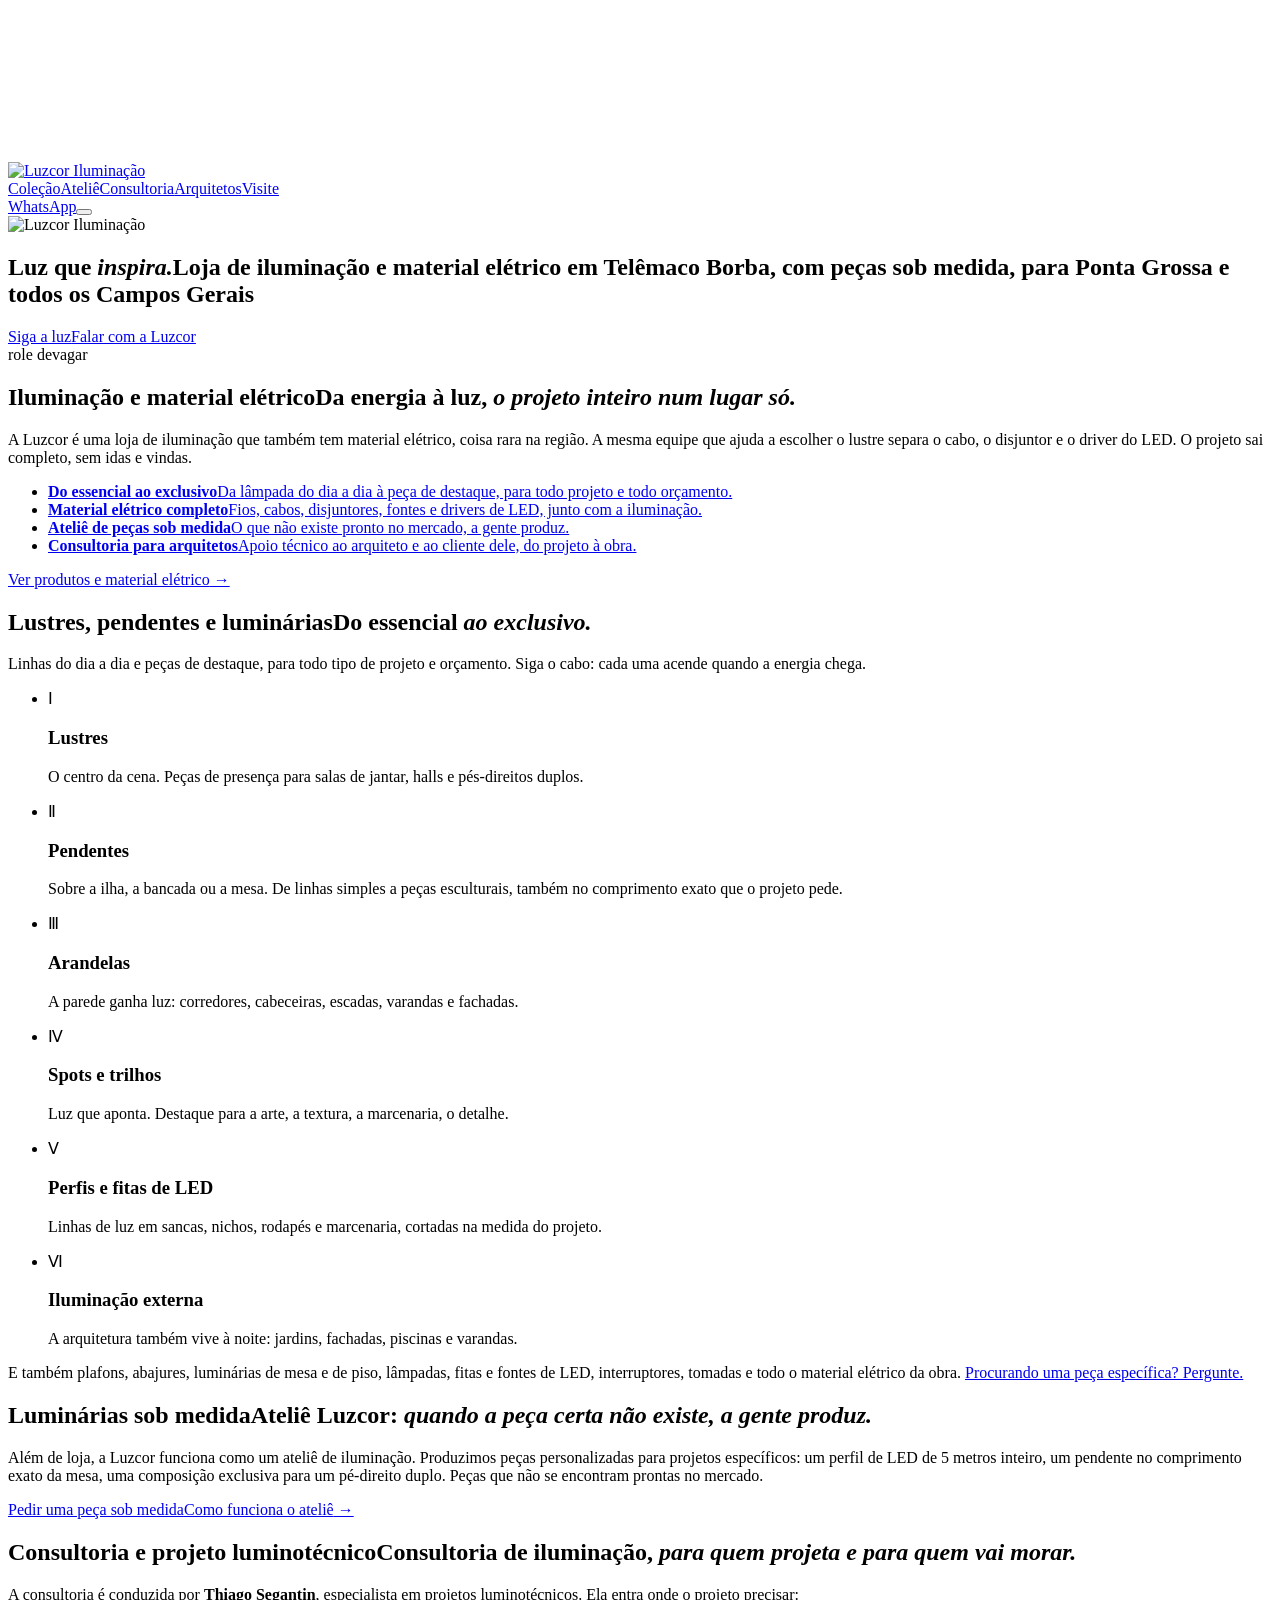
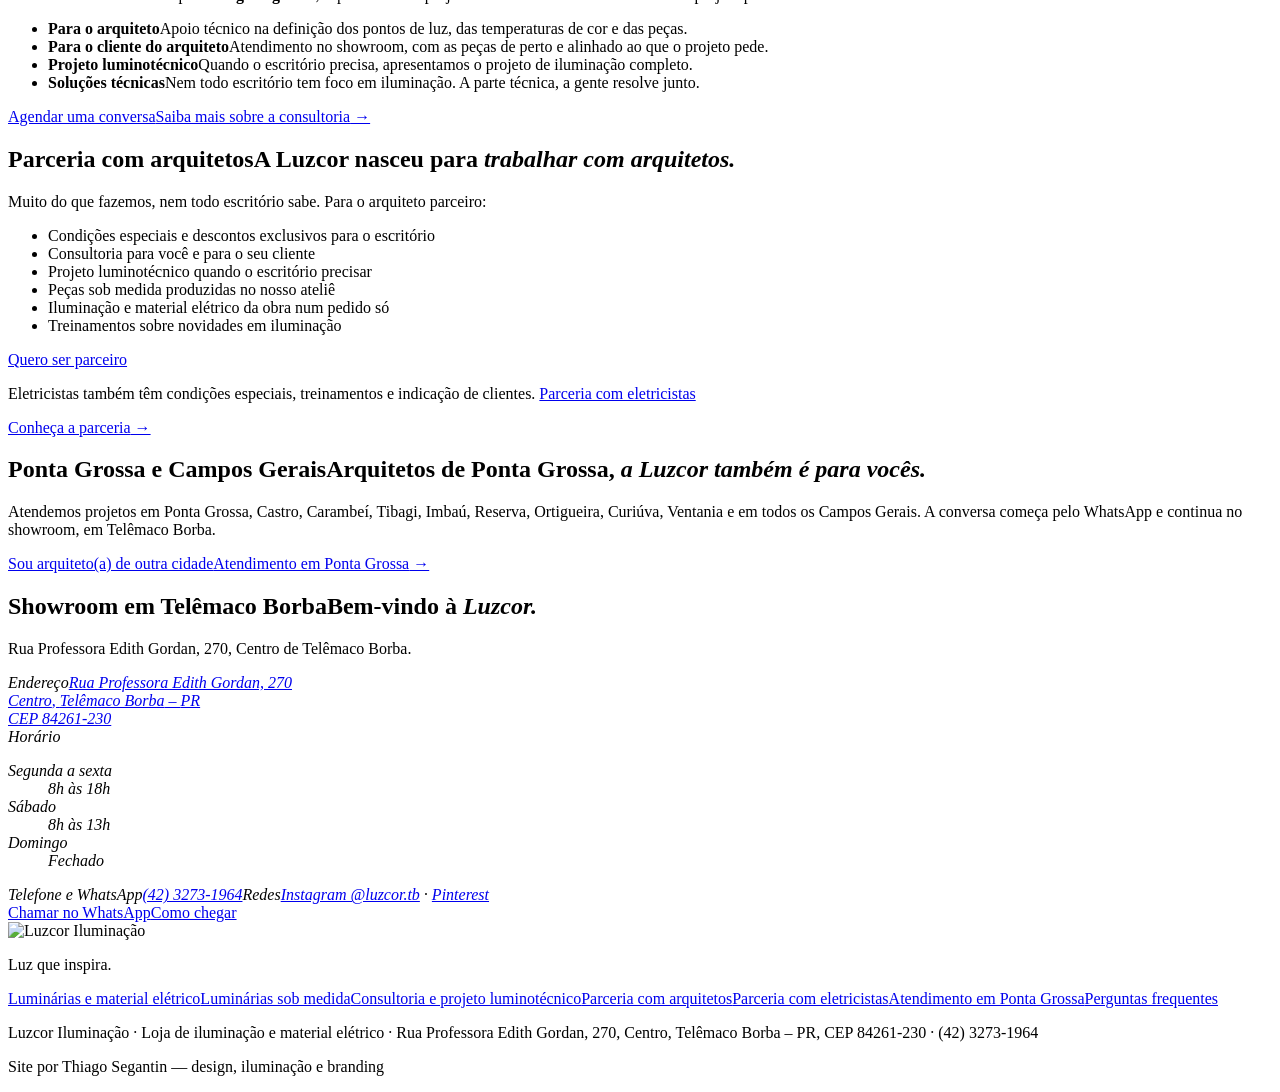
==== docs/index.html @ 0bcb6a11 "Schema: coordenadas, TikTok e perfil do Google Maps Co-Authored-By: Claude Opus 5.5 <noreply@anthrop" ====
<!DOCTYPE html>
<html lang="pt-BR">
<head>
<meta charset="utf-8">
<meta name="viewport" content="width=device-width, initial-scale=1">
<title>Luzcor | Loja de iluminação e material elétrico em Telêmaco Borba</title>
<meta name="description" content="Luminárias, material elétrico e peças sob medida em Telêmaco Borba, com consultoria para arquitetos de Ponta Grossa e dos Campos Gerais.">
<link rel="canonical" href="https://www.luzcor.com.br/">
<meta name="robots" content="index, follow, max-image-preview:large">
<meta name="theme-color" content="#3c1309">
<meta name="geo.region" content="BR-PR">
<meta name="geo.placename" content="Telêmaco Borba">
<meta property="og:type" content="website">
<meta property="og:locale" content="pt_BR">
<meta property="og:site_name" content="Luzcor Iluminação">
<meta property="og:title" content="Luzcor | Loja de iluminação e material elétrico em Telêmaco Borba">
<meta property="og:description" content="Luminárias, material elétrico e peças sob medida em Telêmaco Borba, com consultoria para arquitetos de Ponta Grossa e dos Campos Gerais.">
<meta property="og:url" content="https://www.luzcor.com.br/">
<meta property="og:image" content="https://www.luzcor.com.br/fachada-luzcor.jpg">
<meta property="og:image:width" content="1500">
<meta property="og:image:height" content="750">
<meta name="twitter:card" content="summary_large_image">
<link rel="icon" type="image/png" href="/favicon.png">
<link rel="apple-touch-icon" href="/favicon.png">
<link rel="preload" href="/assets/cardo-CDRJMTL2.woff" as="font" type="font/woff" crossorigin>
<link rel="preload" href="/assets/cardo-italic-UUQIISPH.woff" as="font" type="font/woff" crossorigin>
<link rel="preload" href="/assets/montserrat-G62CRWXL.woff" as="font" type="font/woff" crossorigin>
<script>document.documentElement.classList.add('js')</script>
<script type="application/ld+json">{"@context":"https://schema.org","@graph":[{"@type":["Store","HomeGoodsStore","HardwareStore"],"@id":"https://www.luzcor.com.br/#loja","name":"Luzcor Iluminação","alternateName":["LuzCor Iluminação","Luzcor"],"description":"Loja de iluminação e material elétrico em Telêmaco Borba (PR), com ateliê de luminárias sob medida e consultoria de iluminação para arquitetos de Ponta Grossa e dos Campos Gerais.","slogan":"Luz que inspira","url":"https://www.luzcor.com.br/","logo":"https://www.luzcor.com.br/logo-luzcor.png","image":["https://www.luzcor.com.br/fachada-luzcor.jpg"],"telephone":"+554232731964","hasMap":"https://www.google.com/maps/search/?api=1&query=Luzcor%20Ilumina%C3%A7%C3%A3o%2C%20Rua%20Professora%20Edith%20Gordan%2C%20270%2C%20Centro%2C%20Tel%C3%AAmaco%20Borba%20-%20PR","geo":{"@type":"GeoCoordinates","latitude":-24.3299682,"longitude":-50.6241206},"address":{"@type":"PostalAddress","streetAddress":"Rua Professora Edith Gordan, 270","addressLocality":"Telêmaco Borba","addressRegion":"PR","postalCode":"84261-230","addressCountry":"BR"},"openingHoursSpecification":[{"@type":"OpeningHoursSpecification","dayOfWeek":["Monday","Tuesday","Wednesday","Thursday","Friday"],"opens":"08:00","closes":"18:00"},{"@type":"OpeningHoursSpecification","dayOfWeek":"Saturday","opens":"08:00","closes":"13:00"}],"areaServed":[{"@type":"City","name":"Telêmaco Borba, PR"},{"@type":"City","name":"Ponta Grossa, PR"},{"@type":"City","name":"Castro, PR"},{"@type":"City","name":"Carambeí, PR"},{"@type":"City","name":"Tibagi, PR"},{"@type":"City","name":"Imbaú, PR"},{"@type":"City","name":"Reserva, PR"},{"@type":"City","name":"Ortigueira, PR"},{"@type":"City","name":"Curiúva, PR"},{"@type":"City","name":"Ventania, PR"},{"@type":"AdministrativeArea","name":"Campos Gerais, Paraná"}],"sameAs":["https://www.instagram.com/luzcor.tb/","https://br.pinterest.com/luzcortb/","https://www.tiktok.com/@luzcor50","https://www.google.com/maps/place/?q=place_id:ChIJFfarNg2D6ZQRhCiCjMN6bbM"],"knowsAbout":["iluminação residencial e comercial","material elétrico","luminárias sob medida","perfis de LED","projeto luminotécnico","temperatura de cor","iluminação para arquitetos","iluminação de alto padrão"],"employee":{"@type":"Person","name":"Thiago Segantin","jobTitle":"Especialista em projetos luminotécnicos","worksFor":{"@id":"https://www.luzcor.com.br/#loja"}},"hasOfferCatalog":{"@type":"OfferCatalog","name":"Iluminação e material elétrico","itemListElement":[{"@type":"OfferCatalog","name":"Lustres","description":"Peças de destaque para salas de jantar, halls e pés-direitos duplos. A joia do ambiente."},{"@type":"OfferCatalog","name":"Pendentes","description":"Sobre ilhas, bancadas e mesas, em composição ou peça única, do minimalista ao escultural."},{"@type":"OfferCatalog","name":"Arandelas","description":"Luz de parede interna e externa para corredores, cabeceiras, escadas, varandas e fachadas."},{"@type":"OfferCatalog","name":"Spots embutidos e de sobrepor","description":"Luz de destaque e de efeito, direcionável, para forro de gesso, laje e marcenaria."},{"@type":"OfferCatalog","name":"Trilhos eletrificados","description":"Liberdade para mover e reorientar a luz sem obra. Ideal para salas, lojas e galerias."},{"@type":"OfferCatalog","name":"Perfis e fitas de LED","description":"Linhas de luz em sancas, nichos, marcenaria, rodapés e escadas, em vários tipos e medidas."},{"@type":"OfferCatalog","name":"Plafons","description":"Luz geral discreta e eficiente, de embutir ou sobrepor, para todos os cômodos."},{"@type":"OfferCatalog","name":"Luminárias de mesa, piso e abajures","description":"Luz de leitura e de aconchego, que acompanha a decoração e muda de lugar com ela."},{"@type":"OfferCatalog","name":"Iluminação externa","description":"Refletores, balizadores, espetos e luminárias urbanas para fachadas, jardins e áreas abertas."},{"@type":"OfferCatalog","name":"Lâmpadas","description":"LED, alta potência e especiais, na temperatura de cor certa para cada ambiente."},{"@type":"OfferCatalog","name":"Interruptores e tomadas","description":"Acabamentos que acompanham o padrão do projeto, do clássico ao contemporâneo."},{"@type":"OfferCatalog","name":"Material elétrico","description":"Fios, cabos, disjuntores, fontes e drivers de LED e o que mais a instalação precisar, junto com a iluminação."},{"@type":"OfferCatalog","name":"Peças sob medida (ateliê)","description":"Pendentes, perfis de LED e composições produzidos no tamanho exato do projeto, como um perfil de LED de 5 metros inteiro."}]}},{"@type":"WebSite","@id":"https://www.luzcor.com.br/#site","url":"https://www.luzcor.com.br/","name":"Luzcor Iluminação","inLanguage":"pt-BR","publisher":{"@id":"https://www.luzcor.com.br/#loja"}},{"@type":"WebPage","@id":"https://www.luzcor.com.br/#inicio","url":"https://www.luzcor.com.br/","name":"Luzcor | Loja de iluminação e material elétrico em Telêmaco Borba","description":"Luminárias, material elétrico e peças sob medida em Telêmaco Borba, com consultoria para arquitetos de Ponta Grossa e dos Campos Gerais.","isPartOf":{"@id":"https://www.luzcor.com.br/#site"},"about":{"@id":"https://www.luzcor.com.br/#loja"},"primaryImageOfPage":"https://www.luzcor.com.br/fachada-luzcor.jpg","inLanguage":"pt-BR"}]}</script>
<link rel="stylesheet" href="/assets/app-YXGX7QQU.css">
</head>
<body>
<div id="root"><link rel="preload" as="image" href="/assets/logo-light-CMSKPM3D.png"/><canvas class="scene" aria-hidden="true"></canvas><div class="veil" aria-hidden="true"></div><header class="nav"><a href="#inicio" class="nav-logo" aria-label="Luzcor Iluminação, início"><img src="/assets/logo-light-CMSKPM3D.png" alt="Luzcor Iluminação" width="407" height="104"/></a><nav aria-label="Principal" class="nav-links"><a href="#colecao">Coleção</a><a href="#atelie">Ateliê</a><a href="#consultoria">Consultoria</a><a href="#arquitetos">Arquitetos</a><a href="#visite">Visite</a></nav><a class="nav-wa" href="https://wa.me/554232731964?text=Ol%C3%A1%2C%20Luzcor!%20Vim%20pelo%20site%20e%20gostaria%20de%20atendimento." target="_blank" rel="noopener">WhatsApp</a><button type="button" class="nav-menu" aria-expanded="false" aria-label="Abrir menu"><span></span><span></span></button></header><main><section id="inicio" class="hero" data-st="0" aria-labelledby="h1"><div class="hero-logo"><img src="/assets/logo-light-CMSKPM3D.png" alt="Luzcor Iluminação" width="407" height="104"/></div><h1 id="h1" class="hero-title"><span class="t">Luz que <em>inspira.</em></span><span class="s">Loja de iluminação e material elétrico em Telêmaco Borba, com peças sob medida, para Ponta Grossa e todos os Campos Gerais</span></h1><div class="hero-cta"><a class="btn" href="#colecao">Siga a luz</a><a class="btn btn-line" href="https://wa.me/554232731964?text=Ol%C3%A1%2C%20Luzcor!%20Vim%20pelo%20site%20e%20gostaria%20de%20atendimento." target="_blank" rel="noopener">Falar com a Luzcor</a></div><div class="hero-cue" aria-hidden="true">role devagar</div></section><section class="stage born" aria-label="O que a Luzcor faz"><div class="block " data-st="1"><h2 class="chap-title" id="energia"><span class="chap-label">Iluminação e material elétrico</span><span class="tt">Da energia à luz, <em>o projeto inteiro num lugar só.</em></span></h2><p class="lead">A Luzcor é uma loja de iluminação que também tem material elétrico, coisa rara na região. A mesma equipe que ajuda a escolher o lustre separa o cabo, o disjuntor e o driver do LED. O projeto sai completo, sem idas e vindas.</p><ul class="pillars"><li><a href="#colecao"><strong>Do essencial ao exclusivo</strong><span>Da lâmpada do dia a dia à peça de destaque, para todo projeto e todo orçamento.</span></a></li><li><a href="#energia"><strong>Material elétrico completo</strong><span>Fios, cabos, disjuntores, fontes e drivers de LED, junto com a iluminação.</span></a></li><li><a href="#atelie"><strong>Ateliê de peças sob medida</strong><span>O que não existe pronto no mercado, a gente produz.</span></a></li><li><a href="#consultoria"><strong>Consultoria para arquitetos</strong><span>Apoio técnico ao arquiteto e ao cliente dele, do projeto à obra.</span></a></li></ul><a class="more" href="/luzcor-iluminacao-variedade-de-produtos/">Ver produtos e material elétrico<!-- --> →</a></div></section><section class="collection" aria-labelledby="col-t"><div class="col-head"><h2 class="chap-title" id="col-t"><span class="chap-label" id="colecao">Lustres, pendentes e luminárias</span><span class="tt">Do essencial <em>ao exclusivo.</em></span></h2><p class="lead">Linhas do dia a dia e peças de destaque, para todo tipo de projeto e orçamento. Siga o cabo: cada uma acende quando a energia chega.</p></div><ul class="pieces"><li class="stage piece"><div class="block piece-text" data-st="2"><span class="piece-n">Ⅰ</span><h3>Lustres</h3><p>O centro da cena. Peças de presença para salas de jantar, halls e pés-direitos duplos.</p></div></li><li class="stage piece"><div class="block piece-text" data-st="3"><span class="piece-n">Ⅱ</span><h3>Pendentes</h3><p>Sobre a ilha, a bancada ou a mesa. De linhas simples a peças esculturais, também no comprimento exato que o projeto pede.</p></div></li><li class="stage piece"><div class="block piece-text" data-st="4"><span class="piece-n">Ⅲ</span><h3>Arandelas</h3><p>A parede ganha luz: corredores, cabeceiras, escadas, varandas e fachadas.</p></div></li><li class="stage piece"><div class="block piece-text" data-st="5"><span class="piece-n">Ⅳ</span><h3>Spots e trilhos</h3><p>Luz que aponta. Destaque para a arte, a textura, a marcenaria, o detalhe.</p></div></li><li class="stage piece"><div class="block piece-text" data-st="6"><span class="piece-n">Ⅴ</span><h3>Perfis e fitas de LED</h3><p>Linhas de luz em sancas, nichos, rodapés e marcenaria, cortadas na medida do projeto.</p></div></li><li class="stage piece"><div class="block piece-text" data-st="7"><span class="piece-n">Ⅵ</span><h3>Iluminação externa</h3><p>A arquitetura também vive à noite: jardins, fachadas, piscinas e varandas.</p></div></li></ul><p class="also">E também plafons, abajures, luminárias de mesa e de piso, lâmpadas, fitas e fontes de LED, interruptores, tomadas e todo o material elétrico da obra.<!-- --> <a href="https://wa.me/554232731964?text=Ol%C3%A1%2C%20Luzcor!%20Estou%20procurando%20uma%20pe%C3%A7a%20espec%C3%ADfica%3A" target="_blank" rel="noopener">Procurando uma peça específica? Pergunte.</a></p></section><section class="stage atelier" aria-labelledby="ate-t"><div class="block " data-st="8"><h2 class="chap-title" id="atelie"><span class="chap-label">Luminárias sob medida</span><span class="tt"><span id="ate-t">Ateliê Luzcor: <em>quando a peça certa não existe, a gente produz.</em></span></span></h2><p class="lead">Além de loja, a Luzcor funciona como um ateliê de iluminação. Produzimos peças personalizadas para projetos específicos: um perfil de LED de 5 metros inteiro, um pendente no comprimento exato da mesa, uma composição exclusiva para um pé-direito duplo. Peças que não se encontram prontas no mercado.</p><a class="btn" href="https://wa.me/554232731964?text=Ol%C3%A1%2C%20Luzcor!%20Preciso%20de%20uma%20pe%C3%A7a%20sob%20medida%20para%20um%20projeto%3A" target="_blank" rel="noopener">Pedir uma peça sob medida</a><a class="more" href="/atelie-luminarias-sob-medida/">Como funciona o ateliê<!-- --> →</a></div></section><section class="stage project" aria-labelledby="proj-t"><div class="block " data-st="9"><h2 class="chap-title" id="consultoria"><span class="chap-label">Consultoria e projeto luminotécnico</span><span class="tt"><span id="proj-t">Consultoria de iluminação, <em>para quem projeta e para quem vai morar.</em></span></span></h2><p class="lead">A consultoria é conduzida por <strong>Thiago Segantin</strong>, especialista em projetos luminotécnicos. Ela entra onde o projeto precisar:</p><ul class="pillars plain"><li><strong>Para o arquiteto</strong><span>Apoio técnico na definição dos pontos de luz, das temperaturas de cor e das peças.</span></li><li><strong>Para o cliente do arquiteto</strong><span>Atendimento no showroom, com as peças de perto e alinhado ao que o projeto pede.</span></li><li><strong>Projeto luminotécnico</strong><span>Quando o escritório precisa, apresentamos o projeto de iluminação completo.</span></li><li><strong>Soluções técnicas</strong><span>Nem todo escritório tem foco em iluminação. A parte técnica, a gente resolve junto.</span></li></ul><a class="btn" href="https://wa.me/554232731964?text=Ol%C3%A1!%20Quero%20conversar%20sobre%20consultoria%20de%20ilumina%C3%A7%C3%A3o%20com%20a%20Luzcor." target="_blank" rel="noopener">Agendar uma conversa</a><a class="more" href="/consultoria-de-iluminacao-em-telemaco-borba/">Saiba mais sobre a consultoria<!-- --> →</a></div></section><section class="stage partners" aria-labelledby="par-t"><div class="block " data-st="10"><h2 class="chap-title" id="arquitetos"><span class="chap-label">Parceria com arquitetos</span><span class="tt"><span id="par-t">A Luzcor nasceu para <em>trabalhar com arquitetos.</em></span></span></h2><p class="lead">Muito do que fazemos, nem todo escritório sabe. Para o arquiteto parceiro:</p><ul class="checks"><li>Condições especiais e descontos exclusivos para o escritório</li><li>Consultoria para você e para o seu cliente</li><li>Projeto luminotécnico quando o escritório precisar</li><li>Peças sob medida produzidas no nosso ateliê</li><li>Iluminação e material elétrico da obra num pedido só</li><li>Treinamentos sobre novidades em iluminação</li></ul><a class="btn" href="https://wa.me/554232731964?text=Ol%C3%A1!%20Sou%20arquiteto(a)%20e%20quero%20conhecer%20a%20parceria%20com%20a%20Luzcor." target="_blank" rel="noopener">Quero ser parceiro</a><p class="note">Eletricistas também têm condições especiais, treinamentos e indicação de clientes.<!-- --> <a href="/parceria-com-eletricista-em-telemaco-borba/">Parceria com eletricistas</a></p><a class="more" href="/parceria-com-arquitetos-telemaco-borba/">Conheça a parceria<!-- --> →</a></div></section><section class="stage region" aria-labelledby="reg-t"><div class="block " data-st="11"><h2 class="chap-title" id="regiao"><span class="chap-label">Ponta Grossa e Campos Gerais</span><span class="tt"><span id="reg-t">Arquitetos de Ponta Grossa, <em>a Luzcor também é para vocês.</em></span></span></h2><p class="lead">Atendemos projetos em Ponta Grossa, Castro, Carambeí, Tibagi, Imbaú, Reserva, Ortigueira, Curiúva, Ventania e em todos os Campos Gerais. A conversa começa pelo WhatsApp e continua no showroom, em Telêmaco Borba.</p><a class="btn" href="https://wa.me/554232731964?text=Ol%C3%A1%2C%20Luzcor!%20Sou%20arquiteto(a)%20de%20outra%20cidade%20e%20quero%20conhecer%20a%20Luzcor.%20Minha%20cidade%3A" target="_blank" rel="noopener">Sou arquiteto(a) de outra cidade</a><a class="more" href="/iluminacao-ponta-grossa/">Atendimento em Ponta Grossa<!-- --> →</a></div></section><section class="stage arrival" aria-labelledby="vis-t"><div class="block " data-st="12"><h2 class="chap-title" id="visite"><span class="chap-label">Showroom em Telêmaco Borba</span><span class="tt"><span id="vis-t">Bem-vindo à <em>Luzcor.</em></span></span></h2><p class="lead">Rua Professora Edith Gordan, 270, Centro de Telêmaco Borba.</p><figure class="dest"><div class="dest-img" role="img" aria-label="Fachada da Luzcor Iluminação à noite, com o showroom de lustres e pendentes aceso, no Centro de Telêmaco Borba"></div></figure></div><div class="block visit"><address class="visit-info"><div><span class="lbl">Endereço</span><a href="https://www.google.com/maps/search/?api=1&amp;query=Luzcor%20Ilumina%C3%A7%C3%A3o%2C%20Rua%20Professora%20Edith%20Gordan%2C%20270%2C%20Centro%2C%20Tel%C3%AAmaco%20Borba%20-%20PR" target="_blank" rel="noopener">Rua Professora Edith Gordan, 270<br/>Centro<!-- -->, <!-- -->Telêmaco Borba<!-- --> – <!-- -->PR<br/>CEP <!-- -->84261-230</a></div><div><span class="lbl">Horário</span><dl><div><dt>Segunda a sexta</dt><dd>8h às 18h</dd></div><div><dt>Sábado</dt><dd>8h às 13h</dd></div><div><dt>Domingo</dt><dd>Fechado</dd></div></dl></div><div><span class="lbl">Telefone e WhatsApp</span><a href="tel:+554232731964">(42) 3273-1964</a><span class="lbl gap">Redes</span><a href="https://www.instagram.com/luzcor.tb/" target="_blank" rel="noopener">Instagram @luzcor.tb</a> · <a href="https://br.pinterest.com/luzcortb/" target="_blank" rel="noopener">Pinterest</a></div></address><div class="visit-cta"><a class="btn" href="https://wa.me/554232731964?text=Ol%C3%A1%2C%20Luzcor!%20Vim%20pelo%20site%20e%20gostaria%20de%20atendimento." target="_blank" rel="noopener">Chamar no WhatsApp</a><a class="btn btn-line" href="https://www.google.com/maps/search/?api=1&amp;query=Luzcor%20Ilumina%C3%A7%C3%A3o%2C%20Rua%20Professora%20Edith%20Gordan%2C%20270%2C%20Centro%2C%20Tel%C3%AAmaco%20Borba%20-%20PR" target="_blank" rel="noopener">Como chegar</a></div></div></section></main><footer class="foot"><img src="/assets/logo-light-CMSKPM3D.png" alt="Luzcor Iluminação" width="407" height="104" loading="lazy"/><p class="foot-sig">Luz que inspira.</p><nav class="foot-nav" aria-label="Páginas"><a href="/luzcor-iluminacao-variedade-de-produtos/">Luminárias e material elétrico</a><a href="/atelie-luminarias-sob-medida/">Luminárias sob medida</a><a href="/consultoria-de-iluminacao-em-telemaco-borba/">Consultoria e projeto luminotécnico</a><a href="/parceria-com-arquitetos-telemaco-borba/">Parceria com arquitetos</a><a href="/parceria-com-eletricista-em-telemaco-borba/">Parceria com eletricistas</a><a href="/iluminacao-ponta-grossa/">Atendimento em Ponta Grossa</a><a href="/perguntas-frequentes/">Perguntas frequentes</a></nav><p class="foot-nap">Luzcor Iluminação · Loja de iluminação e material elétrico · <!-- -->Rua Professora Edith Gordan, 270<!-- -->, <!-- -->Centro<!-- -->, <!-- -->Telêmaco Borba<!-- --> – <!-- -->PR<!-- -->, CEP <!-- -->84261-230<!-- --> · <!-- -->(42) 3273-1964</p><p class="credit">Site por Thiago Segantin — design, iluminação e branding</p></footer></div>
<script src="/assets/app-LY4HAPIB.js" defer></script>
</body>
</html>
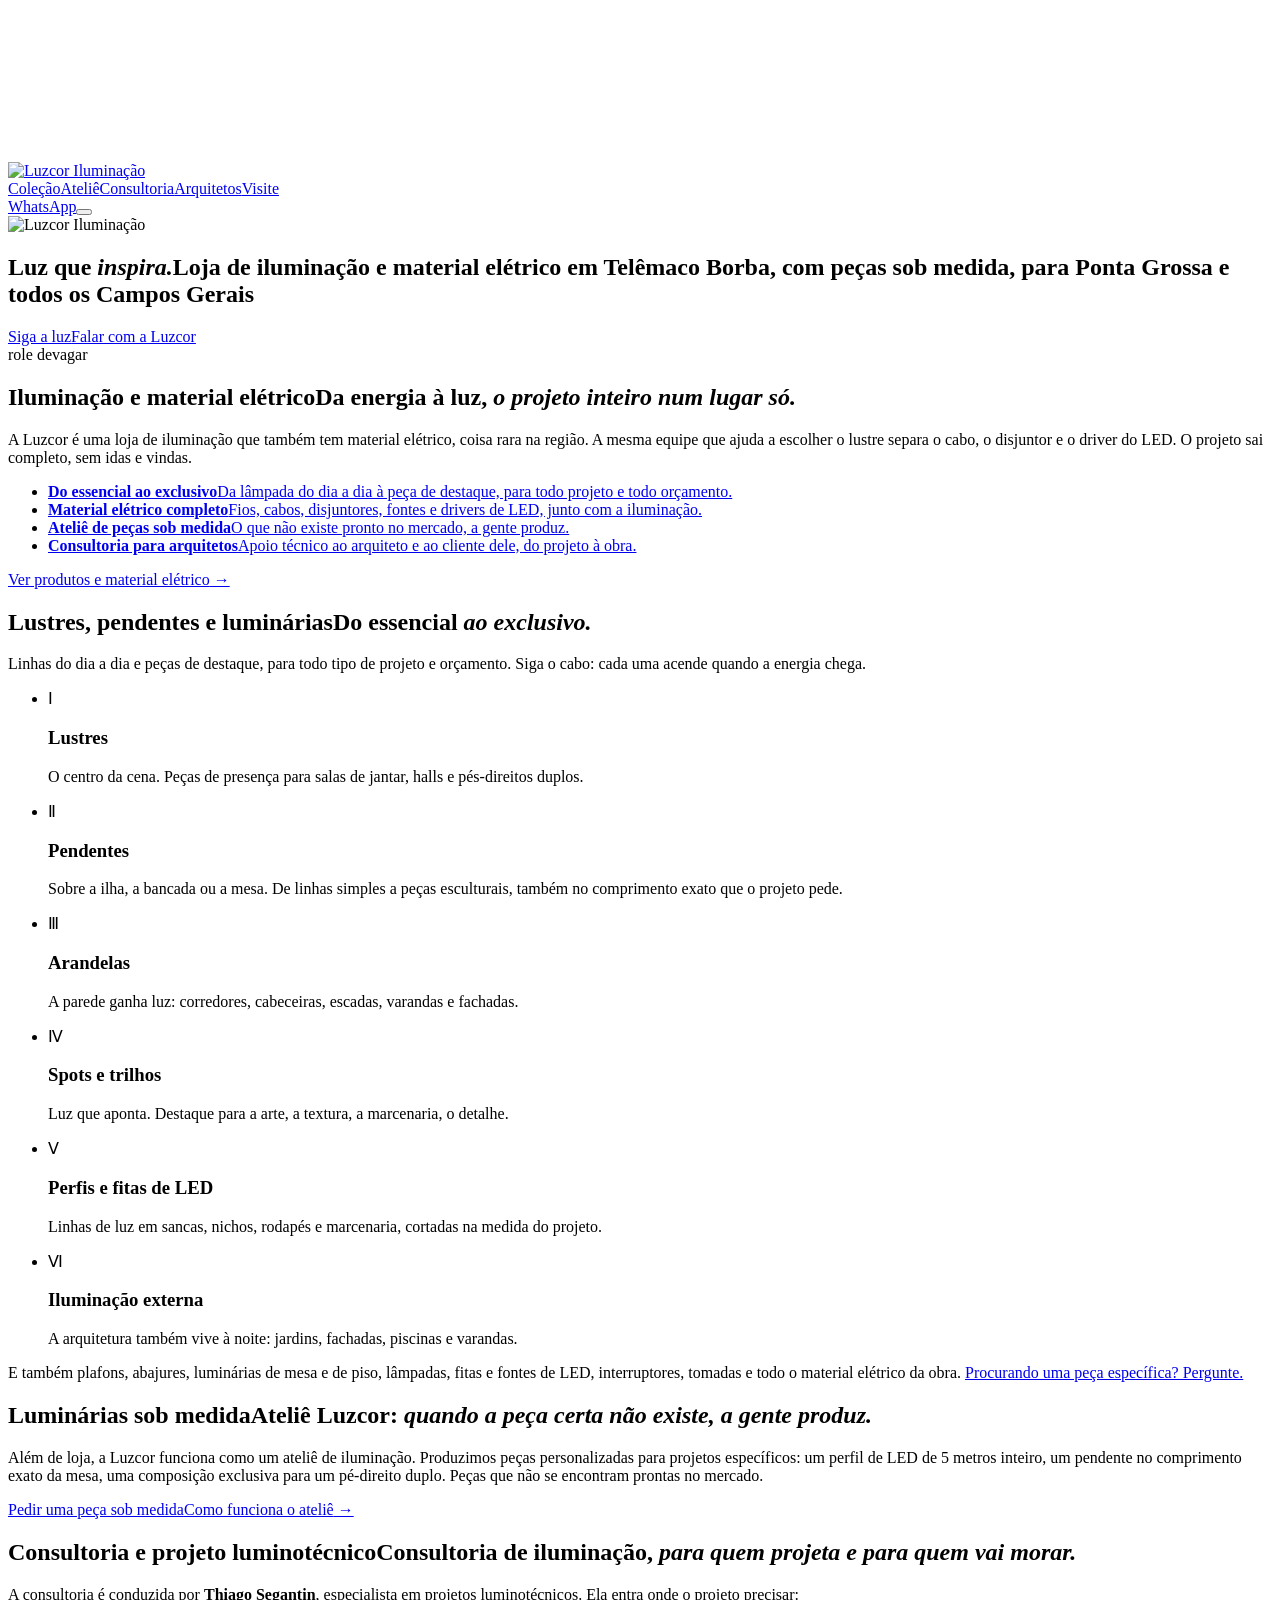
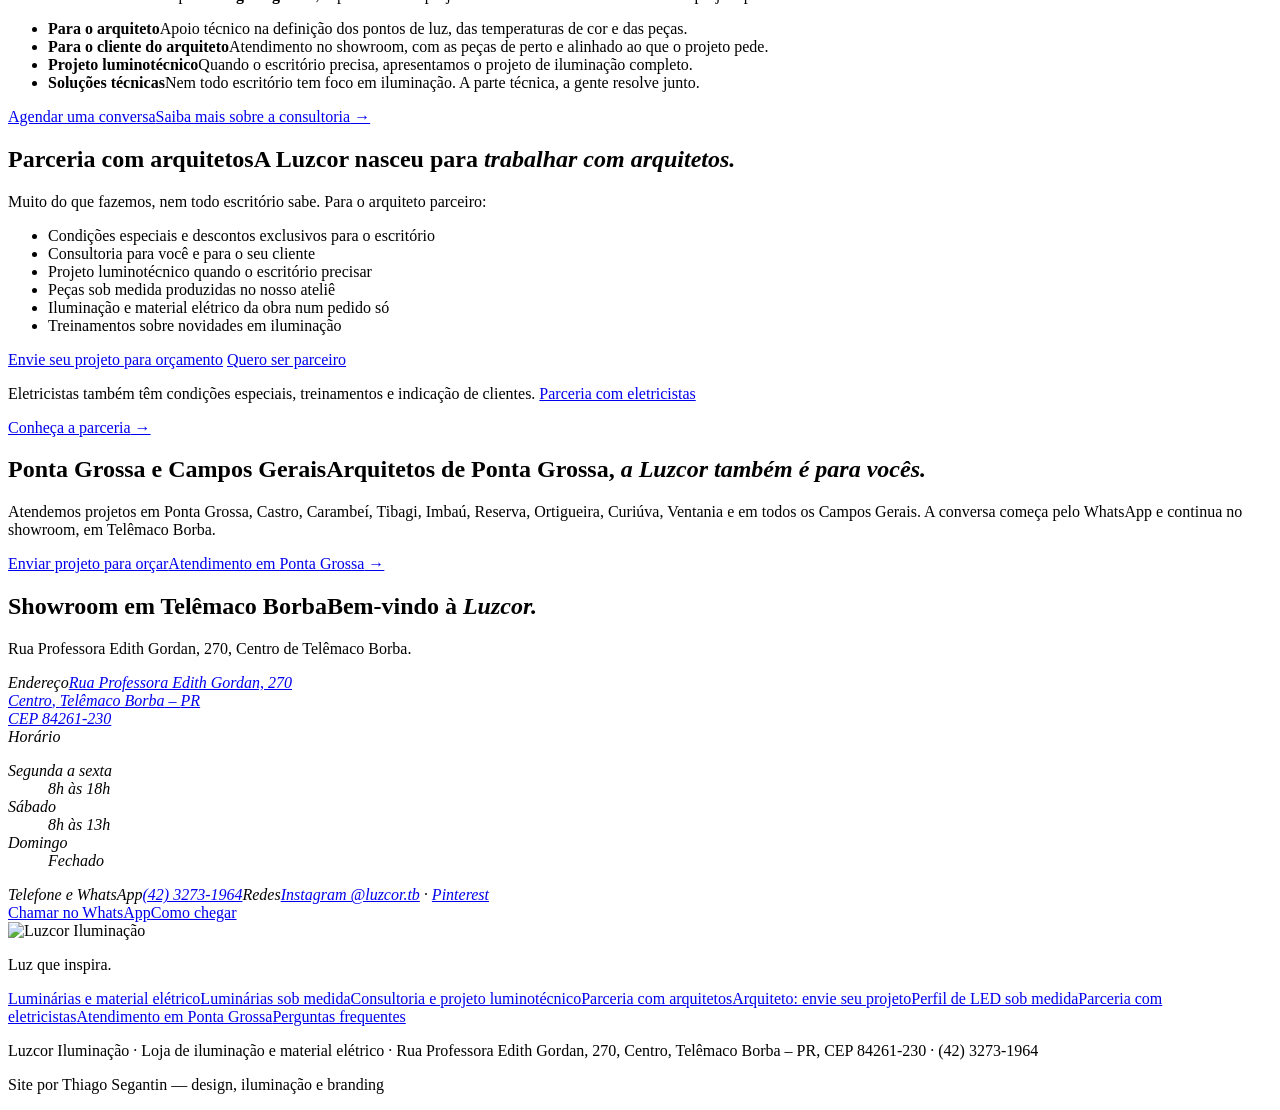
==== commit dbee862f: "Foco em arquitetos: bloco 'Envie seu projeto para orçamento', páginas de orçamento e perfil de LED s" ====
--- a/docs/index.html
+++ b/docs/index.html
@@ -28,9 +28,11 @@
 <script>document.documentElement.classList.add('js')</script>
 <script type="application/ld+json">{"@context":"https://schema.org","@graph":[{"@type":["Store","HomeGoodsStore","HardwareStore"],"@id":"https://www.luzcor.com.br/#loja","name":"Luzcor Iluminação","alternateName":["LuzCor Iluminação","Luzcor"],"description":"Loja de iluminação e material elétrico em Telêmaco Borba (PR), com ateliê de luminárias sob medida e consultoria de iluminação para arquitetos de Ponta Grossa e dos Campos Gerais.","slogan":"Luz que inspira","url":"https://www.luzcor.com.br/","logo":"https://www.luzcor.com.br/logo-luzcor.png","image":["https://www.luzcor.com.br/fachada-luzcor.jpg"],"telephone":"+554232731964","hasMap":"https://www.google.com/maps/search/?api=1&query=Luzcor%20Ilumina%C3%A7%C3%A3o%2C%20Rua%20Professora%20Edith%20Gordan%2C%20270%2C%20Centro%2C%20Tel%C3%AAmaco%20Borba%20-%20PR","geo":{"@type":"GeoCoordinates","latitude":-24.3299682,"longitude":-50.6241206},"address":{"@type":"PostalAddress","streetAddress":"Rua Professora Edith Gordan, 270","addressLocality":"Telêmaco Borba","addressRegion":"PR","postalCode":"84261-230","addressCountry":"BR"},"openingHoursSpecification":[{"@type":"OpeningHoursSpecification","dayOfWeek":["Monday","Tuesday","Wednesday","Thursday","Friday"],"opens":"08:00","closes":"18:00"},{"@type":"OpeningHoursSpecification","dayOfWeek":"Saturday","opens":"08:00","closes":"13:00"}],"areaServed":[{"@type":"City","name":"Telêmaco Borba, PR"},{"@type":"City","name":"Ponta Grossa, PR"},{"@type":"City","name":"Castro, PR"},{"@type":"City","name":"Carambeí, PR"},{"@type":"City","name":"Tibagi, PR"},{"@type":"City","name":"Imbaú, PR"},{"@type":"City","name":"Reserva, PR"},{"@type":"City","name":"Ortigueira, PR"},{"@type":"City","name":"Curiúva, PR"},{"@type":"City","name":"Ventania, PR"},{"@type":"AdministrativeArea","name":"Campos Gerais, Paraná"}],"sameAs":["https://www.instagram.com/luzcor.tb/","https://br.pinterest.com/luzcortb/","https://www.tiktok.com/@luzcor50","https://www.google.com/maps/place/?q=place_id:ChIJFfarNg2D6ZQRhCiCjMN6bbM"],"knowsAbout":["iluminação residencial e comercial","material elétrico","luminárias sob medida","perfis de LED","projeto luminotécnico","temperatura de cor","iluminação para arquitetos","iluminação de alto padrão"],"employee":{"@type":"Person","name":"Thiago Segantin","jobTitle":"Especialista em projetos luminotécnicos","worksFor":{"@id":"https://www.luzcor.com.br/#loja"}},"hasOfferCatalog":{"@type":"OfferCatalog","name":"Iluminação e material elétrico","itemListElement":[{"@type":"OfferCatalog","name":"Lustres","description":"Peças de destaque para salas de jantar, halls e pés-direitos duplos. A joia do ambiente."},{"@type":"OfferCatalog","name":"Pendentes","description":"Sobre ilhas, bancadas e mesas, em composição ou peça única, do minimalista ao escultural."},{"@type":"OfferCatalog","name":"Arandelas","description":"Luz de parede interna e externa para corredores, cabeceiras, escadas, varandas e fachadas."},{"@type":"OfferCatalog","name":"Spots embutidos e de sobrepor","description":"Luz de destaque e de efeito, direcionável, para forro de gesso, laje e marcenaria."},{"@type":"OfferCatalog","name":"Trilhos eletrificados","description":"Liberdade para mover e reorientar a luz sem obra. Ideal para salas, lojas e galerias."},{"@type":"OfferCatalog","name":"Perfis e fitas de LED","description":"Linhas de luz em sancas, nichos, marcenaria, rodapés e escadas, em vários tipos e medidas."},{"@type":"OfferCatalog","name":"Plafons","description":"Luz geral discreta e eficiente, de embutir ou sobrepor, para todos os cômodos."},{"@type":"OfferCatalog","name":"Luminárias de mesa, piso e abajures","description":"Luz de leitura e de aconchego, que acompanha a decoração e muda de lugar com ela."},{"@type":"OfferCatalog","name":"Iluminação externa","description":"Refletores, balizadores, espetos e luminárias urbanas para fachadas, jardins e áreas abertas."},{"@type":"OfferCatalog","name":"Lâmpadas","description":"LED, alta potência e especiais, na temperatura de cor certa para cada ambiente."},{"@type":"OfferCatalog","name":"Interruptores e tomadas","description":"Acabamentos que acompanham o padrão do projeto, do clássico ao contemporâneo."},{"@type":"OfferCatalog","name":"Material elétrico","description":"Fios, cabos, disjuntores, fontes e drivers de LED e o que mais a instalação precisar, junto com a iluminação."},{"@type":"OfferCatalog","name":"Peças sob medida (ateliê)","description":"Pendentes, perfis de LED e composições produzidos no tamanho exato do projeto, como um perfil de LED de 5 metros inteiro."}]}},{"@type":"WebSite","@id":"https://www.luzcor.com.br/#site","url":"https://www.luzcor.com.br/","name":"Luzcor Iluminação","inLanguage":"pt-BR","publisher":{"@id":"https://www.luzcor.com.br/#loja"}},{"@type":"WebPage","@id":"https://www.luzcor.com.br/#inicio","url":"https://www.luzcor.com.br/","name":"Luzcor | Loja de iluminação e material elétrico em Telêmaco Borba","description":"Luminárias, material elétrico e peças sob medida em Telêmaco Borba, com consultoria para arquitetos de Ponta Grossa e dos Campos Gerais.","isPartOf":{"@id":"https://www.luzcor.com.br/#site"},"about":{"@id":"https://www.luzcor.com.br/#loja"},"primaryImageOfPage":"https://www.luzcor.com.br/fachada-luzcor.jpg","inLanguage":"pt-BR"}]}</script>
 <link rel="stylesheet" href="/assets/app-YXGX7QQU.css">
+<script async src="https://www.googletagmanager.com/gtag/js?id=G-K1ESEMBD6X"></script>
+<script>window.dataLayer=window.dataLayer||[];function gtag(){dataLayer.push(arguments);}gtag('js',new Date());gtag('config','G-K1ESEMBD6X');document.addEventListener('click',function(e){var a=e.target.closest&&e.target.closest('a[href*="wa.me"]');if(a){gtag('event','whatsapp_click',{link_url:a.href,page_path:location.pathname});}var t=e.target.closest&&e.target.closest('a[href^="tel:"]');if(t){gtag('event','phone_click',{page_path:location.pathname});}},true);</script>
 </head>
 <body>
-<div id="root"><link rel="preload" as="image" href="/assets/logo-light-CMSKPM3D.png"/><canvas class="scene" aria-hidden="true"></canvas><div class="veil" aria-hidden="true"></div><header class="nav"><a href="#inicio" class="nav-logo" aria-label="Luzcor Iluminação, início"><img src="/assets/logo-light-CMSKPM3D.png" alt="Luzcor Iluminação" width="407" height="104"/></a><nav aria-label="Principal" class="nav-links"><a href="#colecao">Coleção</a><a href="#atelie">Ateliê</a><a href="#consultoria">Consultoria</a><a href="#arquitetos">Arquitetos</a><a href="#visite">Visite</a></nav><a class="nav-wa" href="https://wa.me/554232731964?text=Ol%C3%A1%2C%20Luzcor!%20Vim%20pelo%20site%20e%20gostaria%20de%20atendimento." target="_blank" rel="noopener">WhatsApp</a><button type="button" class="nav-menu" aria-expanded="false" aria-label="Abrir menu"><span></span><span></span></button></header><main><section id="inicio" class="hero" data-st="0" aria-labelledby="h1"><div class="hero-logo"><img src="/assets/logo-light-CMSKPM3D.png" alt="Luzcor Iluminação" width="407" height="104"/></div><h1 id="h1" class="hero-title"><span class="t">Luz que <em>inspira.</em></span><span class="s">Loja de iluminação e material elétrico em Telêmaco Borba, com peças sob medida, para Ponta Grossa e todos os Campos Gerais</span></h1><div class="hero-cta"><a class="btn" href="#colecao">Siga a luz</a><a class="btn btn-line" href="https://wa.me/554232731964?text=Ol%C3%A1%2C%20Luzcor!%20Vim%20pelo%20site%20e%20gostaria%20de%20atendimento." target="_blank" rel="noopener">Falar com a Luzcor</a></div><div class="hero-cue" aria-hidden="true">role devagar</div></section><section class="stage born" aria-label="O que a Luzcor faz"><div class="block " data-st="1"><h2 class="chap-title" id="energia"><span class="chap-label">Iluminação e material elétrico</span><span class="tt">Da energia à luz, <em>o projeto inteiro num lugar só.</em></span></h2><p class="lead">A Luzcor é uma loja de iluminação que também tem material elétrico, coisa rara na região. A mesma equipe que ajuda a escolher o lustre separa o cabo, o disjuntor e o driver do LED. O projeto sai completo, sem idas e vindas.</p><ul class="pillars"><li><a href="#colecao"><strong>Do essencial ao exclusivo</strong><span>Da lâmpada do dia a dia à peça de destaque, para todo projeto e todo orçamento.</span></a></li><li><a href="#energia"><strong>Material elétrico completo</strong><span>Fios, cabos, disjuntores, fontes e drivers de LED, junto com a iluminação.</span></a></li><li><a href="#atelie"><strong>Ateliê de peças sob medida</strong><span>O que não existe pronto no mercado, a gente produz.</span></a></li><li><a href="#consultoria"><strong>Consultoria para arquitetos</strong><span>Apoio técnico ao arquiteto e ao cliente dele, do projeto à obra.</span></a></li></ul><a class="more" href="/luzcor-iluminacao-variedade-de-produtos/">Ver produtos e material elétrico<!-- --> →</a></div></section><section class="collection" aria-labelledby="col-t"><div class="col-head"><h2 class="chap-title" id="col-t"><span class="chap-label" id="colecao">Lustres, pendentes e luminárias</span><span class="tt">Do essencial <em>ao exclusivo.</em></span></h2><p class="lead">Linhas do dia a dia e peças de destaque, para todo tipo de projeto e orçamento. Siga o cabo: cada uma acende quando a energia chega.</p></div><ul class="pieces"><li class="stage piece"><div class="block piece-text" data-st="2"><span class="piece-n">Ⅰ</span><h3>Lustres</h3><p>O centro da cena. Peças de presença para salas de jantar, halls e pés-direitos duplos.</p></div></li><li class="stage piece"><div class="block piece-text" data-st="3"><span class="piece-n">Ⅱ</span><h3>Pendentes</h3><p>Sobre a ilha, a bancada ou a mesa. De linhas simples a peças esculturais, também no comprimento exato que o projeto pede.</p></div></li><li class="stage piece"><div class="block piece-text" data-st="4"><span class="piece-n">Ⅲ</span><h3>Arandelas</h3><p>A parede ganha luz: corredores, cabeceiras, escadas, varandas e fachadas.</p></div></li><li class="stage piece"><div class="block piece-text" data-st="5"><span class="piece-n">Ⅳ</span><h3>Spots e trilhos</h3><p>Luz que aponta. Destaque para a arte, a textura, a marcenaria, o detalhe.</p></div></li><li class="stage piece"><div class="block piece-text" data-st="6"><span class="piece-n">Ⅴ</span><h3>Perfis e fitas de LED</h3><p>Linhas de luz em sancas, nichos, rodapés e marcenaria, cortadas na medida do projeto.</p></div></li><li class="stage piece"><div class="block piece-text" data-st="7"><span class="piece-n">Ⅵ</span><h3>Iluminação externa</h3><p>A arquitetura também vive à noite: jardins, fachadas, piscinas e varandas.</p></div></li></ul><p class="also">E também plafons, abajures, luminárias de mesa e de piso, lâmpadas, fitas e fontes de LED, interruptores, tomadas e todo o material elétrico da obra.<!-- --> <a href="https://wa.me/554232731964?text=Ol%C3%A1%2C%20Luzcor!%20Estou%20procurando%20uma%20pe%C3%A7a%20espec%C3%ADfica%3A" target="_blank" rel="noopener">Procurando uma peça específica? Pergunte.</a></p></section><section class="stage atelier" aria-labelledby="ate-t"><div class="block " data-st="8"><h2 class="chap-title" id="atelie"><span class="chap-label">Luminárias sob medida</span><span class="tt"><span id="ate-t">Ateliê Luzcor: <em>quando a peça certa não existe, a gente produz.</em></span></span></h2><p class="lead">Além de loja, a Luzcor funciona como um ateliê de iluminação. Produzimos peças personalizadas para projetos específicos: um perfil de LED de 5 metros inteiro, um pendente no comprimento exato da mesa, uma composição exclusiva para um pé-direito duplo. Peças que não se encontram prontas no mercado.</p><a class="btn" href="https://wa.me/554232731964?text=Ol%C3%A1%2C%20Luzcor!%20Preciso%20de%20uma%20pe%C3%A7a%20sob%20medida%20para%20um%20projeto%3A" target="_blank" rel="noopener">Pedir uma peça sob medida</a><a class="more" href="/atelie-luminarias-sob-medida/">Como funciona o ateliê<!-- --> →</a></div></section><section class="stage project" aria-labelledby="proj-t"><div class="block " data-st="9"><h2 class="chap-title" id="consultoria"><span class="chap-label">Consultoria e projeto luminotécnico</span><span class="tt"><span id="proj-t">Consultoria de iluminação, <em>para quem projeta e para quem vai morar.</em></span></span></h2><p class="lead">A consultoria é conduzida por <strong>Thiago Segantin</strong>, especialista em projetos luminotécnicos. Ela entra onde o projeto precisar:</p><ul class="pillars plain"><li><strong>Para o arquiteto</strong><span>Apoio técnico na definição dos pontos de luz, das temperaturas de cor e das peças.</span></li><li><strong>Para o cliente do arquiteto</strong><span>Atendimento no showroom, com as peças de perto e alinhado ao que o projeto pede.</span></li><li><strong>Projeto luminotécnico</strong><span>Quando o escritório precisa, apresentamos o projeto de iluminação completo.</span></li><li><strong>Soluções técnicas</strong><span>Nem todo escritório tem foco em iluminação. A parte técnica, a gente resolve junto.</span></li></ul><a class="btn" href="https://wa.me/554232731964?text=Ol%C3%A1!%20Quero%20conversar%20sobre%20consultoria%20de%20ilumina%C3%A7%C3%A3o%20com%20a%20Luzcor." target="_blank" rel="noopener">Agendar uma conversa</a><a class="more" href="/consultoria-de-iluminacao-em-telemaco-borba/">Saiba mais sobre a consultoria<!-- --> →</a></div></section><section class="stage partners" aria-labelledby="par-t"><div class="block " data-st="10"><h2 class="chap-title" id="arquitetos"><span class="chap-label">Parceria com arquitetos</span><span class="tt"><span id="par-t">A Luzcor nasceu para <em>trabalhar com arquitetos.</em></span></span></h2><p class="lead">Muito do que fazemos, nem todo escritório sabe. Para o arquiteto parceiro:</p><ul class="checks"><li>Condições especiais e descontos exclusivos para o escritório</li><li>Consultoria para você e para o seu cliente</li><li>Projeto luminotécnico quando o escritório precisar</li><li>Peças sob medida produzidas no nosso ateliê</li><li>Iluminação e material elétrico da obra num pedido só</li><li>Treinamentos sobre novidades em iluminação</li></ul><a class="btn" href="https://wa.me/554232731964?text=Ol%C3%A1!%20Sou%20arquiteto(a)%20e%20quero%20conhecer%20a%20parceria%20com%20a%20Luzcor." target="_blank" rel="noopener">Quero ser parceiro</a><p class="note">Eletricistas também têm condições especiais, treinamentos e indicação de clientes.<!-- --> <a href="/parceria-com-eletricista-em-telemaco-borba/">Parceria com eletricistas</a></p><a class="more" href="/parceria-com-arquitetos-telemaco-borba/">Conheça a parceria<!-- --> →</a></div></section><section class="stage region" aria-labelledby="reg-t"><div class="block " data-st="11"><h2 class="chap-title" id="regiao"><span class="chap-label">Ponta Grossa e Campos Gerais</span><span class="tt"><span id="reg-t">Arquitetos de Ponta Grossa, <em>a Luzcor também é para vocês.</em></span></span></h2><p class="lead">Atendemos projetos em Ponta Grossa, Castro, Carambeí, Tibagi, Imbaú, Reserva, Ortigueira, Curiúva, Ventania e em todos os Campos Gerais. A conversa começa pelo WhatsApp e continua no showroom, em Telêmaco Borba.</p><a class="btn" href="https://wa.me/554232731964?text=Ol%C3%A1%2C%20Luzcor!%20Sou%20arquiteto(a)%20de%20outra%20cidade%20e%20quero%20conhecer%20a%20Luzcor.%20Minha%20cidade%3A" target="_blank" rel="noopener">Sou arquiteto(a) de outra cidade</a><a class="more" href="/iluminacao-ponta-grossa/">Atendimento em Ponta Grossa<!-- --> →</a></div></section><section class="stage arrival" aria-labelledby="vis-t"><div class="block " data-st="12"><h2 class="chap-title" id="visite"><span class="chap-label">Showroom em Telêmaco Borba</span><span class="tt"><span id="vis-t">Bem-vindo à <em>Luzcor.</em></span></span></h2><p class="lead">Rua Professora Edith Gordan, 270, Centro de Telêmaco Borba.</p><figure class="dest"><div class="dest-img" role="img" aria-label="Fachada da Luzcor Iluminação à noite, com o showroom de lustres e pendentes aceso, no Centro de Telêmaco Borba"></div></figure></div><div class="block visit"><address class="visit-info"><div><span class="lbl">Endereço</span><a href="https://www.google.com/maps/search/?api=1&amp;query=Luzcor%20Ilumina%C3%A7%C3%A3o%2C%20Rua%20Professora%20Edith%20Gordan%2C%20270%2C%20Centro%2C%20Tel%C3%AAmaco%20Borba%20-%20PR" target="_blank" rel="noopener">Rua Professora Edith Gordan, 270<br/>Centro<!-- -->, <!-- -->Telêmaco Borba<!-- --> – <!-- -->PR<br/>CEP <!-- -->84261-230</a></div><div><span class="lbl">Horário</span><dl><div><dt>Segunda a sexta</dt><dd>8h às 18h</dd></div><div><dt>Sábado</dt><dd>8h às 13h</dd></div><div><dt>Domingo</dt><dd>Fechado</dd></div></dl></div><div><span class="lbl">Telefone e WhatsApp</span><a href="tel:+554232731964">(42) 3273-1964</a><span class="lbl gap">Redes</span><a href="https://www.instagram.com/luzcor.tb/" target="_blank" rel="noopener">Instagram @luzcor.tb</a> · <a href="https://br.pinterest.com/luzcortb/" target="_blank" rel="noopener">Pinterest</a></div></address><div class="visit-cta"><a class="btn" href="https://wa.me/554232731964?text=Ol%C3%A1%2C%20Luzcor!%20Vim%20pelo%20site%20e%20gostaria%20de%20atendimento." target="_blank" rel="noopener">Chamar no WhatsApp</a><a class="btn btn-line" href="https://www.google.com/maps/search/?api=1&amp;query=Luzcor%20Ilumina%C3%A7%C3%A3o%2C%20Rua%20Professora%20Edith%20Gordan%2C%20270%2C%20Centro%2C%20Tel%C3%AAmaco%20Borba%20-%20PR" target="_blank" rel="noopener">Como chegar</a></div></div></section></main><footer class="foot"><img src="/assets/logo-light-CMSKPM3D.png" alt="Luzcor Iluminação" width="407" height="104" loading="lazy"/><p class="foot-sig">Luz que inspira.</p><nav class="foot-nav" aria-label="Páginas"><a href="/luzcor-iluminacao-variedade-de-produtos/">Luminárias e material elétrico</a><a href="/atelie-luminarias-sob-medida/">Luminárias sob medida</a><a href="/consultoria-de-iluminacao-em-telemaco-borba/">Consultoria e projeto luminotécnico</a><a href="/parceria-com-arquitetos-telemaco-borba/">Parceria com arquitetos</a><a href="/parceria-com-eletricista-em-telemaco-borba/">Parceria com eletricistas</a><a href="/iluminacao-ponta-grossa/">Atendimento em Ponta Grossa</a><a href="/perguntas-frequentes/">Perguntas frequentes</a></nav><p class="foot-nap">Luzcor Iluminação · Loja de iluminação e material elétrico · <!-- -->Rua Professora Edith Gordan, 270<!-- -->, <!-- -->Centro<!-- -->, <!-- -->Telêmaco Borba<!-- --> – <!-- -->PR<!-- -->, CEP <!-- -->84261-230<!-- --> · <!-- -->(42) 3273-1964</p><p class="credit">Site por Thiago Segantin — design, iluminação e branding</p></footer></div>
-<script src="/assets/app-LY4HAPIB.js" defer></script>
+<div id="root"><link rel="preload" as="image" href="/assets/logo-light-CMSKPM3D.png"/><canvas class="scene" aria-hidden="true"></canvas><div class="veil" aria-hidden="true"></div><header class="nav"><a href="#inicio" class="nav-logo" aria-label="Luzcor Iluminação, início"><img src="/assets/logo-light-CMSKPM3D.png" alt="Luzcor Iluminação" width="407" height="104"/></a><nav aria-label="Principal" class="nav-links"><a href="#colecao">Coleção</a><a href="#atelie">Ateliê</a><a href="#consultoria">Consultoria</a><a href="#arquitetos">Arquitetos</a><a href="#visite">Visite</a></nav><a class="nav-wa" href="https://wa.me/554232731964?text=Ol%C3%A1%2C%20Luzcor!%20Vim%20pelo%20site%20e%20gostaria%20de%20atendimento." target="_blank" rel="noopener">WhatsApp</a><button type="button" class="nav-menu" aria-expanded="false" aria-label="Abrir menu"><span></span><span></span></button></header><main><section id="inicio" class="hero" data-st="0" aria-labelledby="h1"><div class="hero-logo"><img src="/assets/logo-light-CMSKPM3D.png" alt="Luzcor Iluminação" width="407" height="104"/></div><h1 id="h1" class="hero-title"><span class="t">Luz que <em>inspira.</em></span><span class="s">Loja de iluminação e material elétrico em Telêmaco Borba, com peças sob medida, para Ponta Grossa e todos os Campos Gerais</span></h1><div class="hero-cta"><a class="btn" href="#colecao">Siga a luz</a><a class="btn btn-line" href="https://wa.me/554232731964?text=Ol%C3%A1%2C%20Luzcor!%20Vim%20pelo%20site%20e%20gostaria%20de%20atendimento." target="_blank" rel="noopener">Falar com a Luzcor</a></div><div class="hero-cue" aria-hidden="true">role devagar</div></section><section class="stage born" aria-label="O que a Luzcor faz"><div class="block " data-st="1"><h2 class="chap-title" id="energia"><span class="chap-label">Iluminação e material elétrico</span><span class="tt">Da energia à luz, <em>o projeto inteiro num lugar só.</em></span></h2><p class="lead">A Luzcor é uma loja de iluminação que também tem material elétrico, coisa rara na região. A mesma equipe que ajuda a escolher o lustre separa o cabo, o disjuntor e o driver do LED. O projeto sai completo, sem idas e vindas.</p><ul class="pillars"><li><a href="#colecao"><strong>Do essencial ao exclusivo</strong><span>Da lâmpada do dia a dia à peça de destaque, para todo projeto e todo orçamento.</span></a></li><li><a href="#energia"><strong>Material elétrico completo</strong><span>Fios, cabos, disjuntores, fontes e drivers de LED, junto com a iluminação.</span></a></li><li><a href="#atelie"><strong>Ateliê de peças sob medida</strong><span>O que não existe pronto no mercado, a gente produz.</span></a></li><li><a href="#consultoria"><strong>Consultoria para arquitetos</strong><span>Apoio técnico ao arquiteto e ao cliente dele, do projeto à obra.</span></a></li></ul><a class="more" href="/luzcor-iluminacao-variedade-de-produtos/">Ver produtos e material elétrico<!-- --> →</a></div></section><section class="collection" aria-labelledby="col-t"><div class="col-head"><h2 class="chap-title" id="col-t"><span class="chap-label" id="colecao">Lustres, pendentes e luminárias</span><span class="tt">Do essencial <em>ao exclusivo.</em></span></h2><p class="lead">Linhas do dia a dia e peças de destaque, para todo tipo de projeto e orçamento. Siga o cabo: cada uma acende quando a energia chega.</p></div><ul class="pieces"><li class="stage piece"><div class="block piece-text" data-st="2"><span class="piece-n">Ⅰ</span><h3>Lustres</h3><p>O centro da cena. Peças de presença para salas de jantar, halls e pés-direitos duplos.</p></div></li><li class="stage piece"><div class="block piece-text" data-st="3"><span class="piece-n">Ⅱ</span><h3>Pendentes</h3><p>Sobre a ilha, a bancada ou a mesa. De linhas simples a peças esculturais, também no comprimento exato que o projeto pede.</p></div></li><li class="stage piece"><div class="block piece-text" data-st="4"><span class="piece-n">Ⅲ</span><h3>Arandelas</h3><p>A parede ganha luz: corredores, cabeceiras, escadas, varandas e fachadas.</p></div></li><li class="stage piece"><div class="block piece-text" data-st="5"><span class="piece-n">Ⅳ</span><h3>Spots e trilhos</h3><p>Luz que aponta. Destaque para a arte, a textura, a marcenaria, o detalhe.</p></div></li><li class="stage piece"><div class="block piece-text" data-st="6"><span class="piece-n">Ⅴ</span><h3>Perfis e fitas de LED</h3><p>Linhas de luz em sancas, nichos, rodapés e marcenaria, cortadas na medida do projeto.</p></div></li><li class="stage piece"><div class="block piece-text" data-st="7"><span class="piece-n">Ⅵ</span><h3>Iluminação externa</h3><p>A arquitetura também vive à noite: jardins, fachadas, piscinas e varandas.</p></div></li></ul><p class="also">E também plafons, abajures, luminárias de mesa e de piso, lâmpadas, fitas e fontes de LED, interruptores, tomadas e todo o material elétrico da obra.<!-- --> <a href="https://wa.me/554232731964?text=Ol%C3%A1%2C%20Luzcor!%20Estou%20procurando%20uma%20pe%C3%A7a%20espec%C3%ADfica%3A" target="_blank" rel="noopener">Procurando uma peça específica? Pergunte.</a></p></section><section class="stage atelier" aria-labelledby="ate-t"><div class="block " data-st="8"><h2 class="chap-title" id="atelie"><span class="chap-label">Luminárias sob medida</span><span class="tt"><span id="ate-t">Ateliê Luzcor: <em>quando a peça certa não existe, a gente produz.</em></span></span></h2><p class="lead">Além de loja, a Luzcor funciona como um ateliê de iluminação. Produzimos peças personalizadas para projetos específicos: um perfil de LED de 5 metros inteiro, um pendente no comprimento exato da mesa, uma composição exclusiva para um pé-direito duplo. Peças que não se encontram prontas no mercado.</p><a class="btn" href="https://wa.me/554232731964?text=Ol%C3%A1%2C%20Luzcor!%20Preciso%20de%20uma%20pe%C3%A7a%20sob%20medida%20para%20um%20projeto%3A" target="_blank" rel="noopener">Pedir uma peça sob medida</a><a class="more" href="/atelie-luminarias-sob-medida/">Como funciona o ateliê<!-- --> →</a></div></section><section class="stage project" aria-labelledby="proj-t"><div class="block " data-st="9"><h2 class="chap-title" id="consultoria"><span class="chap-label">Consultoria e projeto luminotécnico</span><span class="tt"><span id="proj-t">Consultoria de iluminação, <em>para quem projeta e para quem vai morar.</em></span></span></h2><p class="lead">A consultoria é conduzida por <strong>Thiago Segantin</strong>, especialista em projetos luminotécnicos. Ela entra onde o projeto precisar:</p><ul class="pillars plain"><li><strong>Para o arquiteto</strong><span>Apoio técnico na definição dos pontos de luz, das temperaturas de cor e das peças.</span></li><li><strong>Para o cliente do arquiteto</strong><span>Atendimento no showroom, com as peças de perto e alinhado ao que o projeto pede.</span></li><li><strong>Projeto luminotécnico</strong><span>Quando o escritório precisa, apresentamos o projeto de iluminação completo.</span></li><li><strong>Soluções técnicas</strong><span>Nem todo escritório tem foco em iluminação. A parte técnica, a gente resolve junto.</span></li></ul><a class="btn" href="https://wa.me/554232731964?text=Ol%C3%A1!%20Quero%20conversar%20sobre%20consultoria%20de%20ilumina%C3%A7%C3%A3o%20com%20a%20Luzcor." target="_blank" rel="noopener">Agendar uma conversa</a><a class="more" href="/consultoria-de-iluminacao-em-telemaco-borba/">Saiba mais sobre a consultoria<!-- --> →</a></div></section><section class="stage partners" aria-labelledby="par-t"><div class="block " data-st="10"><h2 class="chap-title" id="arquitetos"><span class="chap-label">Parceria com arquitetos</span><span class="tt"><span id="par-t">A Luzcor nasceu para <em>trabalhar com arquitetos.</em></span></span></h2><p class="lead">Muito do que fazemos, nem todo escritório sabe. Para o arquiteto parceiro:</p><ul class="checks"><li>Condições especiais e descontos exclusivos para o escritório</li><li>Consultoria para você e para o seu cliente</li><li>Projeto luminotécnico quando o escritório precisar</li><li>Peças sob medida produzidas no nosso ateliê</li><li>Iluminação e material elétrico da obra num pedido só</li><li>Treinamentos sobre novidades em iluminação</li></ul><a class="btn" href="/orcamento-iluminacao-para-arquitetos/">Envie seu projeto para orçamento</a> <a class="btn btn-line" href="https://wa.me/554232731964?text=Ol%C3%A1!%20Sou%20arquiteto(a)%20e%20quero%20conhecer%20a%20parceria%20com%20a%20Luzcor." target="_blank" rel="noopener">Quero ser parceiro</a><p class="note">Eletricistas também têm condições especiais, treinamentos e indicação de clientes.<!-- --> <a href="/parceria-com-eletricista-em-telemaco-borba/">Parceria com eletricistas</a></p><a class="more" href="/parceria-com-arquitetos-telemaco-borba/">Conheça a parceria<!-- --> →</a></div></section><section class="stage region" aria-labelledby="reg-t"><div class="block " data-st="11"><h2 class="chap-title" id="regiao"><span class="chap-label">Ponta Grossa e Campos Gerais</span><span class="tt"><span id="reg-t">Arquitetos de Ponta Grossa, <em>a Luzcor também é para vocês.</em></span></span></h2><p class="lead">Atendemos projetos em Ponta Grossa, Castro, Carambeí, Tibagi, Imbaú, Reserva, Ortigueira, Curiúva, Ventania e em todos os Campos Gerais. A conversa começa pelo WhatsApp e continua no showroom, em Telêmaco Borba.</p><a class="btn" href="https://wa.me/554232731964?text=Ol%C3%A1%2C%20Luzcor!%20Sou%20arquiteto(a)%20de%20outra%20cidade%20e%20quero%20enviar%20um%20projeto%20para%20or%C3%A7amento.%20Minha%20cidade%3A" target="_blank" rel="noopener">Enviar projeto para orçar</a><a class="more" href="/iluminacao-ponta-grossa/">Atendimento em Ponta Grossa<!-- --> →</a></div></section><section class="stage arrival" aria-labelledby="vis-t"><div class="block " data-st="12"><h2 class="chap-title" id="visite"><span class="chap-label">Showroom em Telêmaco Borba</span><span class="tt"><span id="vis-t">Bem-vindo à <em>Luzcor.</em></span></span></h2><p class="lead">Rua Professora Edith Gordan, 270, Centro de Telêmaco Borba.</p><figure class="dest"><div class="dest-img" role="img" aria-label="Fachada da Luzcor Iluminação à noite, com o showroom de lustres e pendentes aceso, no Centro de Telêmaco Borba"></div></figure></div><div class="block visit"><address class="visit-info"><div><span class="lbl">Endereço</span><a href="https://www.google.com/maps/search/?api=1&amp;query=Luzcor%20Ilumina%C3%A7%C3%A3o%2C%20Rua%20Professora%20Edith%20Gordan%2C%20270%2C%20Centro%2C%20Tel%C3%AAmaco%20Borba%20-%20PR" target="_blank" rel="noopener">Rua Professora Edith Gordan, 270<br/>Centro<!-- -->, <!-- -->Telêmaco Borba<!-- --> – <!-- -->PR<br/>CEP <!-- -->84261-230</a></div><div><span class="lbl">Horário</span><dl><div><dt>Segunda a sexta</dt><dd>8h às 18h</dd></div><div><dt>Sábado</dt><dd>8h às 13h</dd></div><div><dt>Domingo</dt><dd>Fechado</dd></div></dl></div><div><span class="lbl">Telefone e WhatsApp</span><a href="tel:+554232731964">(42) 3273-1964</a><span class="lbl gap">Redes</span><a href="https://www.instagram.com/luzcor.tb/" target="_blank" rel="noopener">Instagram @luzcor.tb</a> · <a href="https://br.pinterest.com/luzcortb/" target="_blank" rel="noopener">Pinterest</a></div></address><div class="visit-cta"><a class="btn" href="https://wa.me/554232731964?text=Ol%C3%A1%2C%20Luzcor!%20Vim%20pelo%20site%20e%20gostaria%20de%20atendimento." target="_blank" rel="noopener">Chamar no WhatsApp</a><a class="btn btn-line" href="https://www.google.com/maps/search/?api=1&amp;query=Luzcor%20Ilumina%C3%A7%C3%A3o%2C%20Rua%20Professora%20Edith%20Gordan%2C%20270%2C%20Centro%2C%20Tel%C3%AAmaco%20Borba%20-%20PR" target="_blank" rel="noopener">Como chegar</a></div></div></section></main><footer class="foot"><img src="/assets/logo-light-CMSKPM3D.png" alt="Luzcor Iluminação" width="407" height="104" loading="lazy"/><p class="foot-sig">Luz que inspira.</p><nav class="foot-nav" aria-label="Páginas"><a href="/luzcor-iluminacao-variedade-de-produtos/">Luminárias e material elétrico</a><a href="/atelie-luminarias-sob-medida/">Luminárias sob medida</a><a href="/consultoria-de-iluminacao-em-telemaco-borba/">Consultoria e projeto luminotécnico</a><a href="/parceria-com-arquitetos-telemaco-borba/">Parceria com arquitetos</a><a href="/orcamento-iluminacao-para-arquitetos/">Arquiteto: envie seu projeto</a><a href="/perfil-de-led-sob-medida/">Perfil de LED sob medida</a><a href="/parceria-com-eletricista-em-telemaco-borba/">Parceria com eletricistas</a><a href="/iluminacao-ponta-grossa/">Atendimento em Ponta Grossa</a><a href="/perguntas-frequentes/">Perguntas frequentes</a></nav><p class="foot-nap">Luzcor Iluminação · Loja de iluminação e material elétrico · <!-- -->Rua Professora Edith Gordan, 270<!-- -->, <!-- -->Centro<!-- -->, <!-- -->Telêmaco Borba<!-- --> – <!-- -->PR<!-- -->, CEP <!-- -->84261-230<!-- --> · <!-- -->(42) 3273-1964</p><p class="credit">Site por Thiago Segantin — design, iluminação e branding</p></footer></div>
+<script src="/assets/app-YUMEJLWU.js" defer></script>
 </body>
 </html>
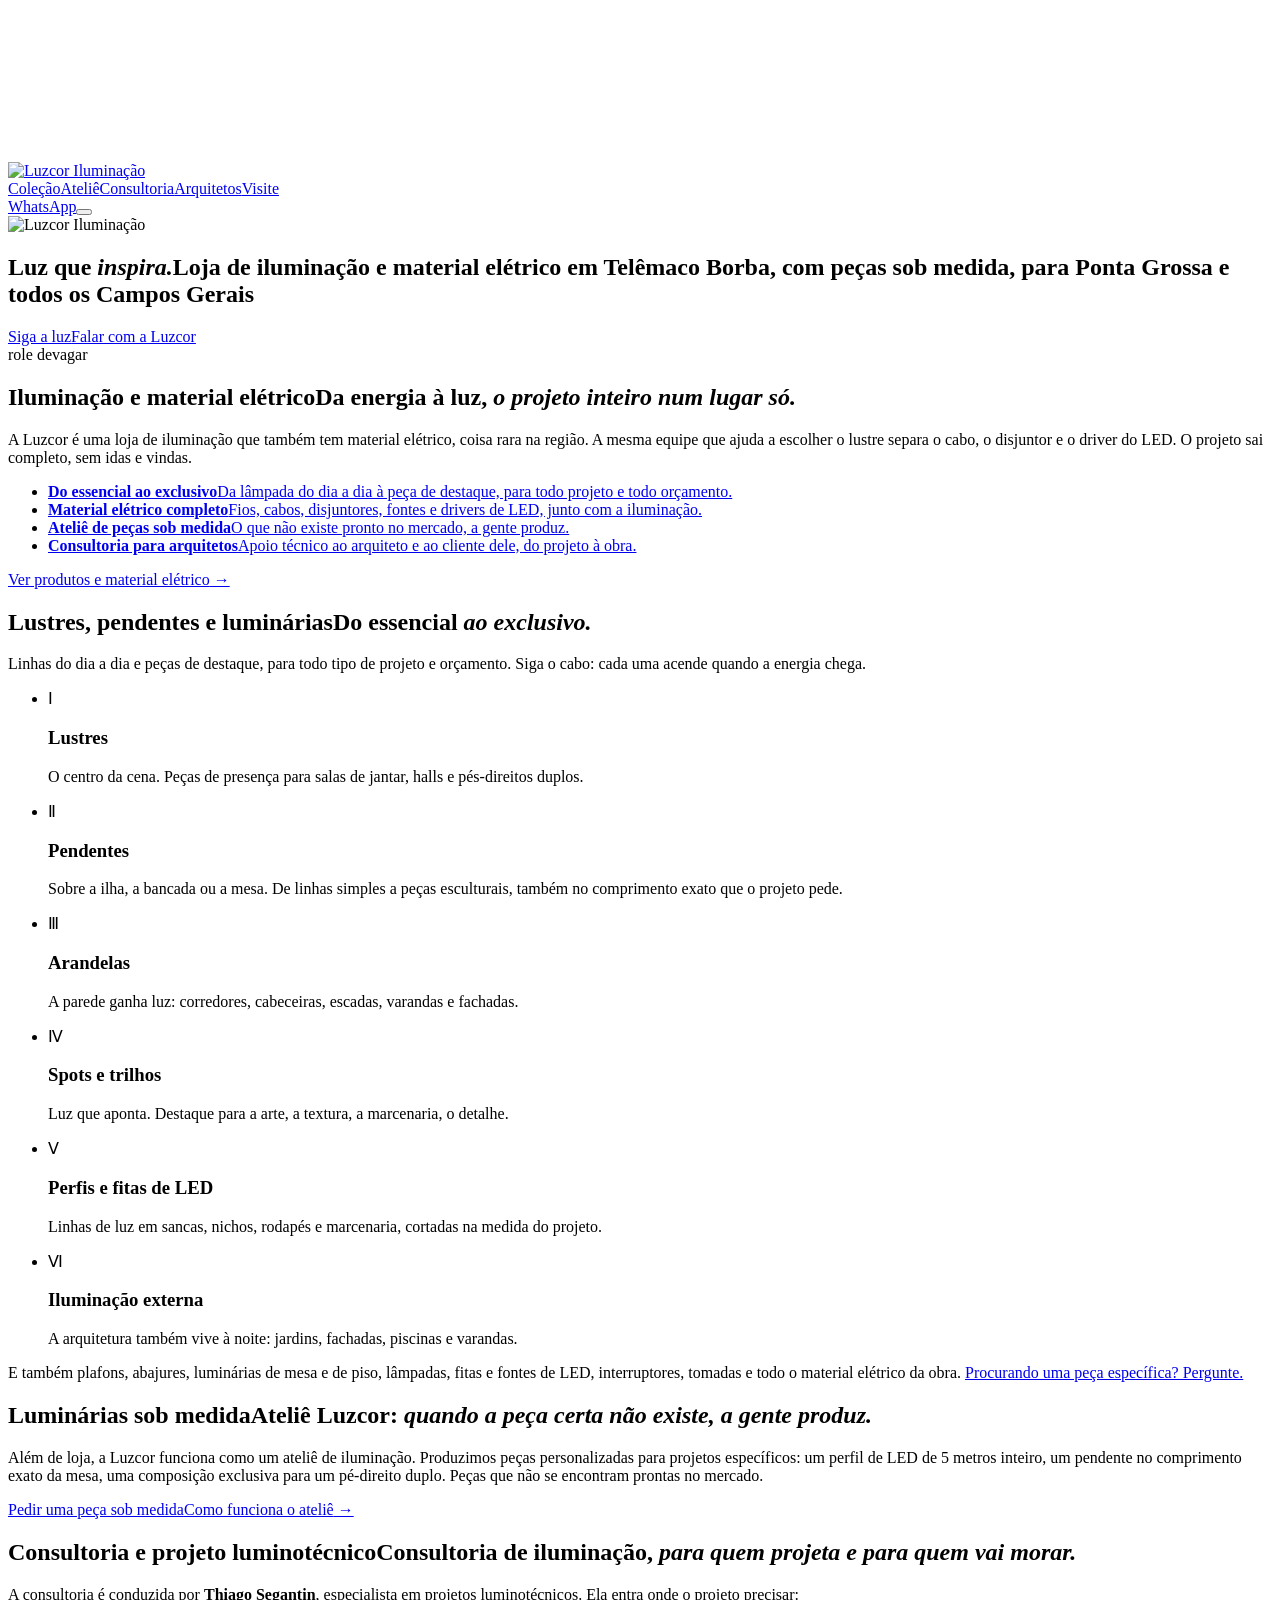
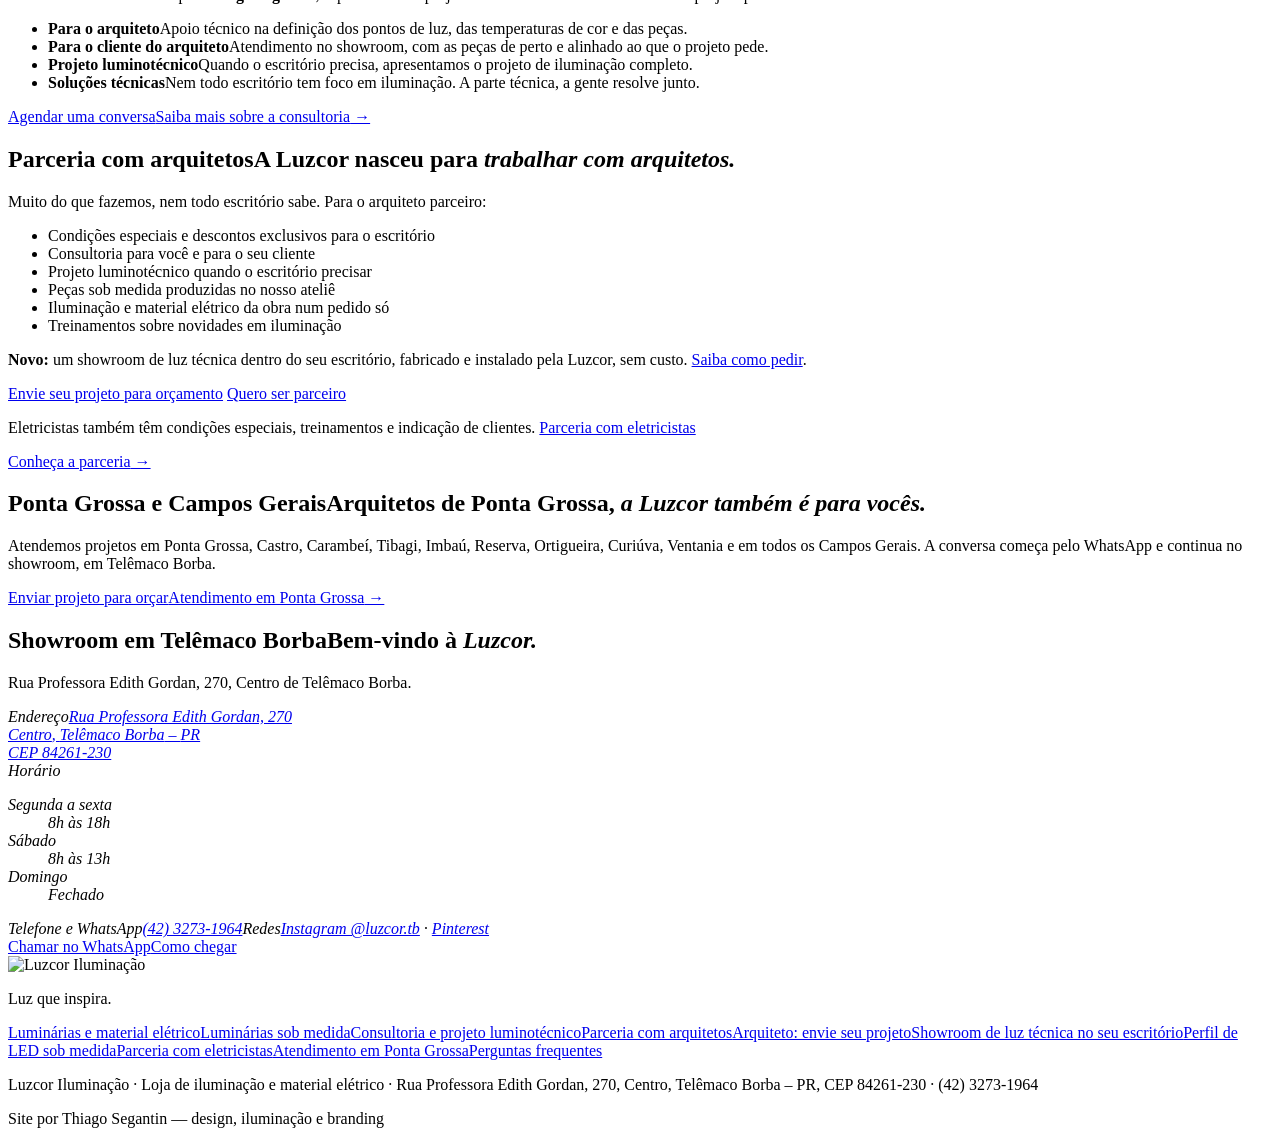
==== commit 9a0d128f: "Showroom de luz técnica no escritório do arquiteto: página, chamada no site e pergunta frequente Co-" ====
--- a/docs/index.html
+++ b/docs/index.html
@@ -32,7 +32,7 @@
 <script>window.dataLayer=window.dataLayer||[];function gtag(){dataLayer.push(arguments);}gtag('js',new Date());gtag('config','G-K1ESEMBD6X');document.addEventListener('click',function(e){var a=e.target.closest&&e.target.closest('a[href*="wa.me"]');if(a){gtag('event','whatsapp_click',{link_url:a.href,page_path:location.pathname});}var t=e.target.closest&&e.target.closest('a[href^="tel:"]');if(t){gtag('event','phone_click',{page_path:location.pathname});}},true);</script>
 </head>
 <body>
-<div id="root"><link rel="preload" as="image" href="/assets/logo-light-CMSKPM3D.png"/><canvas class="scene" aria-hidden="true"></canvas><div class="veil" aria-hidden="true"></div><header class="nav"><a href="#inicio" class="nav-logo" aria-label="Luzcor Iluminação, início"><img src="/assets/logo-light-CMSKPM3D.png" alt="Luzcor Iluminação" width="407" height="104"/></a><nav aria-label="Principal" class="nav-links"><a href="#colecao">Coleção</a><a href="#atelie">Ateliê</a><a href="#consultoria">Consultoria</a><a href="#arquitetos">Arquitetos</a><a href="#visite">Visite</a></nav><a class="nav-wa" href="https://wa.me/554232731964?text=Ol%C3%A1%2C%20Luzcor!%20Vim%20pelo%20site%20e%20gostaria%20de%20atendimento." target="_blank" rel="noopener">WhatsApp</a><button type="button" class="nav-menu" aria-expanded="false" aria-label="Abrir menu"><span></span><span></span></button></header><main><section id="inicio" class="hero" data-st="0" aria-labelledby="h1"><div class="hero-logo"><img src="/assets/logo-light-CMSKPM3D.png" alt="Luzcor Iluminação" width="407" height="104"/></div><h1 id="h1" class="hero-title"><span class="t">Luz que <em>inspira.</em></span><span class="s">Loja de iluminação e material elétrico em Telêmaco Borba, com peças sob medida, para Ponta Grossa e todos os Campos Gerais</span></h1><div class="hero-cta"><a class="btn" href="#colecao">Siga a luz</a><a class="btn btn-line" href="https://wa.me/554232731964?text=Ol%C3%A1%2C%20Luzcor!%20Vim%20pelo%20site%20e%20gostaria%20de%20atendimento." target="_blank" rel="noopener">Falar com a Luzcor</a></div><div class="hero-cue" aria-hidden="true">role devagar</div></section><section class="stage born" aria-label="O que a Luzcor faz"><div class="block " data-st="1"><h2 class="chap-title" id="energia"><span class="chap-label">Iluminação e material elétrico</span><span class="tt">Da energia à luz, <em>o projeto inteiro num lugar só.</em></span></h2><p class="lead">A Luzcor é uma loja de iluminação que também tem material elétrico, coisa rara na região. A mesma equipe que ajuda a escolher o lustre separa o cabo, o disjuntor e o driver do LED. O projeto sai completo, sem idas e vindas.</p><ul class="pillars"><li><a href="#colecao"><strong>Do essencial ao exclusivo</strong><span>Da lâmpada do dia a dia à peça de destaque, para todo projeto e todo orçamento.</span></a></li><li><a href="#energia"><strong>Material elétrico completo</strong><span>Fios, cabos, disjuntores, fontes e drivers de LED, junto com a iluminação.</span></a></li><li><a href="#atelie"><strong>Ateliê de peças sob medida</strong><span>O que não existe pronto no mercado, a gente produz.</span></a></li><li><a href="#consultoria"><strong>Consultoria para arquitetos</strong><span>Apoio técnico ao arquiteto e ao cliente dele, do projeto à obra.</span></a></li></ul><a class="more" href="/luzcor-iluminacao-variedade-de-produtos/">Ver produtos e material elétrico<!-- --> →</a></div></section><section class="collection" aria-labelledby="col-t"><div class="col-head"><h2 class="chap-title" id="col-t"><span class="chap-label" id="colecao">Lustres, pendentes e luminárias</span><span class="tt">Do essencial <em>ao exclusivo.</em></span></h2><p class="lead">Linhas do dia a dia e peças de destaque, para todo tipo de projeto e orçamento. Siga o cabo: cada uma acende quando a energia chega.</p></div><ul class="pieces"><li class="stage piece"><div class="block piece-text" data-st="2"><span class="piece-n">Ⅰ</span><h3>Lustres</h3><p>O centro da cena. Peças de presença para salas de jantar, halls e pés-direitos duplos.</p></div></li><li class="stage piece"><div class="block piece-text" data-st="3"><span class="piece-n">Ⅱ</span><h3>Pendentes</h3><p>Sobre a ilha, a bancada ou a mesa. De linhas simples a peças esculturais, também no comprimento exato que o projeto pede.</p></div></li><li class="stage piece"><div class="block piece-text" data-st="4"><span class="piece-n">Ⅲ</span><h3>Arandelas</h3><p>A parede ganha luz: corredores, cabeceiras, escadas, varandas e fachadas.</p></div></li><li class="stage piece"><div class="block piece-text" data-st="5"><span class="piece-n">Ⅳ</span><h3>Spots e trilhos</h3><p>Luz que aponta. Destaque para a arte, a textura, a marcenaria, o detalhe.</p></div></li><li class="stage piece"><div class="block piece-text" data-st="6"><span class="piece-n">Ⅴ</span><h3>Perfis e fitas de LED</h3><p>Linhas de luz em sancas, nichos, rodapés e marcenaria, cortadas na medida do projeto.</p></div></li><li class="stage piece"><div class="block piece-text" data-st="7"><span class="piece-n">Ⅵ</span><h3>Iluminação externa</h3><p>A arquitetura também vive à noite: jardins, fachadas, piscinas e varandas.</p></div></li></ul><p class="also">E também plafons, abajures, luminárias de mesa e de piso, lâmpadas, fitas e fontes de LED, interruptores, tomadas e todo o material elétrico da obra.<!-- --> <a href="https://wa.me/554232731964?text=Ol%C3%A1%2C%20Luzcor!%20Estou%20procurando%20uma%20pe%C3%A7a%20espec%C3%ADfica%3A" target="_blank" rel="noopener">Procurando uma peça específica? Pergunte.</a></p></section><section class="stage atelier" aria-labelledby="ate-t"><div class="block " data-st="8"><h2 class="chap-title" id="atelie"><span class="chap-label">Luminárias sob medida</span><span class="tt"><span id="ate-t">Ateliê Luzcor: <em>quando a peça certa não existe, a gente produz.</em></span></span></h2><p class="lead">Além de loja, a Luzcor funciona como um ateliê de iluminação. Produzimos peças personalizadas para projetos específicos: um perfil de LED de 5 metros inteiro, um pendente no comprimento exato da mesa, uma composição exclusiva para um pé-direito duplo. Peças que não se encontram prontas no mercado.</p><a class="btn" href="https://wa.me/554232731964?text=Ol%C3%A1%2C%20Luzcor!%20Preciso%20de%20uma%20pe%C3%A7a%20sob%20medida%20para%20um%20projeto%3A" target="_blank" rel="noopener">Pedir uma peça sob medida</a><a class="more" href="/atelie-luminarias-sob-medida/">Como funciona o ateliê<!-- --> →</a></div></section><section class="stage project" aria-labelledby="proj-t"><div class="block " data-st="9"><h2 class="chap-title" id="consultoria"><span class="chap-label">Consultoria e projeto luminotécnico</span><span class="tt"><span id="proj-t">Consultoria de iluminação, <em>para quem projeta e para quem vai morar.</em></span></span></h2><p class="lead">A consultoria é conduzida por <strong>Thiago Segantin</strong>, especialista em projetos luminotécnicos. Ela entra onde o projeto precisar:</p><ul class="pillars plain"><li><strong>Para o arquiteto</strong><span>Apoio técnico na definição dos pontos de luz, das temperaturas de cor e das peças.</span></li><li><strong>Para o cliente do arquiteto</strong><span>Atendimento no showroom, com as peças de perto e alinhado ao que o projeto pede.</span></li><li><strong>Projeto luminotécnico</strong><span>Quando o escritório precisa, apresentamos o projeto de iluminação completo.</span></li><li><strong>Soluções técnicas</strong><span>Nem todo escritório tem foco em iluminação. A parte técnica, a gente resolve junto.</span></li></ul><a class="btn" href="https://wa.me/554232731964?text=Ol%C3%A1!%20Quero%20conversar%20sobre%20consultoria%20de%20ilumina%C3%A7%C3%A3o%20com%20a%20Luzcor." target="_blank" rel="noopener">Agendar uma conversa</a><a class="more" href="/consultoria-de-iluminacao-em-telemaco-borba/">Saiba mais sobre a consultoria<!-- --> →</a></div></section><section class="stage partners" aria-labelledby="par-t"><div class="block " data-st="10"><h2 class="chap-title" id="arquitetos"><span class="chap-label">Parceria com arquitetos</span><span class="tt"><span id="par-t">A Luzcor nasceu para <em>trabalhar com arquitetos.</em></span></span></h2><p class="lead">Muito do que fazemos, nem todo escritório sabe. Para o arquiteto parceiro:</p><ul class="checks"><li>Condições especiais e descontos exclusivos para o escritório</li><li>Consultoria para você e para o seu cliente</li><li>Projeto luminotécnico quando o escritório precisar</li><li>Peças sob medida produzidas no nosso ateliê</li><li>Iluminação e material elétrico da obra num pedido só</li><li>Treinamentos sobre novidades em iluminação</li></ul><a class="btn" href="/orcamento-iluminacao-para-arquitetos/">Envie seu projeto para orçamento</a> <a class="btn btn-line" href="https://wa.me/554232731964?text=Ol%C3%A1!%20Sou%20arquiteto(a)%20e%20quero%20conhecer%20a%20parceria%20com%20a%20Luzcor." target="_blank" rel="noopener">Quero ser parceiro</a><p class="note">Eletricistas também têm condições especiais, treinamentos e indicação de clientes.<!-- --> <a href="/parceria-com-eletricista-em-telemaco-borba/">Parceria com eletricistas</a></p><a class="more" href="/parceria-com-arquitetos-telemaco-borba/">Conheça a parceria<!-- --> →</a></div></section><section class="stage region" aria-labelledby="reg-t"><div class="block " data-st="11"><h2 class="chap-title" id="regiao"><span class="chap-label">Ponta Grossa e Campos Gerais</span><span class="tt"><span id="reg-t">Arquitetos de Ponta Grossa, <em>a Luzcor também é para vocês.</em></span></span></h2><p class="lead">Atendemos projetos em Ponta Grossa, Castro, Carambeí, Tibagi, Imbaú, Reserva, Ortigueira, Curiúva, Ventania e em todos os Campos Gerais. A conversa começa pelo WhatsApp e continua no showroom, em Telêmaco Borba.</p><a class="btn" href="https://wa.me/554232731964?text=Ol%C3%A1%2C%20Luzcor!%20Sou%20arquiteto(a)%20de%20outra%20cidade%20e%20quero%20enviar%20um%20projeto%20para%20or%C3%A7amento.%20Minha%20cidade%3A" target="_blank" rel="noopener">Enviar projeto para orçar</a><a class="more" href="/iluminacao-ponta-grossa/">Atendimento em Ponta Grossa<!-- --> →</a></div></section><section class="stage arrival" aria-labelledby="vis-t"><div class="block " data-st="12"><h2 class="chap-title" id="visite"><span class="chap-label">Showroom em Telêmaco Borba</span><span class="tt"><span id="vis-t">Bem-vindo à <em>Luzcor.</em></span></span></h2><p class="lead">Rua Professora Edith Gordan, 270, Centro de Telêmaco Borba.</p><figure class="dest"><div class="dest-img" role="img" aria-label="Fachada da Luzcor Iluminação à noite, com o showroom de lustres e pendentes aceso, no Centro de Telêmaco Borba"></div></figure></div><div class="block visit"><address class="visit-info"><div><span class="lbl">Endereço</span><a href="https://www.google.com/maps/search/?api=1&amp;query=Luzcor%20Ilumina%C3%A7%C3%A3o%2C%20Rua%20Professora%20Edith%20Gordan%2C%20270%2C%20Centro%2C%20Tel%C3%AAmaco%20Borba%20-%20PR" target="_blank" rel="noopener">Rua Professora Edith Gordan, 270<br/>Centro<!-- -->, <!-- -->Telêmaco Borba<!-- --> – <!-- -->PR<br/>CEP <!-- -->84261-230</a></div><div><span class="lbl">Horário</span><dl><div><dt>Segunda a sexta</dt><dd>8h às 18h</dd></div><div><dt>Sábado</dt><dd>8h às 13h</dd></div><div><dt>Domingo</dt><dd>Fechado</dd></div></dl></div><div><span class="lbl">Telefone e WhatsApp</span><a href="tel:+554232731964">(42) 3273-1964</a><span class="lbl gap">Redes</span><a href="https://www.instagram.com/luzcor.tb/" target="_blank" rel="noopener">Instagram @luzcor.tb</a> · <a href="https://br.pinterest.com/luzcortb/" target="_blank" rel="noopener">Pinterest</a></div></address><div class="visit-cta"><a class="btn" href="https://wa.me/554232731964?text=Ol%C3%A1%2C%20Luzcor!%20Vim%20pelo%20site%20e%20gostaria%20de%20atendimento." target="_blank" rel="noopener">Chamar no WhatsApp</a><a class="btn btn-line" href="https://www.google.com/maps/search/?api=1&amp;query=Luzcor%20Ilumina%C3%A7%C3%A3o%2C%20Rua%20Professora%20Edith%20Gordan%2C%20270%2C%20Centro%2C%20Tel%C3%AAmaco%20Borba%20-%20PR" target="_blank" rel="noopener">Como chegar</a></div></div></section></main><footer class="foot"><img src="/assets/logo-light-CMSKPM3D.png" alt="Luzcor Iluminação" width="407" height="104" loading="lazy"/><p class="foot-sig">Luz que inspira.</p><nav class="foot-nav" aria-label="Páginas"><a href="/luzcor-iluminacao-variedade-de-produtos/">Luminárias e material elétrico</a><a href="/atelie-luminarias-sob-medida/">Luminárias sob medida</a><a href="/consultoria-de-iluminacao-em-telemaco-borba/">Consultoria e projeto luminotécnico</a><a href="/parceria-com-arquitetos-telemaco-borba/">Parceria com arquitetos</a><a href="/orcamento-iluminacao-para-arquitetos/">Arquiteto: envie seu projeto</a><a href="/perfil-de-led-sob-medida/">Perfil de LED sob medida</a><a href="/parceria-com-eletricista-em-telemaco-borba/">Parceria com eletricistas</a><a href="/iluminacao-ponta-grossa/">Atendimento em Ponta Grossa</a><a href="/perguntas-frequentes/">Perguntas frequentes</a></nav><p class="foot-nap">Luzcor Iluminação · Loja de iluminação e material elétrico · <!-- -->Rua Professora Edith Gordan, 270<!-- -->, <!-- -->Centro<!-- -->, <!-- -->Telêmaco Borba<!-- --> – <!-- -->PR<!-- -->, CEP <!-- -->84261-230<!-- --> · <!-- -->(42) 3273-1964</p><p class="credit">Site por Thiago Segantin — design, iluminação e branding</p></footer></div>
-<script src="/assets/app-YUMEJLWU.js" defer></script>
+<div id="root"><link rel="preload" as="image" href="/assets/logo-light-CMSKPM3D.png"/><canvas class="scene" aria-hidden="true"></canvas><div class="veil" aria-hidden="true"></div><header class="nav"><a href="#inicio" class="nav-logo" aria-label="Luzcor Iluminação, início"><img src="/assets/logo-light-CMSKPM3D.png" alt="Luzcor Iluminação" width="407" height="104"/></a><nav aria-label="Principal" class="nav-links"><a href="#colecao">Coleção</a><a href="#atelie">Ateliê</a><a href="#consultoria">Consultoria</a><a href="#arquitetos">Arquitetos</a><a href="#visite">Visite</a></nav><a class="nav-wa" href="https://wa.me/554232731964?text=Ol%C3%A1%2C%20Luzcor!%20Vim%20pelo%20site%20e%20gostaria%20de%20atendimento." target="_blank" rel="noopener">WhatsApp</a><button type="button" class="nav-menu" aria-expanded="false" aria-label="Abrir menu"><span></span><span></span></button></header><main><section id="inicio" class="hero" data-st="0" aria-labelledby="h1"><div class="hero-logo"><img src="/assets/logo-light-CMSKPM3D.png" alt="Luzcor Iluminação" width="407" height="104"/></div><h1 id="h1" class="hero-title"><span class="t">Luz que <em>inspira.</em></span><span class="s">Loja de iluminação e material elétrico em Telêmaco Borba, com peças sob medida, para Ponta Grossa e todos os Campos Gerais</span></h1><div class="hero-cta"><a class="btn" href="#colecao">Siga a luz</a><a class="btn btn-line" href="https://wa.me/554232731964?text=Ol%C3%A1%2C%20Luzcor!%20Vim%20pelo%20site%20e%20gostaria%20de%20atendimento." target="_blank" rel="noopener">Falar com a Luzcor</a></div><div class="hero-cue" aria-hidden="true">role devagar</div></section><section class="stage born" aria-label="O que a Luzcor faz"><div class="block " data-st="1"><h2 class="chap-title" id="energia"><span class="chap-label">Iluminação e material elétrico</span><span class="tt">Da energia à luz, <em>o projeto inteiro num lugar só.</em></span></h2><p class="lead">A Luzcor é uma loja de iluminação que também tem material elétrico, coisa rara na região. A mesma equipe que ajuda a escolher o lustre separa o cabo, o disjuntor e o driver do LED. O projeto sai completo, sem idas e vindas.</p><ul class="pillars"><li><a href="#colecao"><strong>Do essencial ao exclusivo</strong><span>Da lâmpada do dia a dia à peça de destaque, para todo projeto e todo orçamento.</span></a></li><li><a href="#energia"><strong>Material elétrico completo</strong><span>Fios, cabos, disjuntores, fontes e drivers de LED, junto com a iluminação.</span></a></li><li><a href="#atelie"><strong>Ateliê de peças sob medida</strong><span>O que não existe pronto no mercado, a gente produz.</span></a></li><li><a href="#consultoria"><strong>Consultoria para arquitetos</strong><span>Apoio técnico ao arquiteto e ao cliente dele, do projeto à obra.</span></a></li></ul><a class="more" href="/luzcor-iluminacao-variedade-de-produtos/">Ver produtos e material elétrico<!-- --> →</a></div></section><section class="collection" aria-labelledby="col-t"><div class="col-head"><h2 class="chap-title" id="col-t"><span class="chap-label" id="colecao">Lustres, pendentes e luminárias</span><span class="tt">Do essencial <em>ao exclusivo.</em></span></h2><p class="lead">Linhas do dia a dia e peças de destaque, para todo tipo de projeto e orçamento. Siga o cabo: cada uma acende quando a energia chega.</p></div><ul class="pieces"><li class="stage piece"><div class="block piece-text" data-st="2"><span class="piece-n">Ⅰ</span><h3>Lustres</h3><p>O centro da cena. Peças de presença para salas de jantar, halls e pés-direitos duplos.</p></div></li><li class="stage piece"><div class="block piece-text" data-st="3"><span class="piece-n">Ⅱ</span><h3>Pendentes</h3><p>Sobre a ilha, a bancada ou a mesa. De linhas simples a peças esculturais, também no comprimento exato que o projeto pede.</p></div></li><li class="stage piece"><div class="block piece-text" data-st="4"><span class="piece-n">Ⅲ</span><h3>Arandelas</h3><p>A parede ganha luz: corredores, cabeceiras, escadas, varandas e fachadas.</p></div></li><li class="stage piece"><div class="block piece-text" data-st="5"><span class="piece-n">Ⅳ</span><h3>Spots e trilhos</h3><p>Luz que aponta. Destaque para a arte, a textura, a marcenaria, o detalhe.</p></div></li><li class="stage piece"><div class="block piece-text" data-st="6"><span class="piece-n">Ⅴ</span><h3>Perfis e fitas de LED</h3><p>Linhas de luz em sancas, nichos, rodapés e marcenaria, cortadas na medida do projeto.</p></div></li><li class="stage piece"><div class="block piece-text" data-st="7"><span class="piece-n">Ⅵ</span><h3>Iluminação externa</h3><p>A arquitetura também vive à noite: jardins, fachadas, piscinas e varandas.</p></div></li></ul><p class="also">E também plafons, abajures, luminárias de mesa e de piso, lâmpadas, fitas e fontes de LED, interruptores, tomadas e todo o material elétrico da obra.<!-- --> <a href="https://wa.me/554232731964?text=Ol%C3%A1%2C%20Luzcor!%20Estou%20procurando%20uma%20pe%C3%A7a%20espec%C3%ADfica%3A" target="_blank" rel="noopener">Procurando uma peça específica? Pergunte.</a></p></section><section class="stage atelier" aria-labelledby="ate-t"><div class="block " data-st="8"><h2 class="chap-title" id="atelie"><span class="chap-label">Luminárias sob medida</span><span class="tt"><span id="ate-t">Ateliê Luzcor: <em>quando a peça certa não existe, a gente produz.</em></span></span></h2><p class="lead">Além de loja, a Luzcor funciona como um ateliê de iluminação. Produzimos peças personalizadas para projetos específicos: um perfil de LED de 5 metros inteiro, um pendente no comprimento exato da mesa, uma composição exclusiva para um pé-direito duplo. Peças que não se encontram prontas no mercado.</p><a class="btn" href="https://wa.me/554232731964?text=Ol%C3%A1%2C%20Luzcor!%20Preciso%20de%20uma%20pe%C3%A7a%20sob%20medida%20para%20um%20projeto%3A" target="_blank" rel="noopener">Pedir uma peça sob medida</a><a class="more" href="/atelie-luminarias-sob-medida/">Como funciona o ateliê<!-- --> →</a></div></section><section class="stage project" aria-labelledby="proj-t"><div class="block " data-st="9"><h2 class="chap-title" id="consultoria"><span class="chap-label">Consultoria e projeto luminotécnico</span><span class="tt"><span id="proj-t">Consultoria de iluminação, <em>para quem projeta e para quem vai morar.</em></span></span></h2><p class="lead">A consultoria é conduzida por <strong>Thiago Segantin</strong>, especialista em projetos luminotécnicos. Ela entra onde o projeto precisar:</p><ul class="pillars plain"><li><strong>Para o arquiteto</strong><span>Apoio técnico na definição dos pontos de luz, das temperaturas de cor e das peças.</span></li><li><strong>Para o cliente do arquiteto</strong><span>Atendimento no showroom, com as peças de perto e alinhado ao que o projeto pede.</span></li><li><strong>Projeto luminotécnico</strong><span>Quando o escritório precisa, apresentamos o projeto de iluminação completo.</span></li><li><strong>Soluções técnicas</strong><span>Nem todo escritório tem foco em iluminação. A parte técnica, a gente resolve junto.</span></li></ul><a class="btn" href="https://wa.me/554232731964?text=Ol%C3%A1!%20Quero%20conversar%20sobre%20consultoria%20de%20ilumina%C3%A7%C3%A3o%20com%20a%20Luzcor." target="_blank" rel="noopener">Agendar uma conversa</a><a class="more" href="/consultoria-de-iluminacao-em-telemaco-borba/">Saiba mais sobre a consultoria<!-- --> →</a></div></section><section class="stage partners" aria-labelledby="par-t"><div class="block " data-st="10"><h2 class="chap-title" id="arquitetos"><span class="chap-label">Parceria com arquitetos</span><span class="tt"><span id="par-t">A Luzcor nasceu para <em>trabalhar com arquitetos.</em></span></span></h2><p class="lead">Muito do que fazemos, nem todo escritório sabe. Para o arquiteto parceiro:</p><ul class="checks"><li>Condições especiais e descontos exclusivos para o escritório</li><li>Consultoria para você e para o seu cliente</li><li>Projeto luminotécnico quando o escritório precisar</li><li>Peças sob medida produzidas no nosso ateliê</li><li>Iluminação e material elétrico da obra num pedido só</li><li>Treinamentos sobre novidades em iluminação</li></ul><p class="lead"><strong>Novo:</strong> um showroom de luz técnica dentro do seu escritório, fabricado e instalado pela Luzcor, sem custo. <a href="/showroom-de-luz-tecnica-no-seu-escritorio/">Saiba como pedir</a>.</p><a class="btn" href="/orcamento-iluminacao-para-arquitetos/">Envie seu projeto para orçamento</a> <a class="btn btn-line" href="https://wa.me/554232731964?text=Ol%C3%A1!%20Sou%20arquiteto(a)%20e%20quero%20conhecer%20a%20parceria%20com%20a%20Luzcor." target="_blank" rel="noopener">Quero ser parceiro</a><p class="note">Eletricistas também têm condições especiais, treinamentos e indicação de clientes.<!-- --> <a href="/parceria-com-eletricista-em-telemaco-borba/">Parceria com eletricistas</a></p><a class="more" href="/parceria-com-arquitetos-telemaco-borba/">Conheça a parceria<!-- --> →</a></div></section><section class="stage region" aria-labelledby="reg-t"><div class="block " data-st="11"><h2 class="chap-title" id="regiao"><span class="chap-label">Ponta Grossa e Campos Gerais</span><span class="tt"><span id="reg-t">Arquitetos de Ponta Grossa, <em>a Luzcor também é para vocês.</em></span></span></h2><p class="lead">Atendemos projetos em Ponta Grossa, Castro, Carambeí, Tibagi, Imbaú, Reserva, Ortigueira, Curiúva, Ventania e em todos os Campos Gerais. A conversa começa pelo WhatsApp e continua no showroom, em Telêmaco Borba.</p><a class="btn" href="https://wa.me/554232731964?text=Ol%C3%A1%2C%20Luzcor!%20Sou%20arquiteto(a)%20de%20outra%20cidade%20e%20quero%20enviar%20um%20projeto%20para%20or%C3%A7amento.%20Minha%20cidade%3A" target="_blank" rel="noopener">Enviar projeto para orçar</a><a class="more" href="/iluminacao-ponta-grossa/">Atendimento em Ponta Grossa<!-- --> →</a></div></section><section class="stage arrival" aria-labelledby="vis-t"><div class="block " data-st="12"><h2 class="chap-title" id="visite"><span class="chap-label">Showroom em Telêmaco Borba</span><span class="tt"><span id="vis-t">Bem-vindo à <em>Luzcor.</em></span></span></h2><p class="lead">Rua Professora Edith Gordan, 270, Centro de Telêmaco Borba.</p><figure class="dest"><div class="dest-img" role="img" aria-label="Fachada da Luzcor Iluminação à noite, com o showroom de lustres e pendentes aceso, no Centro de Telêmaco Borba"></div></figure></div><div class="block visit"><address class="visit-info"><div><span class="lbl">Endereço</span><a href="https://www.google.com/maps/search/?api=1&amp;query=Luzcor%20Ilumina%C3%A7%C3%A3o%2C%20Rua%20Professora%20Edith%20Gordan%2C%20270%2C%20Centro%2C%20Tel%C3%AAmaco%20Borba%20-%20PR" target="_blank" rel="noopener">Rua Professora Edith Gordan, 270<br/>Centro<!-- -->, <!-- -->Telêmaco Borba<!-- --> – <!-- -->PR<br/>CEP <!-- -->84261-230</a></div><div><span class="lbl">Horário</span><dl><div><dt>Segunda a sexta</dt><dd>8h às 18h</dd></div><div><dt>Sábado</dt><dd>8h às 13h</dd></div><div><dt>Domingo</dt><dd>Fechado</dd></div></dl></div><div><span class="lbl">Telefone e WhatsApp</span><a href="tel:+554232731964">(42) 3273-1964</a><span class="lbl gap">Redes</span><a href="https://www.instagram.com/luzcor.tb/" target="_blank" rel="noopener">Instagram @luzcor.tb</a> · <a href="https://br.pinterest.com/luzcortb/" target="_blank" rel="noopener">Pinterest</a></div></address><div class="visit-cta"><a class="btn" href="https://wa.me/554232731964?text=Ol%C3%A1%2C%20Luzcor!%20Vim%20pelo%20site%20e%20gostaria%20de%20atendimento." target="_blank" rel="noopener">Chamar no WhatsApp</a><a class="btn btn-line" href="https://www.google.com/maps/search/?api=1&amp;query=Luzcor%20Ilumina%C3%A7%C3%A3o%2C%20Rua%20Professora%20Edith%20Gordan%2C%20270%2C%20Centro%2C%20Tel%C3%AAmaco%20Borba%20-%20PR" target="_blank" rel="noopener">Como chegar</a></div></div></section></main><footer class="foot"><img src="/assets/logo-light-CMSKPM3D.png" alt="Luzcor Iluminação" width="407" height="104" loading="lazy"/><p class="foot-sig">Luz que inspira.</p><nav class="foot-nav" aria-label="Páginas"><a href="/luzcor-iluminacao-variedade-de-produtos/">Luminárias e material elétrico</a><a href="/atelie-luminarias-sob-medida/">Luminárias sob medida</a><a href="/consultoria-de-iluminacao-em-telemaco-borba/">Consultoria e projeto luminotécnico</a><a href="/parceria-com-arquitetos-telemaco-borba/">Parceria com arquitetos</a><a href="/orcamento-iluminacao-para-arquitetos/">Arquiteto: envie seu projeto</a><a href="/showroom-de-luz-tecnica-no-seu-escritorio/">Showroom de luz técnica no seu escritório</a><a href="/perfil-de-led-sob-medida/">Perfil de LED sob medida</a><a href="/parceria-com-eletricista-em-telemaco-borba/">Parceria com eletricistas</a><a href="/iluminacao-ponta-grossa/">Atendimento em Ponta Grossa</a><a href="/perguntas-frequentes/">Perguntas frequentes</a></nav><p class="foot-nap">Luzcor Iluminação · Loja de iluminação e material elétrico · <!-- -->Rua Professora Edith Gordan, 270<!-- -->, <!-- -->Centro<!-- -->, <!-- -->Telêmaco Borba<!-- --> – <!-- -->PR<!-- -->, CEP <!-- -->84261-230<!-- --> · <!-- -->(42) 3273-1964</p><p class="credit">Site por Thiago Segantin — design, iluminação e branding</p></footer></div>
+<script src="/assets/app-6VVIGRRA.js" defer></script>
 </body>
 </html>
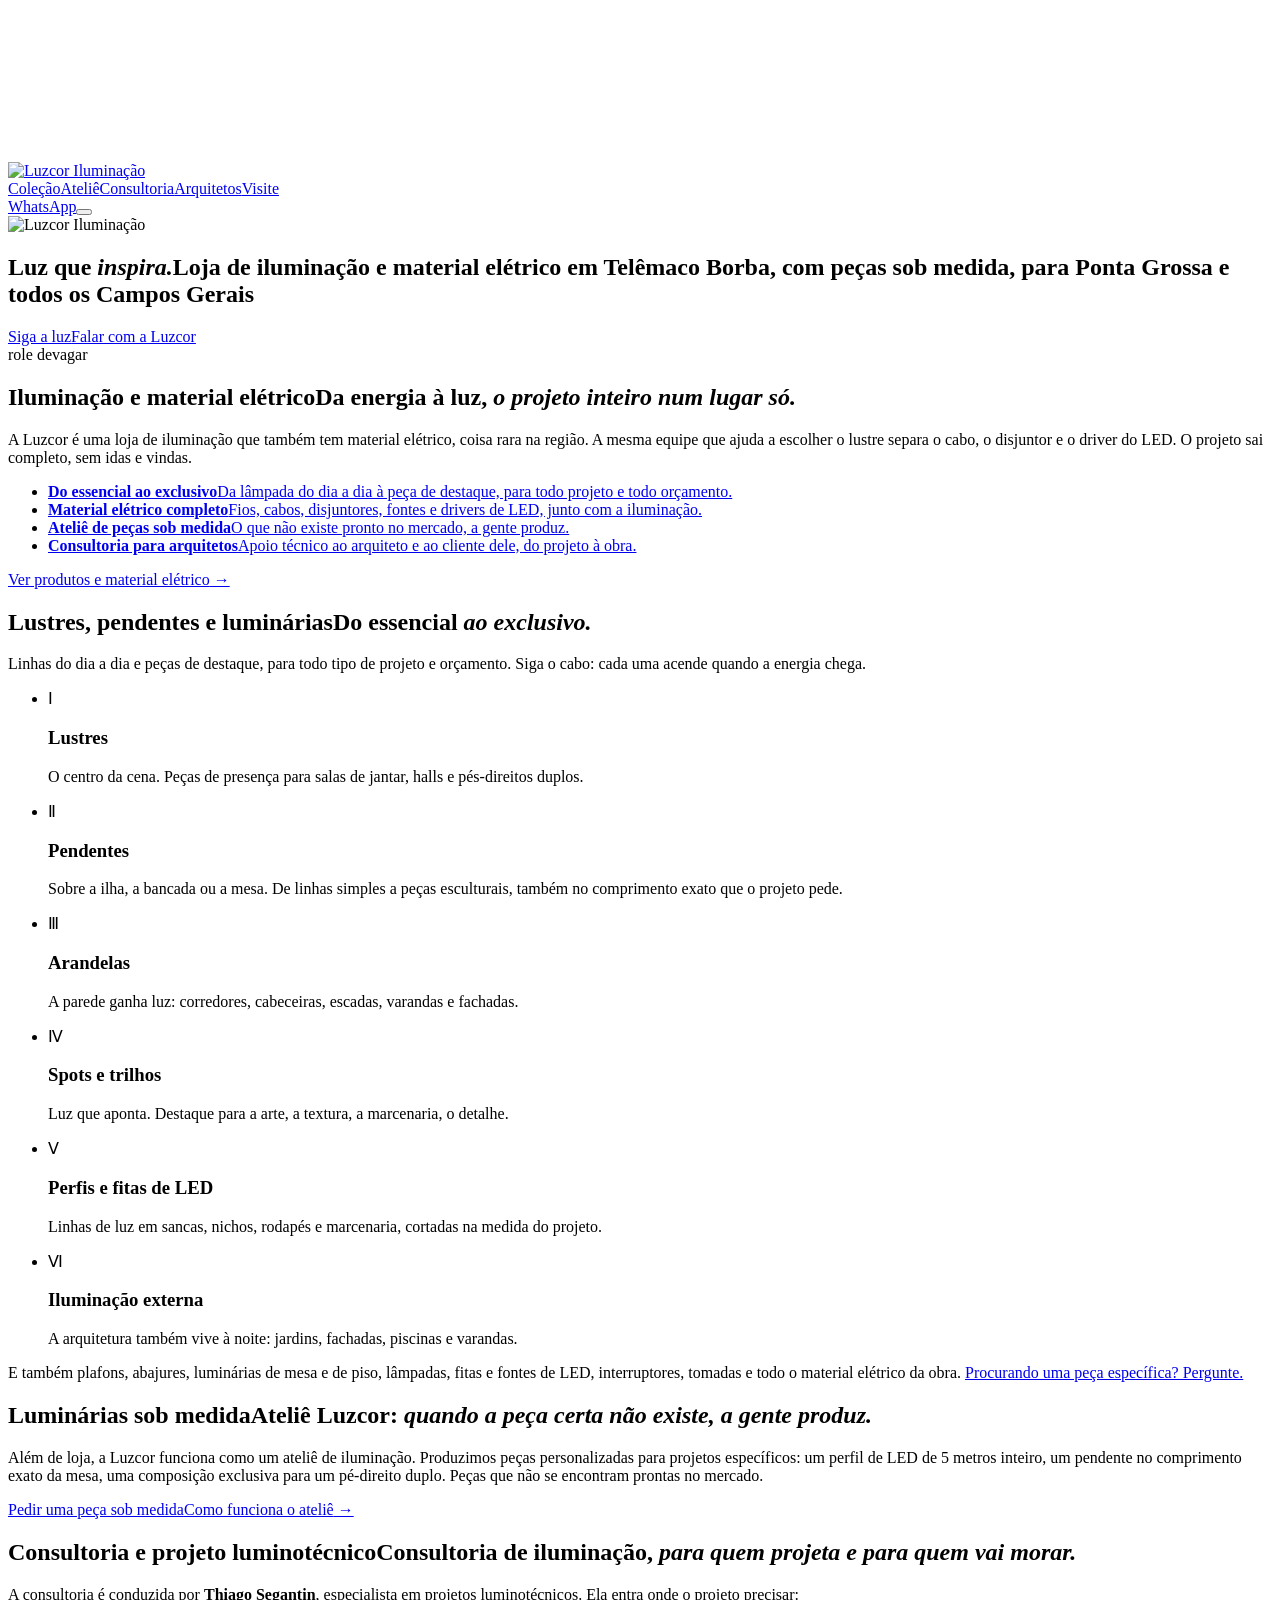
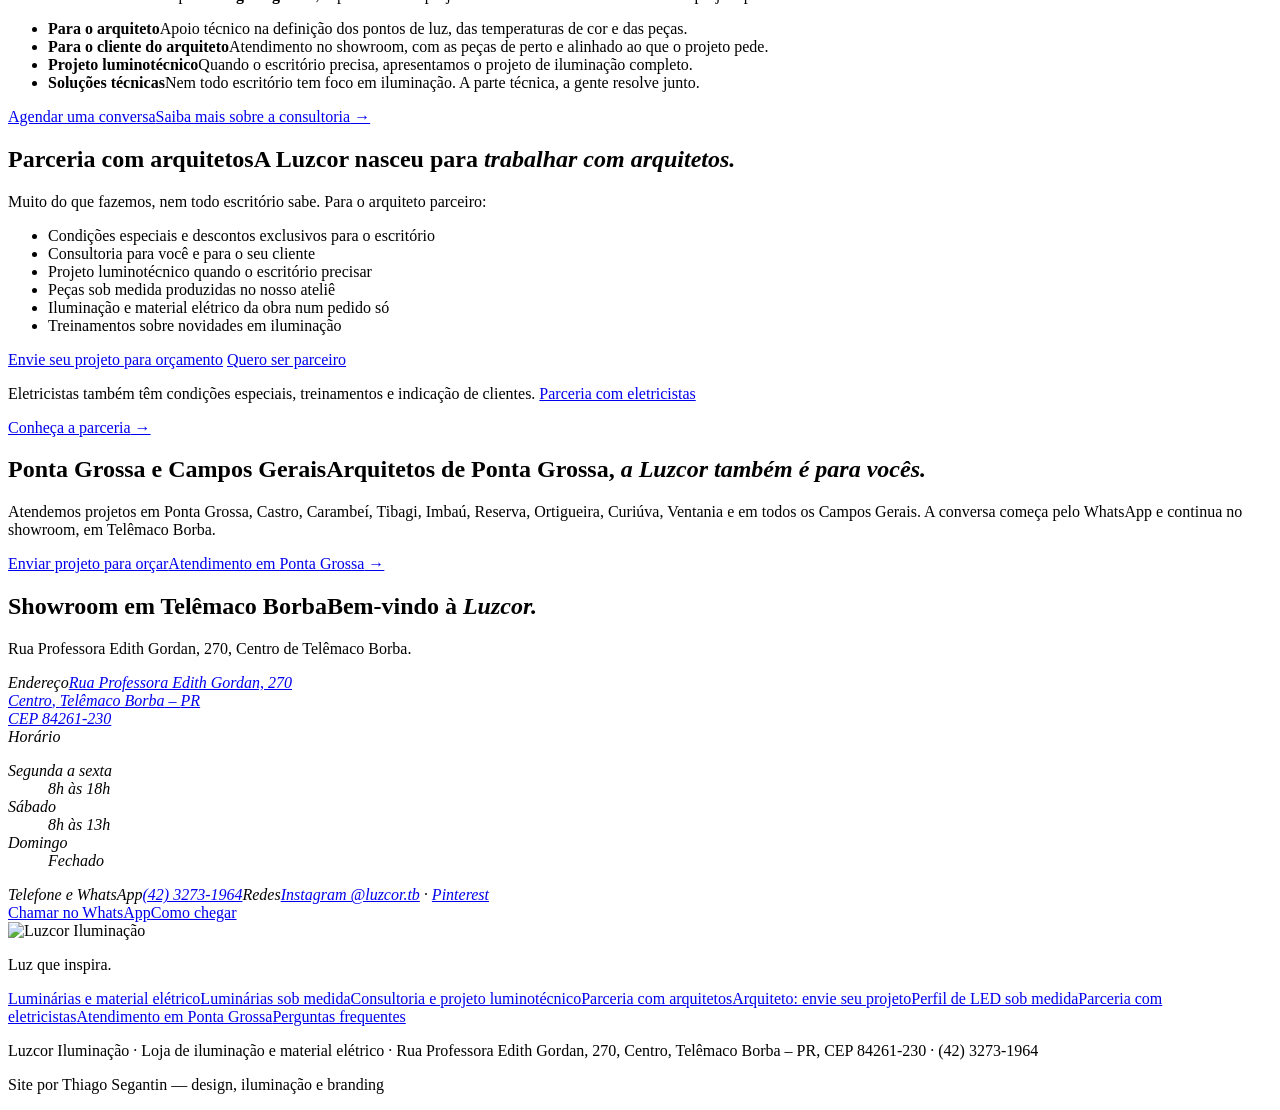
==== commit b21fac01: "Página reservada para arquitetos: sem links no site, fora do sitemap e com noindex Co-Authored-By: C" ====
--- a/docs/index.html
+++ b/docs/index.html
@@ -32,7 +32,7 @@
 <script>window.dataLayer=window.dataLayer||[];function gtag(){dataLayer.push(arguments);}gtag('js',new Date());gtag('config','G-K1ESEMBD6X');document.addEventListener('click',function(e){var a=e.target.closest&&e.target.closest('a[href*="wa.me"]');if(a){gtag('event','whatsapp_click',{link_url:a.href,page_path:location.pathname});}var t=e.target.closest&&e.target.closest('a[href^="tel:"]');if(t){gtag('event','phone_click',{page_path:location.pathname});}},true);</script>
 </head>
 <body>
-<div id="root"><link rel="preload" as="image" href="/assets/logo-light-CMSKPM3D.png"/><canvas class="scene" aria-hidden="true"></canvas><div class="veil" aria-hidden="true"></div><header class="nav"><a href="#inicio" class="nav-logo" aria-label="Luzcor Iluminação, início"><img src="/assets/logo-light-CMSKPM3D.png" alt="Luzcor Iluminação" width="407" height="104"/></a><nav aria-label="Principal" class="nav-links"><a href="#colecao">Coleção</a><a href="#atelie">Ateliê</a><a href="#consultoria">Consultoria</a><a href="#arquitetos">Arquitetos</a><a href="#visite">Visite</a></nav><a class="nav-wa" href="https://wa.me/554232731964?text=Ol%C3%A1%2C%20Luzcor!%20Vim%20pelo%20site%20e%20gostaria%20de%20atendimento." target="_blank" rel="noopener">WhatsApp</a><button type="button" class="nav-menu" aria-expanded="false" aria-label="Abrir menu"><span></span><span></span></button></header><main><section id="inicio" class="hero" data-st="0" aria-labelledby="h1"><div class="hero-logo"><img src="/assets/logo-light-CMSKPM3D.png" alt="Luzcor Iluminação" width="407" height="104"/></div><h1 id="h1" class="hero-title"><span class="t">Luz que <em>inspira.</em></span><span class="s">Loja de iluminação e material elétrico em Telêmaco Borba, com peças sob medida, para Ponta Grossa e todos os Campos Gerais</span></h1><div class="hero-cta"><a class="btn" href="#colecao">Siga a luz</a><a class="btn btn-line" href="https://wa.me/554232731964?text=Ol%C3%A1%2C%20Luzcor!%20Vim%20pelo%20site%20e%20gostaria%20de%20atendimento." target="_blank" rel="noopener">Falar com a Luzcor</a></div><div class="hero-cue" aria-hidden="true">role devagar</div></section><section class="stage born" aria-label="O que a Luzcor faz"><div class="block " data-st="1"><h2 class="chap-title" id="energia"><span class="chap-label">Iluminação e material elétrico</span><span class="tt">Da energia à luz, <em>o projeto inteiro num lugar só.</em></span></h2><p class="lead">A Luzcor é uma loja de iluminação que também tem material elétrico, coisa rara na região. A mesma equipe que ajuda a escolher o lustre separa o cabo, o disjuntor e o driver do LED. O projeto sai completo, sem idas e vindas.</p><ul class="pillars"><li><a href="#colecao"><strong>Do essencial ao exclusivo</strong><span>Da lâmpada do dia a dia à peça de destaque, para todo projeto e todo orçamento.</span></a></li><li><a href="#energia"><strong>Material elétrico completo</strong><span>Fios, cabos, disjuntores, fontes e drivers de LED, junto com a iluminação.</span></a></li><li><a href="#atelie"><strong>Ateliê de peças sob medida</strong><span>O que não existe pronto no mercado, a gente produz.</span></a></li><li><a href="#consultoria"><strong>Consultoria para arquitetos</strong><span>Apoio técnico ao arquiteto e ao cliente dele, do projeto à obra.</span></a></li></ul><a class="more" href="/luzcor-iluminacao-variedade-de-produtos/">Ver produtos e material elétrico<!-- --> →</a></div></section><section class="collection" aria-labelledby="col-t"><div class="col-head"><h2 class="chap-title" id="col-t"><span class="chap-label" id="colecao">Lustres, pendentes e luminárias</span><span class="tt">Do essencial <em>ao exclusivo.</em></span></h2><p class="lead">Linhas do dia a dia e peças de destaque, para todo tipo de projeto e orçamento. Siga o cabo: cada uma acende quando a energia chega.</p></div><ul class="pieces"><li class="stage piece"><div class="block piece-text" data-st="2"><span class="piece-n">Ⅰ</span><h3>Lustres</h3><p>O centro da cena. Peças de presença para salas de jantar, halls e pés-direitos duplos.</p></div></li><li class="stage piece"><div class="block piece-text" data-st="3"><span class="piece-n">Ⅱ</span><h3>Pendentes</h3><p>Sobre a ilha, a bancada ou a mesa. De linhas simples a peças esculturais, também no comprimento exato que o projeto pede.</p></div></li><li class="stage piece"><div class="block piece-text" data-st="4"><span class="piece-n">Ⅲ</span><h3>Arandelas</h3><p>A parede ganha luz: corredores, cabeceiras, escadas, varandas e fachadas.</p></div></li><li class="stage piece"><div class="block piece-text" data-st="5"><span class="piece-n">Ⅳ</span><h3>Spots e trilhos</h3><p>Luz que aponta. Destaque para a arte, a textura, a marcenaria, o detalhe.</p></div></li><li class="stage piece"><div class="block piece-text" data-st="6"><span class="piece-n">Ⅴ</span><h3>Perfis e fitas de LED</h3><p>Linhas de luz em sancas, nichos, rodapés e marcenaria, cortadas na medida do projeto.</p></div></li><li class="stage piece"><div class="block piece-text" data-st="7"><span class="piece-n">Ⅵ</span><h3>Iluminação externa</h3><p>A arquitetura também vive à noite: jardins, fachadas, piscinas e varandas.</p></div></li></ul><p class="also">E também plafons, abajures, luminárias de mesa e de piso, lâmpadas, fitas e fontes de LED, interruptores, tomadas e todo o material elétrico da obra.<!-- --> <a href="https://wa.me/554232731964?text=Ol%C3%A1%2C%20Luzcor!%20Estou%20procurando%20uma%20pe%C3%A7a%20espec%C3%ADfica%3A" target="_blank" rel="noopener">Procurando uma peça específica? Pergunte.</a></p></section><section class="stage atelier" aria-labelledby="ate-t"><div class="block " data-st="8"><h2 class="chap-title" id="atelie"><span class="chap-label">Luminárias sob medida</span><span class="tt"><span id="ate-t">Ateliê Luzcor: <em>quando a peça certa não existe, a gente produz.</em></span></span></h2><p class="lead">Além de loja, a Luzcor funciona como um ateliê de iluminação. Produzimos peças personalizadas para projetos específicos: um perfil de LED de 5 metros inteiro, um pendente no comprimento exato da mesa, uma composição exclusiva para um pé-direito duplo. Peças que não se encontram prontas no mercado.</p><a class="btn" href="https://wa.me/554232731964?text=Ol%C3%A1%2C%20Luzcor!%20Preciso%20de%20uma%20pe%C3%A7a%20sob%20medida%20para%20um%20projeto%3A" target="_blank" rel="noopener">Pedir uma peça sob medida</a><a class="more" href="/atelie-luminarias-sob-medida/">Como funciona o ateliê<!-- --> →</a></div></section><section class="stage project" aria-labelledby="proj-t"><div class="block " data-st="9"><h2 class="chap-title" id="consultoria"><span class="chap-label">Consultoria e projeto luminotécnico</span><span class="tt"><span id="proj-t">Consultoria de iluminação, <em>para quem projeta e para quem vai morar.</em></span></span></h2><p class="lead">A consultoria é conduzida por <strong>Thiago Segantin</strong>, especialista em projetos luminotécnicos. Ela entra onde o projeto precisar:</p><ul class="pillars plain"><li><strong>Para o arquiteto</strong><span>Apoio técnico na definição dos pontos de luz, das temperaturas de cor e das peças.</span></li><li><strong>Para o cliente do arquiteto</strong><span>Atendimento no showroom, com as peças de perto e alinhado ao que o projeto pede.</span></li><li><strong>Projeto luminotécnico</strong><span>Quando o escritório precisa, apresentamos o projeto de iluminação completo.</span></li><li><strong>Soluções técnicas</strong><span>Nem todo escritório tem foco em iluminação. A parte técnica, a gente resolve junto.</span></li></ul><a class="btn" href="https://wa.me/554232731964?text=Ol%C3%A1!%20Quero%20conversar%20sobre%20consultoria%20de%20ilumina%C3%A7%C3%A3o%20com%20a%20Luzcor." target="_blank" rel="noopener">Agendar uma conversa</a><a class="more" href="/consultoria-de-iluminacao-em-telemaco-borba/">Saiba mais sobre a consultoria<!-- --> →</a></div></section><section class="stage partners" aria-labelledby="par-t"><div class="block " data-st="10"><h2 class="chap-title" id="arquitetos"><span class="chap-label">Parceria com arquitetos</span><span class="tt"><span id="par-t">A Luzcor nasceu para <em>trabalhar com arquitetos.</em></span></span></h2><p class="lead">Muito do que fazemos, nem todo escritório sabe. Para o arquiteto parceiro:</p><ul class="checks"><li>Condições especiais e descontos exclusivos para o escritório</li><li>Consultoria para você e para o seu cliente</li><li>Projeto luminotécnico quando o escritório precisar</li><li>Peças sob medida produzidas no nosso ateliê</li><li>Iluminação e material elétrico da obra num pedido só</li><li>Treinamentos sobre novidades em iluminação</li></ul><p class="lead"><strong>Novo:</strong> um showroom de luz técnica dentro do seu escritório, fabricado e instalado pela Luzcor, sem custo. <a href="/showroom-de-luz-tecnica-no-seu-escritorio/">Saiba como pedir</a>.</p><a class="btn" href="/orcamento-iluminacao-para-arquitetos/">Envie seu projeto para orçamento</a> <a class="btn btn-line" href="https://wa.me/554232731964?text=Ol%C3%A1!%20Sou%20arquiteto(a)%20e%20quero%20conhecer%20a%20parceria%20com%20a%20Luzcor." target="_blank" rel="noopener">Quero ser parceiro</a><p class="note">Eletricistas também têm condições especiais, treinamentos e indicação de clientes.<!-- --> <a href="/parceria-com-eletricista-em-telemaco-borba/">Parceria com eletricistas</a></p><a class="more" href="/parceria-com-arquitetos-telemaco-borba/">Conheça a parceria<!-- --> →</a></div></section><section class="stage region" aria-labelledby="reg-t"><div class="block " data-st="11"><h2 class="chap-title" id="regiao"><span class="chap-label">Ponta Grossa e Campos Gerais</span><span class="tt"><span id="reg-t">Arquitetos de Ponta Grossa, <em>a Luzcor também é para vocês.</em></span></span></h2><p class="lead">Atendemos projetos em Ponta Grossa, Castro, Carambeí, Tibagi, Imbaú, Reserva, Ortigueira, Curiúva, Ventania e em todos os Campos Gerais. A conversa começa pelo WhatsApp e continua no showroom, em Telêmaco Borba.</p><a class="btn" href="https://wa.me/554232731964?text=Ol%C3%A1%2C%20Luzcor!%20Sou%20arquiteto(a)%20de%20outra%20cidade%20e%20quero%20enviar%20um%20projeto%20para%20or%C3%A7amento.%20Minha%20cidade%3A" target="_blank" rel="noopener">Enviar projeto para orçar</a><a class="more" href="/iluminacao-ponta-grossa/">Atendimento em Ponta Grossa<!-- --> →</a></div></section><section class="stage arrival" aria-labelledby="vis-t"><div class="block " data-st="12"><h2 class="chap-title" id="visite"><span class="chap-label">Showroom em Telêmaco Borba</span><span class="tt"><span id="vis-t">Bem-vindo à <em>Luzcor.</em></span></span></h2><p class="lead">Rua Professora Edith Gordan, 270, Centro de Telêmaco Borba.</p><figure class="dest"><div class="dest-img" role="img" aria-label="Fachada da Luzcor Iluminação à noite, com o showroom de lustres e pendentes aceso, no Centro de Telêmaco Borba"></div></figure></div><div class="block visit"><address class="visit-info"><div><span class="lbl">Endereço</span><a href="https://www.google.com/maps/search/?api=1&amp;query=Luzcor%20Ilumina%C3%A7%C3%A3o%2C%20Rua%20Professora%20Edith%20Gordan%2C%20270%2C%20Centro%2C%20Tel%C3%AAmaco%20Borba%20-%20PR" target="_blank" rel="noopener">Rua Professora Edith Gordan, 270<br/>Centro<!-- -->, <!-- -->Telêmaco Borba<!-- --> – <!-- -->PR<br/>CEP <!-- -->84261-230</a></div><div><span class="lbl">Horário</span><dl><div><dt>Segunda a sexta</dt><dd>8h às 18h</dd></div><div><dt>Sábado</dt><dd>8h às 13h</dd></div><div><dt>Domingo</dt><dd>Fechado</dd></div></dl></div><div><span class="lbl">Telefone e WhatsApp</span><a href="tel:+554232731964">(42) 3273-1964</a><span class="lbl gap">Redes</span><a href="https://www.instagram.com/luzcor.tb/" target="_blank" rel="noopener">Instagram @luzcor.tb</a> · <a href="https://br.pinterest.com/luzcortb/" target="_blank" rel="noopener">Pinterest</a></div></address><div class="visit-cta"><a class="btn" href="https://wa.me/554232731964?text=Ol%C3%A1%2C%20Luzcor!%20Vim%20pelo%20site%20e%20gostaria%20de%20atendimento." target="_blank" rel="noopener">Chamar no WhatsApp</a><a class="btn btn-line" href="https://www.google.com/maps/search/?api=1&amp;query=Luzcor%20Ilumina%C3%A7%C3%A3o%2C%20Rua%20Professora%20Edith%20Gordan%2C%20270%2C%20Centro%2C%20Tel%C3%AAmaco%20Borba%20-%20PR" target="_blank" rel="noopener">Como chegar</a></div></div></section></main><footer class="foot"><img src="/assets/logo-light-CMSKPM3D.png" alt="Luzcor Iluminação" width="407" height="104" loading="lazy"/><p class="foot-sig">Luz que inspira.</p><nav class="foot-nav" aria-label="Páginas"><a href="/luzcor-iluminacao-variedade-de-produtos/">Luminárias e material elétrico</a><a href="/atelie-luminarias-sob-medida/">Luminárias sob medida</a><a href="/consultoria-de-iluminacao-em-telemaco-borba/">Consultoria e projeto luminotécnico</a><a href="/parceria-com-arquitetos-telemaco-borba/">Parceria com arquitetos</a><a href="/orcamento-iluminacao-para-arquitetos/">Arquiteto: envie seu projeto</a><a href="/showroom-de-luz-tecnica-no-seu-escritorio/">Showroom de luz técnica no seu escritório</a><a href="/perfil-de-led-sob-medida/">Perfil de LED sob medida</a><a href="/parceria-com-eletricista-em-telemaco-borba/">Parceria com eletricistas</a><a href="/iluminacao-ponta-grossa/">Atendimento em Ponta Grossa</a><a href="/perguntas-frequentes/">Perguntas frequentes</a></nav><p class="foot-nap">Luzcor Iluminação · Loja de iluminação e material elétrico · <!-- -->Rua Professora Edith Gordan, 270<!-- -->, <!-- -->Centro<!-- -->, <!-- -->Telêmaco Borba<!-- --> – <!-- -->PR<!-- -->, CEP <!-- -->84261-230<!-- --> · <!-- -->(42) 3273-1964</p><p class="credit">Site por Thiago Segantin — design, iluminação e branding</p></footer></div>
-<script src="/assets/app-6VVIGRRA.js" defer></script>
+<div id="root"><link rel="preload" as="image" href="/assets/logo-light-CMSKPM3D.png"/><canvas class="scene" aria-hidden="true"></canvas><div class="veil" aria-hidden="true"></div><header class="nav"><a href="#inicio" class="nav-logo" aria-label="Luzcor Iluminação, início"><img src="/assets/logo-light-CMSKPM3D.png" alt="Luzcor Iluminação" width="407" height="104"/></a><nav aria-label="Principal" class="nav-links"><a href="#colecao">Coleção</a><a href="#atelie">Ateliê</a><a href="#consultoria">Consultoria</a><a href="#arquitetos">Arquitetos</a><a href="#visite">Visite</a></nav><a class="nav-wa" href="https://wa.me/554232731964?text=Ol%C3%A1%2C%20Luzcor!%20Vim%20pelo%20site%20e%20gostaria%20de%20atendimento." target="_blank" rel="noopener">WhatsApp</a><button type="button" class="nav-menu" aria-expanded="false" aria-label="Abrir menu"><span></span><span></span></button></header><main><section id="inicio" class="hero" data-st="0" aria-labelledby="h1"><div class="hero-logo"><img src="/assets/logo-light-CMSKPM3D.png" alt="Luzcor Iluminação" width="407" height="104"/></div><h1 id="h1" class="hero-title"><span class="t">Luz que <em>inspira.</em></span><span class="s">Loja de iluminação e material elétrico em Telêmaco Borba, com peças sob medida, para Ponta Grossa e todos os Campos Gerais</span></h1><div class="hero-cta"><a class="btn" href="#colecao">Siga a luz</a><a class="btn btn-line" href="https://wa.me/554232731964?text=Ol%C3%A1%2C%20Luzcor!%20Vim%20pelo%20site%20e%20gostaria%20de%20atendimento." target="_blank" rel="noopener">Falar com a Luzcor</a></div><div class="hero-cue" aria-hidden="true">role devagar</div></section><section class="stage born" aria-label="O que a Luzcor faz"><div class="block " data-st="1"><h2 class="chap-title" id="energia"><span class="chap-label">Iluminação e material elétrico</span><span class="tt">Da energia à luz, <em>o projeto inteiro num lugar só.</em></span></h2><p class="lead">A Luzcor é uma loja de iluminação que também tem material elétrico, coisa rara na região. A mesma equipe que ajuda a escolher o lustre separa o cabo, o disjuntor e o driver do LED. O projeto sai completo, sem idas e vindas.</p><ul class="pillars"><li><a href="#colecao"><strong>Do essencial ao exclusivo</strong><span>Da lâmpada do dia a dia à peça de destaque, para todo projeto e todo orçamento.</span></a></li><li><a href="#energia"><strong>Material elétrico completo</strong><span>Fios, cabos, disjuntores, fontes e drivers de LED, junto com a iluminação.</span></a></li><li><a href="#atelie"><strong>Ateliê de peças sob medida</strong><span>O que não existe pronto no mercado, a gente produz.</span></a></li><li><a href="#consultoria"><strong>Consultoria para arquitetos</strong><span>Apoio técnico ao arquiteto e ao cliente dele, do projeto à obra.</span></a></li></ul><a class="more" href="/luzcor-iluminacao-variedade-de-produtos/">Ver produtos e material elétrico<!-- --> →</a></div></section><section class="collection" aria-labelledby="col-t"><div class="col-head"><h2 class="chap-title" id="col-t"><span class="chap-label" id="colecao">Lustres, pendentes e luminárias</span><span class="tt">Do essencial <em>ao exclusivo.</em></span></h2><p class="lead">Linhas do dia a dia e peças de destaque, para todo tipo de projeto e orçamento. Siga o cabo: cada uma acende quando a energia chega.</p></div><ul class="pieces"><li class="stage piece"><div class="block piece-text" data-st="2"><span class="piece-n">Ⅰ</span><h3>Lustres</h3><p>O centro da cena. Peças de presença para salas de jantar, halls e pés-direitos duplos.</p></div></li><li class="stage piece"><div class="block piece-text" data-st="3"><span class="piece-n">Ⅱ</span><h3>Pendentes</h3><p>Sobre a ilha, a bancada ou a mesa. De linhas simples a peças esculturais, também no comprimento exato que o projeto pede.</p></div></li><li class="stage piece"><div class="block piece-text" data-st="4"><span class="piece-n">Ⅲ</span><h3>Arandelas</h3><p>A parede ganha luz: corredores, cabeceiras, escadas, varandas e fachadas.</p></div></li><li class="stage piece"><div class="block piece-text" data-st="5"><span class="piece-n">Ⅳ</span><h3>Spots e trilhos</h3><p>Luz que aponta. Destaque para a arte, a textura, a marcenaria, o detalhe.</p></div></li><li class="stage piece"><div class="block piece-text" data-st="6"><span class="piece-n">Ⅴ</span><h3>Perfis e fitas de LED</h3><p>Linhas de luz em sancas, nichos, rodapés e marcenaria, cortadas na medida do projeto.</p></div></li><li class="stage piece"><div class="block piece-text" data-st="7"><span class="piece-n">Ⅵ</span><h3>Iluminação externa</h3><p>A arquitetura também vive à noite: jardins, fachadas, piscinas e varandas.</p></div></li></ul><p class="also">E também plafons, abajures, luminárias de mesa e de piso, lâmpadas, fitas e fontes de LED, interruptores, tomadas e todo o material elétrico da obra.<!-- --> <a href="https://wa.me/554232731964?text=Ol%C3%A1%2C%20Luzcor!%20Estou%20procurando%20uma%20pe%C3%A7a%20espec%C3%ADfica%3A" target="_blank" rel="noopener">Procurando uma peça específica? Pergunte.</a></p></section><section class="stage atelier" aria-labelledby="ate-t"><div class="block " data-st="8"><h2 class="chap-title" id="atelie"><span class="chap-label">Luminárias sob medida</span><span class="tt"><span id="ate-t">Ateliê Luzcor: <em>quando a peça certa não existe, a gente produz.</em></span></span></h2><p class="lead">Além de loja, a Luzcor funciona como um ateliê de iluminação. Produzimos peças personalizadas para projetos específicos: um perfil de LED de 5 metros inteiro, um pendente no comprimento exato da mesa, uma composição exclusiva para um pé-direito duplo. Peças que não se encontram prontas no mercado.</p><a class="btn" href="https://wa.me/554232731964?text=Ol%C3%A1%2C%20Luzcor!%20Preciso%20de%20uma%20pe%C3%A7a%20sob%20medida%20para%20um%20projeto%3A" target="_blank" rel="noopener">Pedir uma peça sob medida</a><a class="more" href="/atelie-luminarias-sob-medida/">Como funciona o ateliê<!-- --> →</a></div></section><section class="stage project" aria-labelledby="proj-t"><div class="block " data-st="9"><h2 class="chap-title" id="consultoria"><span class="chap-label">Consultoria e projeto luminotécnico</span><span class="tt"><span id="proj-t">Consultoria de iluminação, <em>para quem projeta e para quem vai morar.</em></span></span></h2><p class="lead">A consultoria é conduzida por <strong>Thiago Segantin</strong>, especialista em projetos luminotécnicos. Ela entra onde o projeto precisar:</p><ul class="pillars plain"><li><strong>Para o arquiteto</strong><span>Apoio técnico na definição dos pontos de luz, das temperaturas de cor e das peças.</span></li><li><strong>Para o cliente do arquiteto</strong><span>Atendimento no showroom, com as peças de perto e alinhado ao que o projeto pede.</span></li><li><strong>Projeto luminotécnico</strong><span>Quando o escritório precisa, apresentamos o projeto de iluminação completo.</span></li><li><strong>Soluções técnicas</strong><span>Nem todo escritório tem foco em iluminação. A parte técnica, a gente resolve junto.</span></li></ul><a class="btn" href="https://wa.me/554232731964?text=Ol%C3%A1!%20Quero%20conversar%20sobre%20consultoria%20de%20ilumina%C3%A7%C3%A3o%20com%20a%20Luzcor." target="_blank" rel="noopener">Agendar uma conversa</a><a class="more" href="/consultoria-de-iluminacao-em-telemaco-borba/">Saiba mais sobre a consultoria<!-- --> →</a></div></section><section class="stage partners" aria-labelledby="par-t"><div class="block " data-st="10"><h2 class="chap-title" id="arquitetos"><span class="chap-label">Parceria com arquitetos</span><span class="tt"><span id="par-t">A Luzcor nasceu para <em>trabalhar com arquitetos.</em></span></span></h2><p class="lead">Muito do que fazemos, nem todo escritório sabe. Para o arquiteto parceiro:</p><ul class="checks"><li>Condições especiais e descontos exclusivos para o escritório</li><li>Consultoria para você e para o seu cliente</li><li>Projeto luminotécnico quando o escritório precisar</li><li>Peças sob medida produzidas no nosso ateliê</li><li>Iluminação e material elétrico da obra num pedido só</li><li>Treinamentos sobre novidades em iluminação</li></ul><a class="btn" href="/orcamento-iluminacao-para-arquitetos/">Envie seu projeto para orçamento</a> <a class="btn btn-line" href="https://wa.me/554232731964?text=Ol%C3%A1!%20Sou%20arquiteto(a)%20e%20quero%20conhecer%20a%20parceria%20com%20a%20Luzcor." target="_blank" rel="noopener">Quero ser parceiro</a><p class="note">Eletricistas também têm condições especiais, treinamentos e indicação de clientes.<!-- --> <a href="/parceria-com-eletricista-em-telemaco-borba/">Parceria com eletricistas</a></p><a class="more" href="/parceria-com-arquitetos-telemaco-borba/">Conheça a parceria<!-- --> →</a></div></section><section class="stage region" aria-labelledby="reg-t"><div class="block " data-st="11"><h2 class="chap-title" id="regiao"><span class="chap-label">Ponta Grossa e Campos Gerais</span><span class="tt"><span id="reg-t">Arquitetos de Ponta Grossa, <em>a Luzcor também é para vocês.</em></span></span></h2><p class="lead">Atendemos projetos em Ponta Grossa, Castro, Carambeí, Tibagi, Imbaú, Reserva, Ortigueira, Curiúva, Ventania e em todos os Campos Gerais. A conversa começa pelo WhatsApp e continua no showroom, em Telêmaco Borba.</p><a class="btn" href="https://wa.me/554232731964?text=Ol%C3%A1%2C%20Luzcor!%20Sou%20arquiteto(a)%20de%20outra%20cidade%20e%20quero%20enviar%20um%20projeto%20para%20or%C3%A7amento.%20Minha%20cidade%3A" target="_blank" rel="noopener">Enviar projeto para orçar</a><a class="more" href="/iluminacao-ponta-grossa/">Atendimento em Ponta Grossa<!-- --> →</a></div></section><section class="stage arrival" aria-labelledby="vis-t"><div class="block " data-st="12"><h2 class="chap-title" id="visite"><span class="chap-label">Showroom em Telêmaco Borba</span><span class="tt"><span id="vis-t">Bem-vindo à <em>Luzcor.</em></span></span></h2><p class="lead">Rua Professora Edith Gordan, 270, Centro de Telêmaco Borba.</p><figure class="dest"><div class="dest-img" role="img" aria-label="Fachada da Luzcor Iluminação à noite, com o showroom de lustres e pendentes aceso, no Centro de Telêmaco Borba"></div></figure></div><div class="block visit"><address class="visit-info"><div><span class="lbl">Endereço</span><a href="https://www.google.com/maps/search/?api=1&amp;query=Luzcor%20Ilumina%C3%A7%C3%A3o%2C%20Rua%20Professora%20Edith%20Gordan%2C%20270%2C%20Centro%2C%20Tel%C3%AAmaco%20Borba%20-%20PR" target="_blank" rel="noopener">Rua Professora Edith Gordan, 270<br/>Centro<!-- -->, <!-- -->Telêmaco Borba<!-- --> – <!-- -->PR<br/>CEP <!-- -->84261-230</a></div><div><span class="lbl">Horário</span><dl><div><dt>Segunda a sexta</dt><dd>8h às 18h</dd></div><div><dt>Sábado</dt><dd>8h às 13h</dd></div><div><dt>Domingo</dt><dd>Fechado</dd></div></dl></div><div><span class="lbl">Telefone e WhatsApp</span><a href="tel:+554232731964">(42) 3273-1964</a><span class="lbl gap">Redes</span><a href="https://www.instagram.com/luzcor.tb/" target="_blank" rel="noopener">Instagram @luzcor.tb</a> · <a href="https://br.pinterest.com/luzcortb/" target="_blank" rel="noopener">Pinterest</a></div></address><div class="visit-cta"><a class="btn" href="https://wa.me/554232731964?text=Ol%C3%A1%2C%20Luzcor!%20Vim%20pelo%20site%20e%20gostaria%20de%20atendimento." target="_blank" rel="noopener">Chamar no WhatsApp</a><a class="btn btn-line" href="https://www.google.com/maps/search/?api=1&amp;query=Luzcor%20Ilumina%C3%A7%C3%A3o%2C%20Rua%20Professora%20Edith%20Gordan%2C%20270%2C%20Centro%2C%20Tel%C3%AAmaco%20Borba%20-%20PR" target="_blank" rel="noopener">Como chegar</a></div></div></section></main><footer class="foot"><img src="/assets/logo-light-CMSKPM3D.png" alt="Luzcor Iluminação" width="407" height="104" loading="lazy"/><p class="foot-sig">Luz que inspira.</p><nav class="foot-nav" aria-label="Páginas"><a href="/luzcor-iluminacao-variedade-de-produtos/">Luminárias e material elétrico</a><a href="/atelie-luminarias-sob-medida/">Luminárias sob medida</a><a href="/consultoria-de-iluminacao-em-telemaco-borba/">Consultoria e projeto luminotécnico</a><a href="/parceria-com-arquitetos-telemaco-borba/">Parceria com arquitetos</a><a href="/orcamento-iluminacao-para-arquitetos/">Arquiteto: envie seu projeto</a><a href="/perfil-de-led-sob-medida/">Perfil de LED sob medida</a><a href="/parceria-com-eletricista-em-telemaco-borba/">Parceria com eletricistas</a><a href="/iluminacao-ponta-grossa/">Atendimento em Ponta Grossa</a><a href="/perguntas-frequentes/">Perguntas frequentes</a></nav><p class="foot-nap">Luzcor Iluminação · Loja de iluminação e material elétrico · <!-- -->Rua Professora Edith Gordan, 270<!-- -->, <!-- -->Centro<!-- -->, <!-- -->Telêmaco Borba<!-- --> – <!-- -->PR<!-- -->, CEP <!-- -->84261-230<!-- --> · <!-- -->(42) 3273-1964</p><p class="credit">Site por Thiago Segantin — design, iluminação e branding</p></footer></div>
+<script src="/assets/app-YUMEJLWU.js" defer></script>
 </body>
 </html>
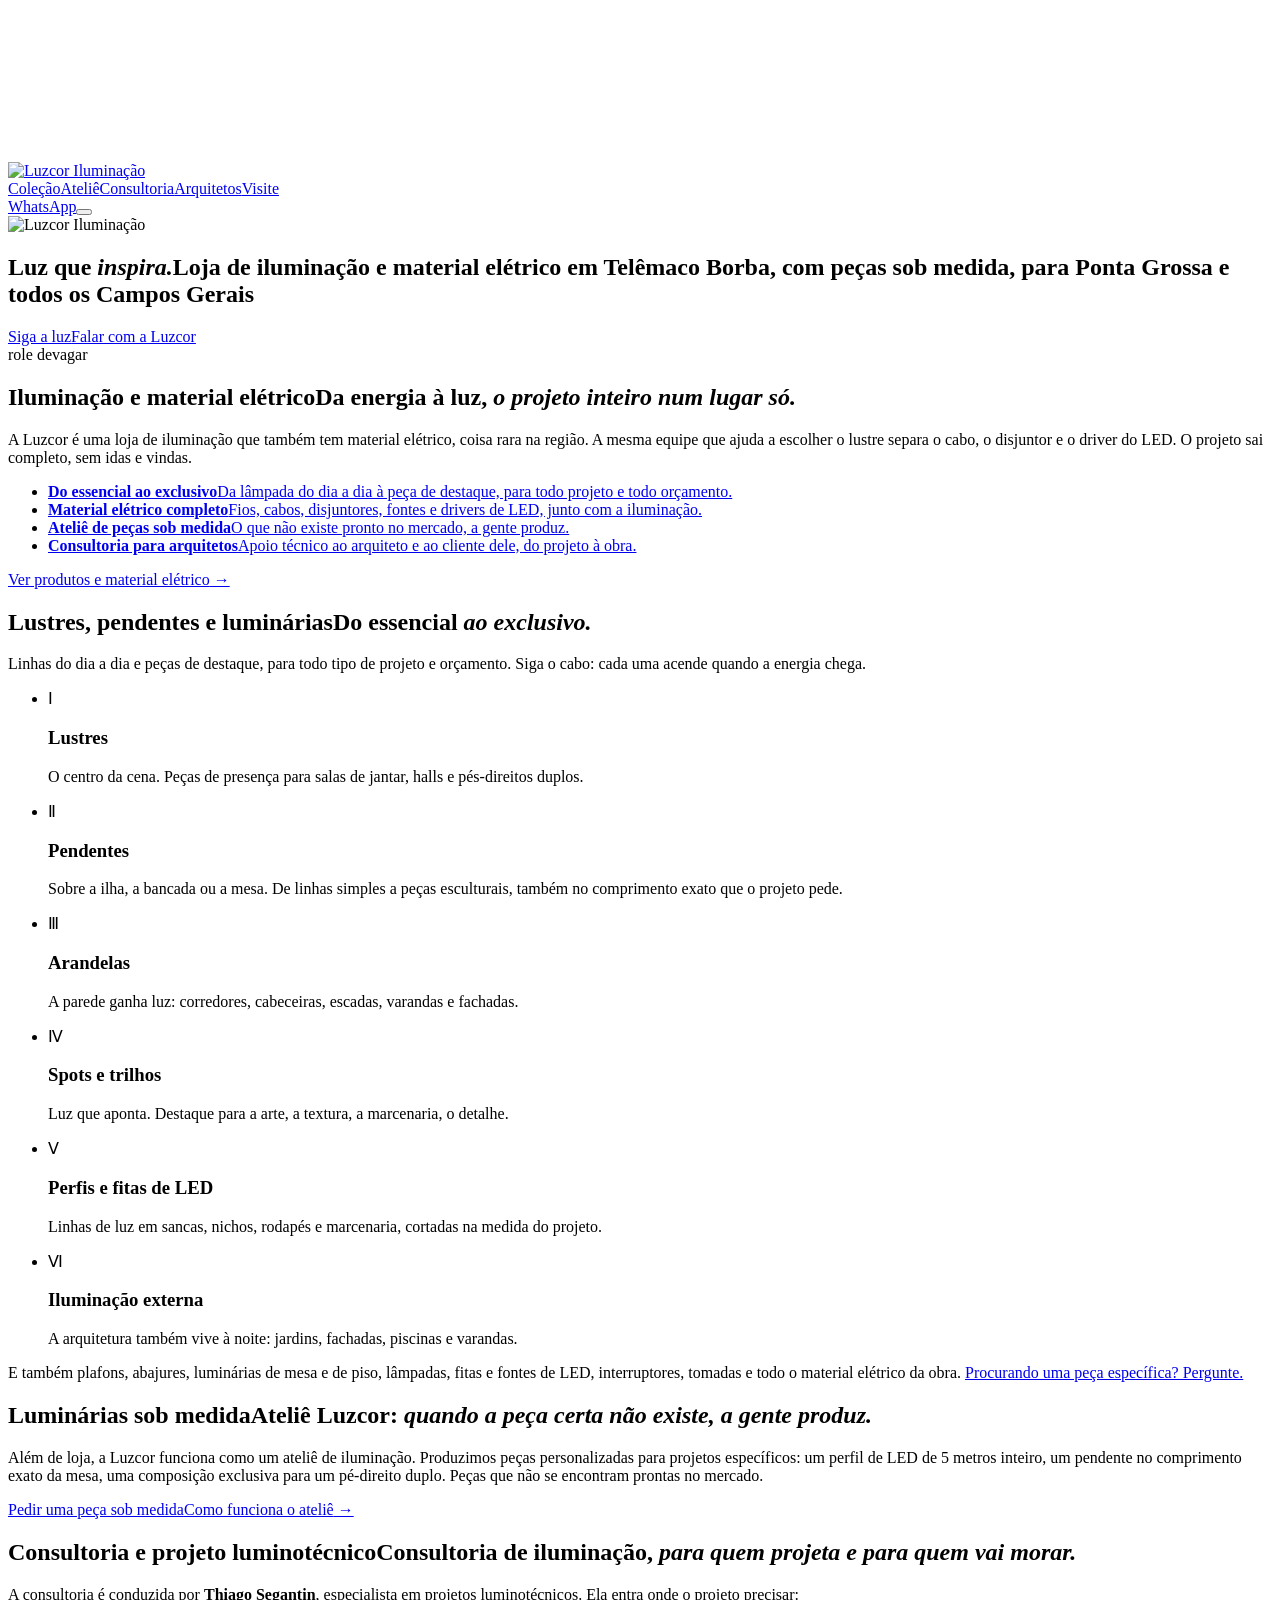
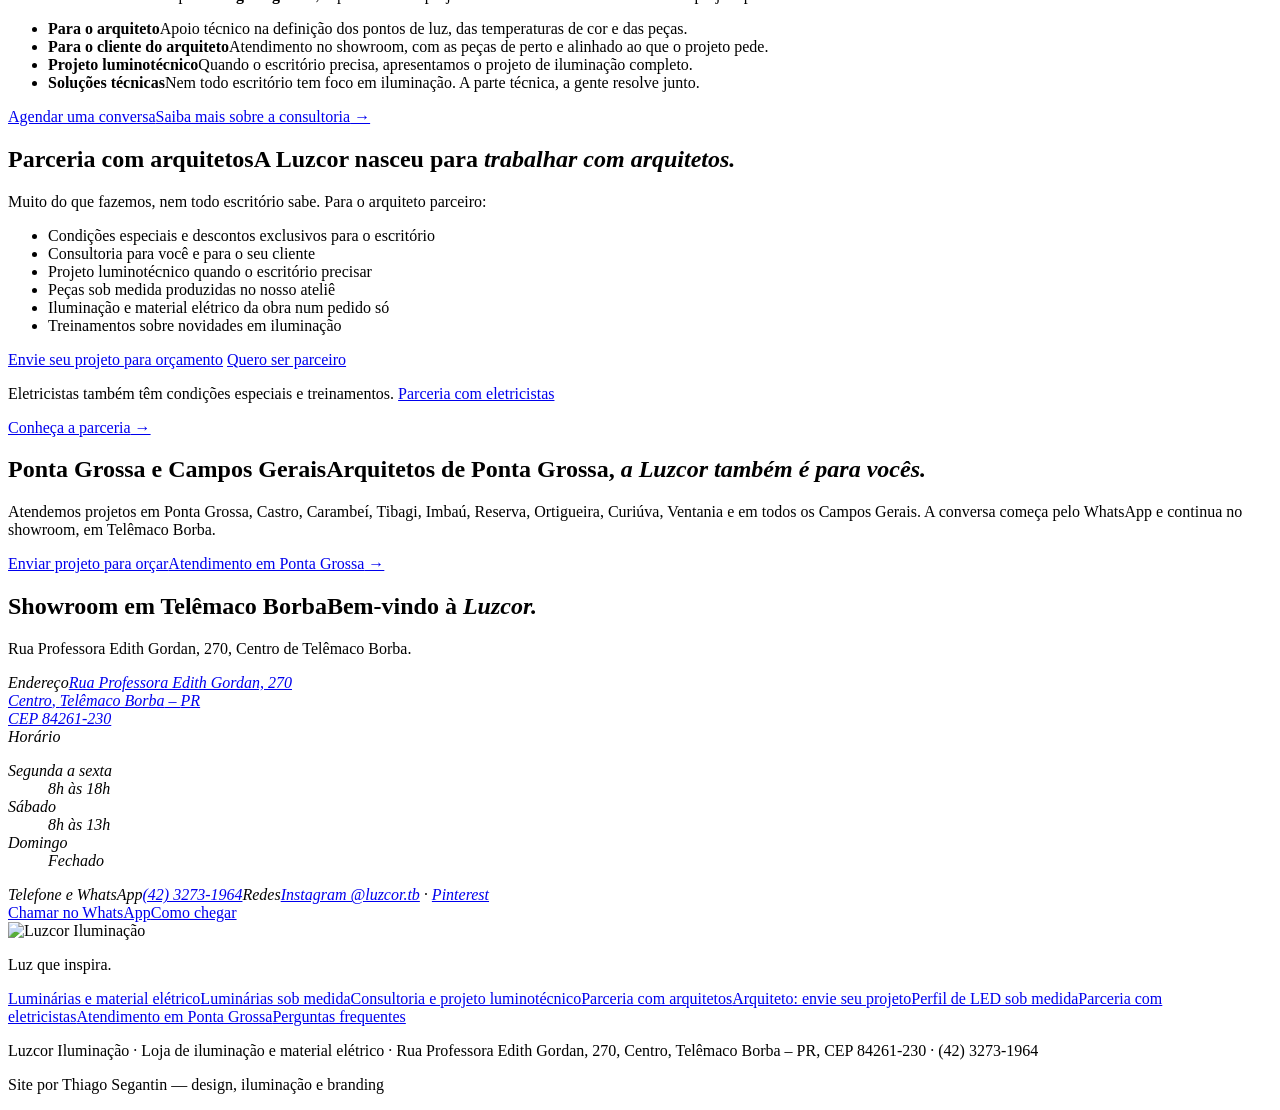
==== commit 44a322d8: "Eletricistas: tira a menção a indicação de clientes Co-Authored-By: Claude Opus 5.5 <noreply@anthrop" ====
--- a/docs/index.html
+++ b/docs/index.html
@@ -32,7 +32,7 @@
 <script>window.dataLayer=window.dataLayer||[];function gtag(){dataLayer.push(arguments);}gtag('js',new Date());gtag('config','G-K1ESEMBD6X');document.addEventListener('click',function(e){var a=e.target.closest&&e.target.closest('a[href*="wa.me"]');if(a){gtag('event','whatsapp_click',{link_url:a.href,page_path:location.pathname});}var t=e.target.closest&&e.target.closest('a[href^="tel:"]');if(t){gtag('event','phone_click',{page_path:location.pathname});}},true);</script>
 </head>
 <body>
-<div id="root"><link rel="preload" as="image" href="/assets/logo-light-CMSKPM3D.png"/><canvas class="scene" aria-hidden="true"></canvas><div class="veil" aria-hidden="true"></div><header class="nav"><a href="#inicio" class="nav-logo" aria-label="Luzcor Iluminação, início"><img src="/assets/logo-light-CMSKPM3D.png" alt="Luzcor Iluminação" width="407" height="104"/></a><nav aria-label="Principal" class="nav-links"><a href="#colecao">Coleção</a><a href="#atelie">Ateliê</a><a href="#consultoria">Consultoria</a><a href="#arquitetos">Arquitetos</a><a href="#visite">Visite</a></nav><a class="nav-wa" href="https://wa.me/554232731964?text=Ol%C3%A1%2C%20Luzcor!%20Vim%20pelo%20site%20e%20gostaria%20de%20atendimento." target="_blank" rel="noopener">WhatsApp</a><button type="button" class="nav-menu" aria-expanded="false" aria-label="Abrir menu"><span></span><span></span></button></header><main><section id="inicio" class="hero" data-st="0" aria-labelledby="h1"><div class="hero-logo"><img src="/assets/logo-light-CMSKPM3D.png" alt="Luzcor Iluminação" width="407" height="104"/></div><h1 id="h1" class="hero-title"><span class="t">Luz que <em>inspira.</em></span><span class="s">Loja de iluminação e material elétrico em Telêmaco Borba, com peças sob medida, para Ponta Grossa e todos os Campos Gerais</span></h1><div class="hero-cta"><a class="btn" href="#colecao">Siga a luz</a><a class="btn btn-line" href="https://wa.me/554232731964?text=Ol%C3%A1%2C%20Luzcor!%20Vim%20pelo%20site%20e%20gostaria%20de%20atendimento." target="_blank" rel="noopener">Falar com a Luzcor</a></div><div class="hero-cue" aria-hidden="true">role devagar</div></section><section class="stage born" aria-label="O que a Luzcor faz"><div class="block " data-st="1"><h2 class="chap-title" id="energia"><span class="chap-label">Iluminação e material elétrico</span><span class="tt">Da energia à luz, <em>o projeto inteiro num lugar só.</em></span></h2><p class="lead">A Luzcor é uma loja de iluminação que também tem material elétrico, coisa rara na região. A mesma equipe que ajuda a escolher o lustre separa o cabo, o disjuntor e o driver do LED. O projeto sai completo, sem idas e vindas.</p><ul class="pillars"><li><a href="#colecao"><strong>Do essencial ao exclusivo</strong><span>Da lâmpada do dia a dia à peça de destaque, para todo projeto e todo orçamento.</span></a></li><li><a href="#energia"><strong>Material elétrico completo</strong><span>Fios, cabos, disjuntores, fontes e drivers de LED, junto com a iluminação.</span></a></li><li><a href="#atelie"><strong>Ateliê de peças sob medida</strong><span>O que não existe pronto no mercado, a gente produz.</span></a></li><li><a href="#consultoria"><strong>Consultoria para arquitetos</strong><span>Apoio técnico ao arquiteto e ao cliente dele, do projeto à obra.</span></a></li></ul><a class="more" href="/luzcor-iluminacao-variedade-de-produtos/">Ver produtos e material elétrico<!-- --> →</a></div></section><section class="collection" aria-labelledby="col-t"><div class="col-head"><h2 class="chap-title" id="col-t"><span class="chap-label" id="colecao">Lustres, pendentes e luminárias</span><span class="tt">Do essencial <em>ao exclusivo.</em></span></h2><p class="lead">Linhas do dia a dia e peças de destaque, para todo tipo de projeto e orçamento. Siga o cabo: cada uma acende quando a energia chega.</p></div><ul class="pieces"><li class="stage piece"><div class="block piece-text" data-st="2"><span class="piece-n">Ⅰ</span><h3>Lustres</h3><p>O centro da cena. Peças de presença para salas de jantar, halls e pés-direitos duplos.</p></div></li><li class="stage piece"><div class="block piece-text" data-st="3"><span class="piece-n">Ⅱ</span><h3>Pendentes</h3><p>Sobre a ilha, a bancada ou a mesa. De linhas simples a peças esculturais, também no comprimento exato que o projeto pede.</p></div></li><li class="stage piece"><div class="block piece-text" data-st="4"><span class="piece-n">Ⅲ</span><h3>Arandelas</h3><p>A parede ganha luz: corredores, cabeceiras, escadas, varandas e fachadas.</p></div></li><li class="stage piece"><div class="block piece-text" data-st="5"><span class="piece-n">Ⅳ</span><h3>Spots e trilhos</h3><p>Luz que aponta. Destaque para a arte, a textura, a marcenaria, o detalhe.</p></div></li><li class="stage piece"><div class="block piece-text" data-st="6"><span class="piece-n">Ⅴ</span><h3>Perfis e fitas de LED</h3><p>Linhas de luz em sancas, nichos, rodapés e marcenaria, cortadas na medida do projeto.</p></div></li><li class="stage piece"><div class="block piece-text" data-st="7"><span class="piece-n">Ⅵ</span><h3>Iluminação externa</h3><p>A arquitetura também vive à noite: jardins, fachadas, piscinas e varandas.</p></div></li></ul><p class="also">E também plafons, abajures, luminárias de mesa e de piso, lâmpadas, fitas e fontes de LED, interruptores, tomadas e todo o material elétrico da obra.<!-- --> <a href="https://wa.me/554232731964?text=Ol%C3%A1%2C%20Luzcor!%20Estou%20procurando%20uma%20pe%C3%A7a%20espec%C3%ADfica%3A" target="_blank" rel="noopener">Procurando uma peça específica? Pergunte.</a></p></section><section class="stage atelier" aria-labelledby="ate-t"><div class="block " data-st="8"><h2 class="chap-title" id="atelie"><span class="chap-label">Luminárias sob medida</span><span class="tt"><span id="ate-t">Ateliê Luzcor: <em>quando a peça certa não existe, a gente produz.</em></span></span></h2><p class="lead">Além de loja, a Luzcor funciona como um ateliê de iluminação. Produzimos peças personalizadas para projetos específicos: um perfil de LED de 5 metros inteiro, um pendente no comprimento exato da mesa, uma composição exclusiva para um pé-direito duplo. Peças que não se encontram prontas no mercado.</p><a class="btn" href="https://wa.me/554232731964?text=Ol%C3%A1%2C%20Luzcor!%20Preciso%20de%20uma%20pe%C3%A7a%20sob%20medida%20para%20um%20projeto%3A" target="_blank" rel="noopener">Pedir uma peça sob medida</a><a class="more" href="/atelie-luminarias-sob-medida/">Como funciona o ateliê<!-- --> →</a></div></section><section class="stage project" aria-labelledby="proj-t"><div class="block " data-st="9"><h2 class="chap-title" id="consultoria"><span class="chap-label">Consultoria e projeto luminotécnico</span><span class="tt"><span id="proj-t">Consultoria de iluminação, <em>para quem projeta e para quem vai morar.</em></span></span></h2><p class="lead">A consultoria é conduzida por <strong>Thiago Segantin</strong>, especialista em projetos luminotécnicos. Ela entra onde o projeto precisar:</p><ul class="pillars plain"><li><strong>Para o arquiteto</strong><span>Apoio técnico na definição dos pontos de luz, das temperaturas de cor e das peças.</span></li><li><strong>Para o cliente do arquiteto</strong><span>Atendimento no showroom, com as peças de perto e alinhado ao que o projeto pede.</span></li><li><strong>Projeto luminotécnico</strong><span>Quando o escritório precisa, apresentamos o projeto de iluminação completo.</span></li><li><strong>Soluções técnicas</strong><span>Nem todo escritório tem foco em iluminação. A parte técnica, a gente resolve junto.</span></li></ul><a class="btn" href="https://wa.me/554232731964?text=Ol%C3%A1!%20Quero%20conversar%20sobre%20consultoria%20de%20ilumina%C3%A7%C3%A3o%20com%20a%20Luzcor." target="_blank" rel="noopener">Agendar uma conversa</a><a class="more" href="/consultoria-de-iluminacao-em-telemaco-borba/">Saiba mais sobre a consultoria<!-- --> →</a></div></section><section class="stage partners" aria-labelledby="par-t"><div class="block " data-st="10"><h2 class="chap-title" id="arquitetos"><span class="chap-label">Parceria com arquitetos</span><span class="tt"><span id="par-t">A Luzcor nasceu para <em>trabalhar com arquitetos.</em></span></span></h2><p class="lead">Muito do que fazemos, nem todo escritório sabe. Para o arquiteto parceiro:</p><ul class="checks"><li>Condições especiais e descontos exclusivos para o escritório</li><li>Consultoria para você e para o seu cliente</li><li>Projeto luminotécnico quando o escritório precisar</li><li>Peças sob medida produzidas no nosso ateliê</li><li>Iluminação e material elétrico da obra num pedido só</li><li>Treinamentos sobre novidades em iluminação</li></ul><a class="btn" href="/orcamento-iluminacao-para-arquitetos/">Envie seu projeto para orçamento</a> <a class="btn btn-line" href="https://wa.me/554232731964?text=Ol%C3%A1!%20Sou%20arquiteto(a)%20e%20quero%20conhecer%20a%20parceria%20com%20a%20Luzcor." target="_blank" rel="noopener">Quero ser parceiro</a><p class="note">Eletricistas também têm condições especiais, treinamentos e indicação de clientes.<!-- --> <a href="/parceria-com-eletricista-em-telemaco-borba/">Parceria com eletricistas</a></p><a class="more" href="/parceria-com-arquitetos-telemaco-borba/">Conheça a parceria<!-- --> →</a></div></section><section class="stage region" aria-labelledby="reg-t"><div class="block " data-st="11"><h2 class="chap-title" id="regiao"><span class="chap-label">Ponta Grossa e Campos Gerais</span><span class="tt"><span id="reg-t">Arquitetos de Ponta Grossa, <em>a Luzcor também é para vocês.</em></span></span></h2><p class="lead">Atendemos projetos em Ponta Grossa, Castro, Carambeí, Tibagi, Imbaú, Reserva, Ortigueira, Curiúva, Ventania e em todos os Campos Gerais. A conversa começa pelo WhatsApp e continua no showroom, em Telêmaco Borba.</p><a class="btn" href="https://wa.me/554232731964?text=Ol%C3%A1%2C%20Luzcor!%20Sou%20arquiteto(a)%20de%20outra%20cidade%20e%20quero%20enviar%20um%20projeto%20para%20or%C3%A7amento.%20Minha%20cidade%3A" target="_blank" rel="noopener">Enviar projeto para orçar</a><a class="more" href="/iluminacao-ponta-grossa/">Atendimento em Ponta Grossa<!-- --> →</a></div></section><section class="stage arrival" aria-labelledby="vis-t"><div class="block " data-st="12"><h2 class="chap-title" id="visite"><span class="chap-label">Showroom em Telêmaco Borba</span><span class="tt"><span id="vis-t">Bem-vindo à <em>Luzcor.</em></span></span></h2><p class="lead">Rua Professora Edith Gordan, 270, Centro de Telêmaco Borba.</p><figure class="dest"><div class="dest-img" role="img" aria-label="Fachada da Luzcor Iluminação à noite, com o showroom de lustres e pendentes aceso, no Centro de Telêmaco Borba"></div></figure></div><div class="block visit"><address class="visit-info"><div><span class="lbl">Endereço</span><a href="https://www.google.com/maps/search/?api=1&amp;query=Luzcor%20Ilumina%C3%A7%C3%A3o%2C%20Rua%20Professora%20Edith%20Gordan%2C%20270%2C%20Centro%2C%20Tel%C3%AAmaco%20Borba%20-%20PR" target="_blank" rel="noopener">Rua Professora Edith Gordan, 270<br/>Centro<!-- -->, <!-- -->Telêmaco Borba<!-- --> – <!-- -->PR<br/>CEP <!-- -->84261-230</a></div><div><span class="lbl">Horário</span><dl><div><dt>Segunda a sexta</dt><dd>8h às 18h</dd></div><div><dt>Sábado</dt><dd>8h às 13h</dd></div><div><dt>Domingo</dt><dd>Fechado</dd></div></dl></div><div><span class="lbl">Telefone e WhatsApp</span><a href="tel:+554232731964">(42) 3273-1964</a><span class="lbl gap">Redes</span><a href="https://www.instagram.com/luzcor.tb/" target="_blank" rel="noopener">Instagram @luzcor.tb</a> · <a href="https://br.pinterest.com/luzcortb/" target="_blank" rel="noopener">Pinterest</a></div></address><div class="visit-cta"><a class="btn" href="https://wa.me/554232731964?text=Ol%C3%A1%2C%20Luzcor!%20Vim%20pelo%20site%20e%20gostaria%20de%20atendimento." target="_blank" rel="noopener">Chamar no WhatsApp</a><a class="btn btn-line" href="https://www.google.com/maps/search/?api=1&amp;query=Luzcor%20Ilumina%C3%A7%C3%A3o%2C%20Rua%20Professora%20Edith%20Gordan%2C%20270%2C%20Centro%2C%20Tel%C3%AAmaco%20Borba%20-%20PR" target="_blank" rel="noopener">Como chegar</a></div></div></section></main><footer class="foot"><img src="/assets/logo-light-CMSKPM3D.png" alt="Luzcor Iluminação" width="407" height="104" loading="lazy"/><p class="foot-sig">Luz que inspira.</p><nav class="foot-nav" aria-label="Páginas"><a href="/luzcor-iluminacao-variedade-de-produtos/">Luminárias e material elétrico</a><a href="/atelie-luminarias-sob-medida/">Luminárias sob medida</a><a href="/consultoria-de-iluminacao-em-telemaco-borba/">Consultoria e projeto luminotécnico</a><a href="/parceria-com-arquitetos-telemaco-borba/">Parceria com arquitetos</a><a href="/orcamento-iluminacao-para-arquitetos/">Arquiteto: envie seu projeto</a><a href="/perfil-de-led-sob-medida/">Perfil de LED sob medida</a><a href="/parceria-com-eletricista-em-telemaco-borba/">Parceria com eletricistas</a><a href="/iluminacao-ponta-grossa/">Atendimento em Ponta Grossa</a><a href="/perguntas-frequentes/">Perguntas frequentes</a></nav><p class="foot-nap">Luzcor Iluminação · Loja de iluminação e material elétrico · <!-- -->Rua Professora Edith Gordan, 270<!-- -->, <!-- -->Centro<!-- -->, <!-- -->Telêmaco Borba<!-- --> – <!-- -->PR<!-- -->, CEP <!-- -->84261-230<!-- --> · <!-- -->(42) 3273-1964</p><p class="credit">Site por Thiago Segantin — design, iluminação e branding</p></footer></div>
-<script src="/assets/app-YUMEJLWU.js" defer></script>
+<div id="root"><link rel="preload" as="image" href="/assets/logo-light-CMSKPM3D.png"/><canvas class="scene" aria-hidden="true"></canvas><div class="veil" aria-hidden="true"></div><header class="nav"><a href="#inicio" class="nav-logo" aria-label="Luzcor Iluminação, início"><img src="/assets/logo-light-CMSKPM3D.png" alt="Luzcor Iluminação" width="407" height="104"/></a><nav aria-label="Principal" class="nav-links"><a href="#colecao">Coleção</a><a href="#atelie">Ateliê</a><a href="#consultoria">Consultoria</a><a href="#arquitetos">Arquitetos</a><a href="#visite">Visite</a></nav><a class="nav-wa" href="https://wa.me/554232731964?text=Ol%C3%A1%2C%20Luzcor!%20Vim%20pelo%20site%20e%20gostaria%20de%20atendimento." target="_blank" rel="noopener">WhatsApp</a><button type="button" class="nav-menu" aria-expanded="false" aria-label="Abrir menu"><span></span><span></span></button></header><main><section id="inicio" class="hero" data-st="0" aria-labelledby="h1"><div class="hero-logo"><img src="/assets/logo-light-CMSKPM3D.png" alt="Luzcor Iluminação" width="407" height="104"/></div><h1 id="h1" class="hero-title"><span class="t">Luz que <em>inspira.</em></span><span class="s">Loja de iluminação e material elétrico em Telêmaco Borba, com peças sob medida, para Ponta Grossa e todos os Campos Gerais</span></h1><div class="hero-cta"><a class="btn" href="#colecao">Siga a luz</a><a class="btn btn-line" href="https://wa.me/554232731964?text=Ol%C3%A1%2C%20Luzcor!%20Vim%20pelo%20site%20e%20gostaria%20de%20atendimento." target="_blank" rel="noopener">Falar com a Luzcor</a></div><div class="hero-cue" aria-hidden="true">role devagar</div></section><section class="stage born" aria-label="O que a Luzcor faz"><div class="block " data-st="1"><h2 class="chap-title" id="energia"><span class="chap-label">Iluminação e material elétrico</span><span class="tt">Da energia à luz, <em>o projeto inteiro num lugar só.</em></span></h2><p class="lead">A Luzcor é uma loja de iluminação que também tem material elétrico, coisa rara na região. A mesma equipe que ajuda a escolher o lustre separa o cabo, o disjuntor e o driver do LED. O projeto sai completo, sem idas e vindas.</p><ul class="pillars"><li><a href="#colecao"><strong>Do essencial ao exclusivo</strong><span>Da lâmpada do dia a dia à peça de destaque, para todo projeto e todo orçamento.</span></a></li><li><a href="#energia"><strong>Material elétrico completo</strong><span>Fios, cabos, disjuntores, fontes e drivers de LED, junto com a iluminação.</span></a></li><li><a href="#atelie"><strong>Ateliê de peças sob medida</strong><span>O que não existe pronto no mercado, a gente produz.</span></a></li><li><a href="#consultoria"><strong>Consultoria para arquitetos</strong><span>Apoio técnico ao arquiteto e ao cliente dele, do projeto à obra.</span></a></li></ul><a class="more" href="/luzcor-iluminacao-variedade-de-produtos/">Ver produtos e material elétrico<!-- --> →</a></div></section><section class="collection" aria-labelledby="col-t"><div class="col-head"><h2 class="chap-title" id="col-t"><span class="chap-label" id="colecao">Lustres, pendentes e luminárias</span><span class="tt">Do essencial <em>ao exclusivo.</em></span></h2><p class="lead">Linhas do dia a dia e peças de destaque, para todo tipo de projeto e orçamento. Siga o cabo: cada uma acende quando a energia chega.</p></div><ul class="pieces"><li class="stage piece"><div class="block piece-text" data-st="2"><span class="piece-n">Ⅰ</span><h3>Lustres</h3><p>O centro da cena. Peças de presença para salas de jantar, halls e pés-direitos duplos.</p></div></li><li class="stage piece"><div class="block piece-text" data-st="3"><span class="piece-n">Ⅱ</span><h3>Pendentes</h3><p>Sobre a ilha, a bancada ou a mesa. De linhas simples a peças esculturais, também no comprimento exato que o projeto pede.</p></div></li><li class="stage piece"><div class="block piece-text" data-st="4"><span class="piece-n">Ⅲ</span><h3>Arandelas</h3><p>A parede ganha luz: corredores, cabeceiras, escadas, varandas e fachadas.</p></div></li><li class="stage piece"><div class="block piece-text" data-st="5"><span class="piece-n">Ⅳ</span><h3>Spots e trilhos</h3><p>Luz que aponta. Destaque para a arte, a textura, a marcenaria, o detalhe.</p></div></li><li class="stage piece"><div class="block piece-text" data-st="6"><span class="piece-n">Ⅴ</span><h3>Perfis e fitas de LED</h3><p>Linhas de luz em sancas, nichos, rodapés e marcenaria, cortadas na medida do projeto.</p></div></li><li class="stage piece"><div class="block piece-text" data-st="7"><span class="piece-n">Ⅵ</span><h3>Iluminação externa</h3><p>A arquitetura também vive à noite: jardins, fachadas, piscinas e varandas.</p></div></li></ul><p class="also">E também plafons, abajures, luminárias de mesa e de piso, lâmpadas, fitas e fontes de LED, interruptores, tomadas e todo o material elétrico da obra.<!-- --> <a href="https://wa.me/554232731964?text=Ol%C3%A1%2C%20Luzcor!%20Estou%20procurando%20uma%20pe%C3%A7a%20espec%C3%ADfica%3A" target="_blank" rel="noopener">Procurando uma peça específica? Pergunte.</a></p></section><section class="stage atelier" aria-labelledby="ate-t"><div class="block " data-st="8"><h2 class="chap-title" id="atelie"><span class="chap-label">Luminárias sob medida</span><span class="tt"><span id="ate-t">Ateliê Luzcor: <em>quando a peça certa não existe, a gente produz.</em></span></span></h2><p class="lead">Além de loja, a Luzcor funciona como um ateliê de iluminação. Produzimos peças personalizadas para projetos específicos: um perfil de LED de 5 metros inteiro, um pendente no comprimento exato da mesa, uma composição exclusiva para um pé-direito duplo. Peças que não se encontram prontas no mercado.</p><a class="btn" href="https://wa.me/554232731964?text=Ol%C3%A1%2C%20Luzcor!%20Preciso%20de%20uma%20pe%C3%A7a%20sob%20medida%20para%20um%20projeto%3A" target="_blank" rel="noopener">Pedir uma peça sob medida</a><a class="more" href="/atelie-luminarias-sob-medida/">Como funciona o ateliê<!-- --> →</a></div></section><section class="stage project" aria-labelledby="proj-t"><div class="block " data-st="9"><h2 class="chap-title" id="consultoria"><span class="chap-label">Consultoria e projeto luminotécnico</span><span class="tt"><span id="proj-t">Consultoria de iluminação, <em>para quem projeta e para quem vai morar.</em></span></span></h2><p class="lead">A consultoria é conduzida por <strong>Thiago Segantin</strong>, especialista em projetos luminotécnicos. Ela entra onde o projeto precisar:</p><ul class="pillars plain"><li><strong>Para o arquiteto</strong><span>Apoio técnico na definição dos pontos de luz, das temperaturas de cor e das peças.</span></li><li><strong>Para o cliente do arquiteto</strong><span>Atendimento no showroom, com as peças de perto e alinhado ao que o projeto pede.</span></li><li><strong>Projeto luminotécnico</strong><span>Quando o escritório precisa, apresentamos o projeto de iluminação completo.</span></li><li><strong>Soluções técnicas</strong><span>Nem todo escritório tem foco em iluminação. A parte técnica, a gente resolve junto.</span></li></ul><a class="btn" href="https://wa.me/554232731964?text=Ol%C3%A1!%20Quero%20conversar%20sobre%20consultoria%20de%20ilumina%C3%A7%C3%A3o%20com%20a%20Luzcor." target="_blank" rel="noopener">Agendar uma conversa</a><a class="more" href="/consultoria-de-iluminacao-em-telemaco-borba/">Saiba mais sobre a consultoria<!-- --> →</a></div></section><section class="stage partners" aria-labelledby="par-t"><div class="block " data-st="10"><h2 class="chap-title" id="arquitetos"><span class="chap-label">Parceria com arquitetos</span><span class="tt"><span id="par-t">A Luzcor nasceu para <em>trabalhar com arquitetos.</em></span></span></h2><p class="lead">Muito do que fazemos, nem todo escritório sabe. Para o arquiteto parceiro:</p><ul class="checks"><li>Condições especiais e descontos exclusivos para o escritório</li><li>Consultoria para você e para o seu cliente</li><li>Projeto luminotécnico quando o escritório precisar</li><li>Peças sob medida produzidas no nosso ateliê</li><li>Iluminação e material elétrico da obra num pedido só</li><li>Treinamentos sobre novidades em iluminação</li></ul><a class="btn" href="/orcamento-iluminacao-para-arquitetos/">Envie seu projeto para orçamento</a> <a class="btn btn-line" href="https://wa.me/554232731964?text=Ol%C3%A1!%20Sou%20arquiteto(a)%20e%20quero%20conhecer%20a%20parceria%20com%20a%20Luzcor." target="_blank" rel="noopener">Quero ser parceiro</a><p class="note">Eletricistas também têm condições especiais e treinamentos.<!-- --> <a href="/parceria-com-eletricista-em-telemaco-borba/">Parceria com eletricistas</a></p><a class="more" href="/parceria-com-arquitetos-telemaco-borba/">Conheça a parceria<!-- --> →</a></div></section><section class="stage region" aria-labelledby="reg-t"><div class="block " data-st="11"><h2 class="chap-title" id="regiao"><span class="chap-label">Ponta Grossa e Campos Gerais</span><span class="tt"><span id="reg-t">Arquitetos de Ponta Grossa, <em>a Luzcor também é para vocês.</em></span></span></h2><p class="lead">Atendemos projetos em Ponta Grossa, Castro, Carambeí, Tibagi, Imbaú, Reserva, Ortigueira, Curiúva, Ventania e em todos os Campos Gerais. A conversa começa pelo WhatsApp e continua no showroom, em Telêmaco Borba.</p><a class="btn" href="https://wa.me/554232731964?text=Ol%C3%A1%2C%20Luzcor!%20Sou%20arquiteto(a)%20de%20outra%20cidade%20e%20quero%20enviar%20um%20projeto%20para%20or%C3%A7amento.%20Minha%20cidade%3A" target="_blank" rel="noopener">Enviar projeto para orçar</a><a class="more" href="/iluminacao-ponta-grossa/">Atendimento em Ponta Grossa<!-- --> →</a></div></section><section class="stage arrival" aria-labelledby="vis-t"><div class="block " data-st="12"><h2 class="chap-title" id="visite"><span class="chap-label">Showroom em Telêmaco Borba</span><span class="tt"><span id="vis-t">Bem-vindo à <em>Luzcor.</em></span></span></h2><p class="lead">Rua Professora Edith Gordan, 270, Centro de Telêmaco Borba.</p><figure class="dest"><div class="dest-img" role="img" aria-label="Fachada da Luzcor Iluminação à noite, com o showroom de lustres e pendentes aceso, no Centro de Telêmaco Borba"></div></figure></div><div class="block visit"><address class="visit-info"><div><span class="lbl">Endereço</span><a href="https://www.google.com/maps/search/?api=1&amp;query=Luzcor%20Ilumina%C3%A7%C3%A3o%2C%20Rua%20Professora%20Edith%20Gordan%2C%20270%2C%20Centro%2C%20Tel%C3%AAmaco%20Borba%20-%20PR" target="_blank" rel="noopener">Rua Professora Edith Gordan, 270<br/>Centro<!-- -->, <!-- -->Telêmaco Borba<!-- --> – <!-- -->PR<br/>CEP <!-- -->84261-230</a></div><div><span class="lbl">Horário</span><dl><div><dt>Segunda a sexta</dt><dd>8h às 18h</dd></div><div><dt>Sábado</dt><dd>8h às 13h</dd></div><div><dt>Domingo</dt><dd>Fechado</dd></div></dl></div><div><span class="lbl">Telefone e WhatsApp</span><a href="tel:+554232731964">(42) 3273-1964</a><span class="lbl gap">Redes</span><a href="https://www.instagram.com/luzcor.tb/" target="_blank" rel="noopener">Instagram @luzcor.tb</a> · <a href="https://br.pinterest.com/luzcortb/" target="_blank" rel="noopener">Pinterest</a></div></address><div class="visit-cta"><a class="btn" href="https://wa.me/554232731964?text=Ol%C3%A1%2C%20Luzcor!%20Vim%20pelo%20site%20e%20gostaria%20de%20atendimento." target="_blank" rel="noopener">Chamar no WhatsApp</a><a class="btn btn-line" href="https://www.google.com/maps/search/?api=1&amp;query=Luzcor%20Ilumina%C3%A7%C3%A3o%2C%20Rua%20Professora%20Edith%20Gordan%2C%20270%2C%20Centro%2C%20Tel%C3%AAmaco%20Borba%20-%20PR" target="_blank" rel="noopener">Como chegar</a></div></div></section></main><footer class="foot"><img src="/assets/logo-light-CMSKPM3D.png" alt="Luzcor Iluminação" width="407" height="104" loading="lazy"/><p class="foot-sig">Luz que inspira.</p><nav class="foot-nav" aria-label="Páginas"><a href="/luzcor-iluminacao-variedade-de-produtos/">Luminárias e material elétrico</a><a href="/atelie-luminarias-sob-medida/">Luminárias sob medida</a><a href="/consultoria-de-iluminacao-em-telemaco-borba/">Consultoria e projeto luminotécnico</a><a href="/parceria-com-arquitetos-telemaco-borba/">Parceria com arquitetos</a><a href="/orcamento-iluminacao-para-arquitetos/">Arquiteto: envie seu projeto</a><a href="/perfil-de-led-sob-medida/">Perfil de LED sob medida</a><a href="/parceria-com-eletricista-em-telemaco-borba/">Parceria com eletricistas</a><a href="/iluminacao-ponta-grossa/">Atendimento em Ponta Grossa</a><a href="/perguntas-frequentes/">Perguntas frequentes</a></nav><p class="foot-nap">Luzcor Iluminação · Loja de iluminação e material elétrico · <!-- -->Rua Professora Edith Gordan, 270<!-- -->, <!-- -->Centro<!-- -->, <!-- -->Telêmaco Borba<!-- --> – <!-- -->PR<!-- -->, CEP <!-- -->84261-230<!-- --> · <!-- -->(42) 3273-1964</p><p class="credit">Site por Thiago Segantin — design, iluminação e branding</p></footer></div>
+<script src="/assets/app-3VN2BSAA.js" defer></script>
 </body>
 </html>
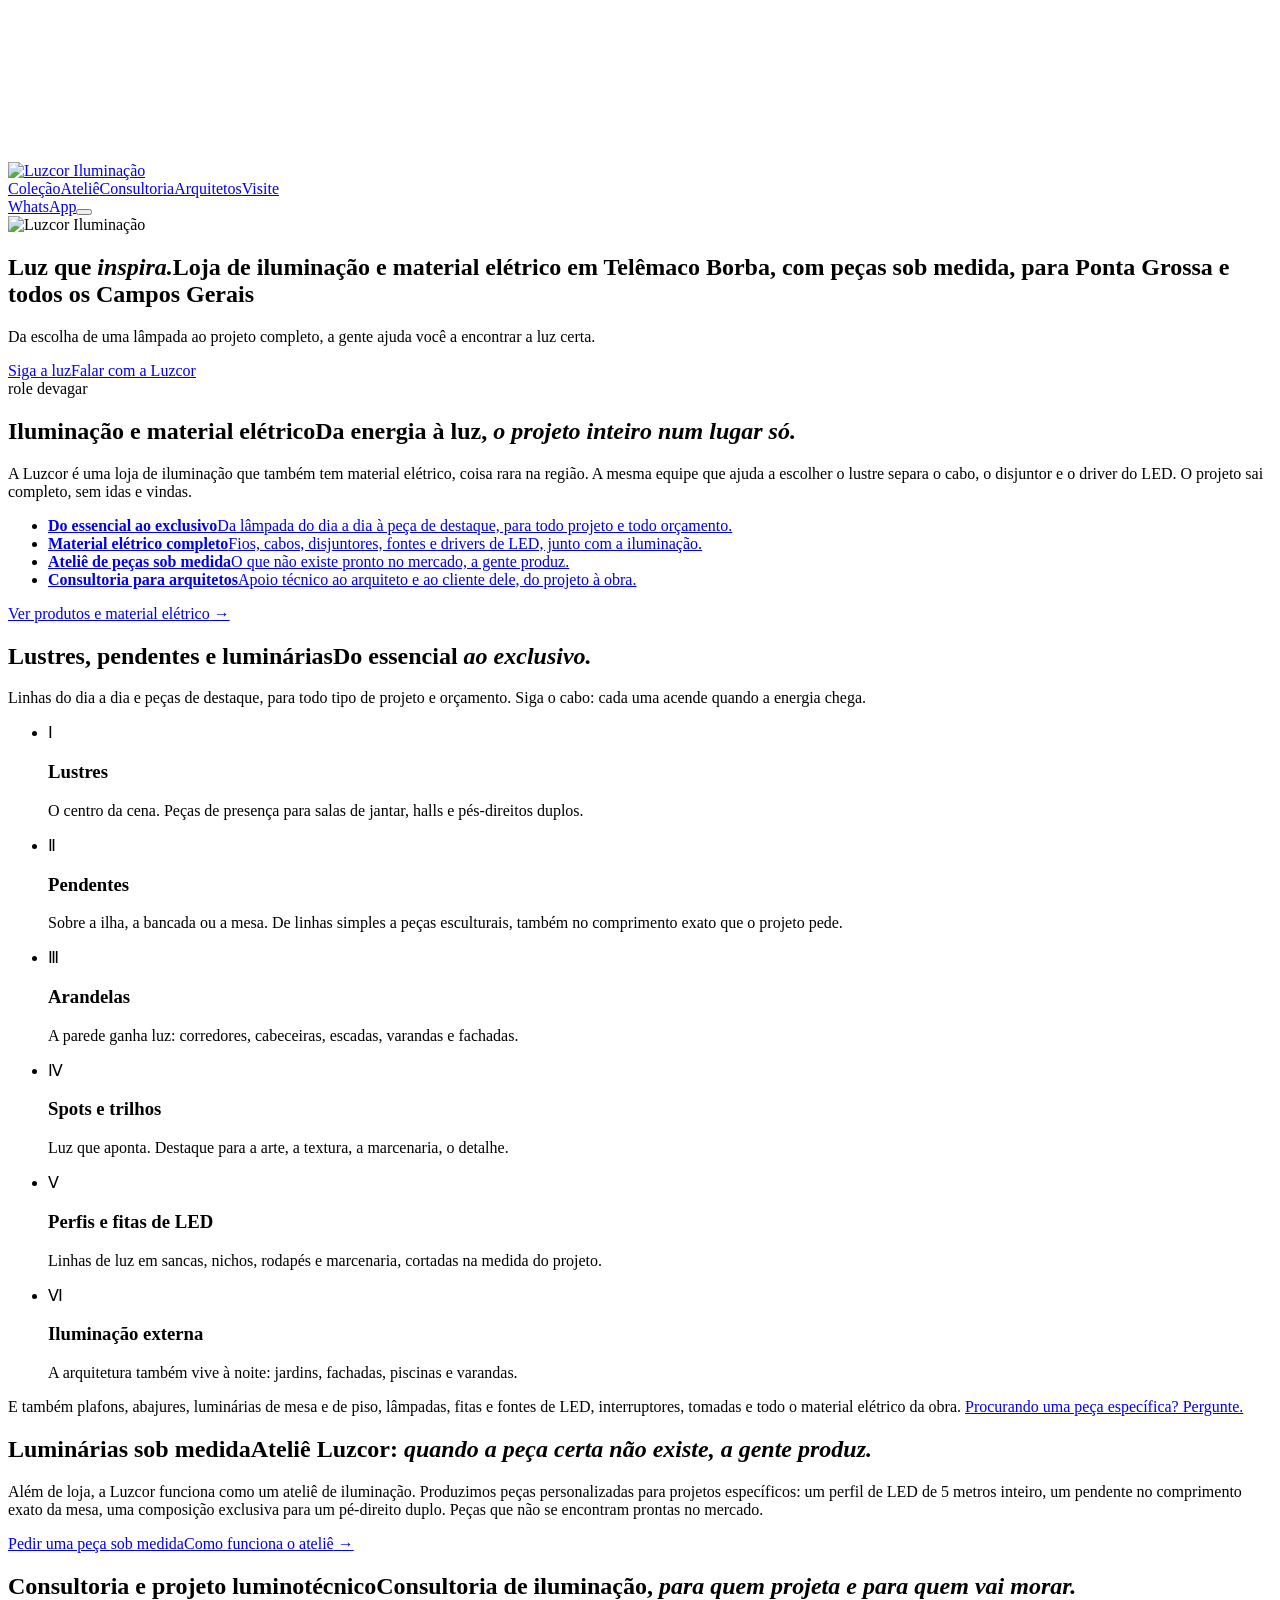
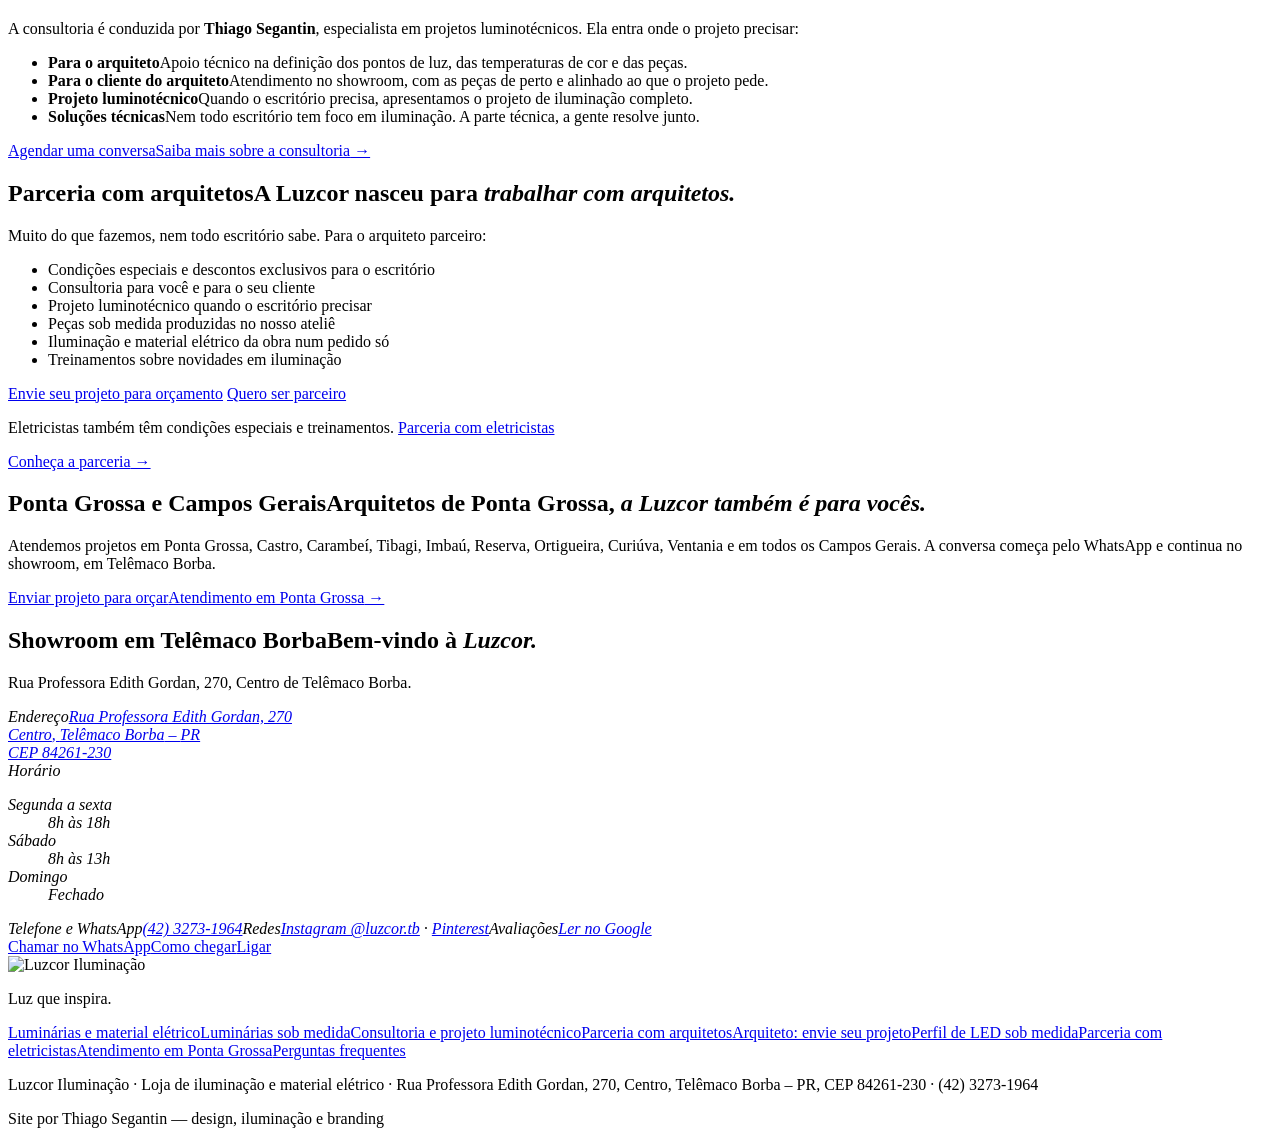
==== commit dfa24b93: "Abertura mais acolhedora, link para avaliações no Google e botão Ligar Co-Authored-By: Claude Opus 5" ====
--- a/docs/index.html
+++ b/docs/index.html
@@ -27,12 +27,12 @@
 <link rel="preload" href="/assets/montserrat-G62CRWXL.woff" as="font" type="font/woff" crossorigin>
 <script>document.documentElement.classList.add('js')</script>
 <script type="application/ld+json">{"@context":"https://schema.org","@graph":[{"@type":["Store","HomeGoodsStore","HardwareStore"],"@id":"https://www.luzcor.com.br/#loja","name":"Luzcor Iluminação","alternateName":["LuzCor Iluminação","Luzcor"],"description":"Loja de iluminação e material elétrico em Telêmaco Borba (PR), com ateliê de luminárias sob medida e consultoria de iluminação para arquitetos de Ponta Grossa e dos Campos Gerais.","slogan":"Luz que inspira","url":"https://www.luzcor.com.br/","logo":"https://www.luzcor.com.br/logo-luzcor.png","image":["https://www.luzcor.com.br/fachada-luzcor.jpg"],"telephone":"+554232731964","hasMap":"https://www.google.com/maps/search/?api=1&query=Luzcor%20Ilumina%C3%A7%C3%A3o%2C%20Rua%20Professora%20Edith%20Gordan%2C%20270%2C%20Centro%2C%20Tel%C3%AAmaco%20Borba%20-%20PR","geo":{"@type":"GeoCoordinates","latitude":-24.3299682,"longitude":-50.6241206},"address":{"@type":"PostalAddress","streetAddress":"Rua Professora Edith Gordan, 270","addressLocality":"Telêmaco Borba","addressRegion":"PR","postalCode":"84261-230","addressCountry":"BR"},"openingHoursSpecification":[{"@type":"OpeningHoursSpecification","dayOfWeek":["Monday","Tuesday","Wednesday","Thursday","Friday"],"opens":"08:00","closes":"18:00"},{"@type":"OpeningHoursSpecification","dayOfWeek":"Saturday","opens":"08:00","closes":"13:00"}],"areaServed":[{"@type":"City","name":"Telêmaco Borba, PR"},{"@type":"City","name":"Ponta Grossa, PR"},{"@type":"City","name":"Castro, PR"},{"@type":"City","name":"Carambeí, PR"},{"@type":"City","name":"Tibagi, PR"},{"@type":"City","name":"Imbaú, PR"},{"@type":"City","name":"Reserva, PR"},{"@type":"City","name":"Ortigueira, PR"},{"@type":"City","name":"Curiúva, PR"},{"@type":"City","name":"Ventania, PR"},{"@type":"AdministrativeArea","name":"Campos Gerais, Paraná"}],"sameAs":["https://www.instagram.com/luzcor.tb/","https://br.pinterest.com/luzcortb/","https://www.tiktok.com/@luzcor50","https://www.google.com/maps/place/?q=place_id:ChIJFfarNg2D6ZQRhCiCjMN6bbM"],"knowsAbout":["iluminação residencial e comercial","material elétrico","luminárias sob medida","perfis de LED","projeto luminotécnico","temperatura de cor","iluminação para arquitetos","iluminação de alto padrão"],"employee":{"@type":"Person","name":"Thiago Segantin","jobTitle":"Especialista em projetos luminotécnicos","worksFor":{"@id":"https://www.luzcor.com.br/#loja"}},"hasOfferCatalog":{"@type":"OfferCatalog","name":"Iluminação e material elétrico","itemListElement":[{"@type":"OfferCatalog","name":"Lustres","description":"Peças de destaque para salas de jantar, halls e pés-direitos duplos. A joia do ambiente."},{"@type":"OfferCatalog","name":"Pendentes","description":"Sobre ilhas, bancadas e mesas, em composição ou peça única, do minimalista ao escultural."},{"@type":"OfferCatalog","name":"Arandelas","description":"Luz de parede interna e externa para corredores, cabeceiras, escadas, varandas e fachadas."},{"@type":"OfferCatalog","name":"Spots embutidos e de sobrepor","description":"Luz de destaque e de efeito, direcionável, para forro de gesso, laje e marcenaria."},{"@type":"OfferCatalog","name":"Trilhos eletrificados","description":"Liberdade para mover e reorientar a luz sem obra. Ideal para salas, lojas e galerias."},{"@type":"OfferCatalog","name":"Perfis e fitas de LED","description":"Linhas de luz em sancas, nichos, marcenaria, rodapés e escadas, em vários tipos e medidas."},{"@type":"OfferCatalog","name":"Plafons","description":"Luz geral discreta e eficiente, de embutir ou sobrepor, para todos os cômodos."},{"@type":"OfferCatalog","name":"Luminárias de mesa, piso e abajures","description":"Luz de leitura e de aconchego, que acompanha a decoração e muda de lugar com ela."},{"@type":"OfferCatalog","name":"Iluminação externa","description":"Refletores, balizadores, espetos e luminárias urbanas para fachadas, jardins e áreas abertas."},{"@type":"OfferCatalog","name":"Lâmpadas","description":"LED, alta potência e especiais, na temperatura de cor certa para cada ambiente."},{"@type":"OfferCatalog","name":"Interruptores e tomadas","description":"Acabamentos que acompanham o padrão do projeto, do clássico ao contemporâneo."},{"@type":"OfferCatalog","name":"Material elétrico","description":"Fios, cabos, disjuntores, fontes e drivers de LED e o que mais a instalação precisar, junto com a iluminação."},{"@type":"OfferCatalog","name":"Peças sob medida (ateliê)","description":"Pendentes, perfis de LED e composições produzidos no tamanho exato do projeto, como um perfil de LED de 5 metros inteiro."}]}},{"@type":"WebSite","@id":"https://www.luzcor.com.br/#site","url":"https://www.luzcor.com.br/","name":"Luzcor Iluminação","inLanguage":"pt-BR","publisher":{"@id":"https://www.luzcor.com.br/#loja"}},{"@type":"WebPage","@id":"https://www.luzcor.com.br/#inicio","url":"https://www.luzcor.com.br/","name":"Luzcor | Loja de iluminação e material elétrico em Telêmaco Borba","description":"Luminárias, material elétrico e peças sob medida em Telêmaco Borba, com consultoria para arquitetos de Ponta Grossa e dos Campos Gerais.","isPartOf":{"@id":"https://www.luzcor.com.br/#site"},"about":{"@id":"https://www.luzcor.com.br/#loja"},"primaryImageOfPage":"https://www.luzcor.com.br/fachada-luzcor.jpg","inLanguage":"pt-BR"}]}</script>
-<link rel="stylesheet" href="/assets/app-YXGX7QQU.css">
+<link rel="stylesheet" href="/assets/app-2TXFDJIH.css">
 <script async src="https://www.googletagmanager.com/gtag/js?id=G-K1ESEMBD6X"></script>
 <script>window.dataLayer=window.dataLayer||[];function gtag(){dataLayer.push(arguments);}gtag('js',new Date());gtag('config','G-K1ESEMBD6X');document.addEventListener('click',function(e){var a=e.target.closest&&e.target.closest('a[href*="wa.me"]');if(a){gtag('event','whatsapp_click',{link_url:a.href,page_path:location.pathname});}var t=e.target.closest&&e.target.closest('a[href^="tel:"]');if(t){gtag('event','phone_click',{page_path:location.pathname});}},true);</script>
 </head>
 <body>
-<div id="root"><link rel="preload" as="image" href="/assets/logo-light-CMSKPM3D.png"/><canvas class="scene" aria-hidden="true"></canvas><div class="veil" aria-hidden="true"></div><header class="nav"><a href="#inicio" class="nav-logo" aria-label="Luzcor Iluminação, início"><img src="/assets/logo-light-CMSKPM3D.png" alt="Luzcor Iluminação" width="407" height="104"/></a><nav aria-label="Principal" class="nav-links"><a href="#colecao">Coleção</a><a href="#atelie">Ateliê</a><a href="#consultoria">Consultoria</a><a href="#arquitetos">Arquitetos</a><a href="#visite">Visite</a></nav><a class="nav-wa" href="https://wa.me/554232731964?text=Ol%C3%A1%2C%20Luzcor!%20Vim%20pelo%20site%20e%20gostaria%20de%20atendimento." target="_blank" rel="noopener">WhatsApp</a><button type="button" class="nav-menu" aria-expanded="false" aria-label="Abrir menu"><span></span><span></span></button></header><main><section id="inicio" class="hero" data-st="0" aria-labelledby="h1"><div class="hero-logo"><img src="/assets/logo-light-CMSKPM3D.png" alt="Luzcor Iluminação" width="407" height="104"/></div><h1 id="h1" class="hero-title"><span class="t">Luz que <em>inspira.</em></span><span class="s">Loja de iluminação e material elétrico em Telêmaco Borba, com peças sob medida, para Ponta Grossa e todos os Campos Gerais</span></h1><div class="hero-cta"><a class="btn" href="#colecao">Siga a luz</a><a class="btn btn-line" href="https://wa.me/554232731964?text=Ol%C3%A1%2C%20Luzcor!%20Vim%20pelo%20site%20e%20gostaria%20de%20atendimento." target="_blank" rel="noopener">Falar com a Luzcor</a></div><div class="hero-cue" aria-hidden="true">role devagar</div></section><section class="stage born" aria-label="O que a Luzcor faz"><div class="block " data-st="1"><h2 class="chap-title" id="energia"><span class="chap-label">Iluminação e material elétrico</span><span class="tt">Da energia à luz, <em>o projeto inteiro num lugar só.</em></span></h2><p class="lead">A Luzcor é uma loja de iluminação que também tem material elétrico, coisa rara na região. A mesma equipe que ajuda a escolher o lustre separa o cabo, o disjuntor e o driver do LED. O projeto sai completo, sem idas e vindas.</p><ul class="pillars"><li><a href="#colecao"><strong>Do essencial ao exclusivo</strong><span>Da lâmpada do dia a dia à peça de destaque, para todo projeto e todo orçamento.</span></a></li><li><a href="#energia"><strong>Material elétrico completo</strong><span>Fios, cabos, disjuntores, fontes e drivers de LED, junto com a iluminação.</span></a></li><li><a href="#atelie"><strong>Ateliê de peças sob medida</strong><span>O que não existe pronto no mercado, a gente produz.</span></a></li><li><a href="#consultoria"><strong>Consultoria para arquitetos</strong><span>Apoio técnico ao arquiteto e ao cliente dele, do projeto à obra.</span></a></li></ul><a class="more" href="/luzcor-iluminacao-variedade-de-produtos/">Ver produtos e material elétrico<!-- --> →</a></div></section><section class="collection" aria-labelledby="col-t"><div class="col-head"><h2 class="chap-title" id="col-t"><span class="chap-label" id="colecao">Lustres, pendentes e luminárias</span><span class="tt">Do essencial <em>ao exclusivo.</em></span></h2><p class="lead">Linhas do dia a dia e peças de destaque, para todo tipo de projeto e orçamento. Siga o cabo: cada uma acende quando a energia chega.</p></div><ul class="pieces"><li class="stage piece"><div class="block piece-text" data-st="2"><span class="piece-n">Ⅰ</span><h3>Lustres</h3><p>O centro da cena. Peças de presença para salas de jantar, halls e pés-direitos duplos.</p></div></li><li class="stage piece"><div class="block piece-text" data-st="3"><span class="piece-n">Ⅱ</span><h3>Pendentes</h3><p>Sobre a ilha, a bancada ou a mesa. De linhas simples a peças esculturais, também no comprimento exato que o projeto pede.</p></div></li><li class="stage piece"><div class="block piece-text" data-st="4"><span class="piece-n">Ⅲ</span><h3>Arandelas</h3><p>A parede ganha luz: corredores, cabeceiras, escadas, varandas e fachadas.</p></div></li><li class="stage piece"><div class="block piece-text" data-st="5"><span class="piece-n">Ⅳ</span><h3>Spots e trilhos</h3><p>Luz que aponta. Destaque para a arte, a textura, a marcenaria, o detalhe.</p></div></li><li class="stage piece"><div class="block piece-text" data-st="6"><span class="piece-n">Ⅴ</span><h3>Perfis e fitas de LED</h3><p>Linhas de luz em sancas, nichos, rodapés e marcenaria, cortadas na medida do projeto.</p></div></li><li class="stage piece"><div class="block piece-text" data-st="7"><span class="piece-n">Ⅵ</span><h3>Iluminação externa</h3><p>A arquitetura também vive à noite: jardins, fachadas, piscinas e varandas.</p></div></li></ul><p class="also">E também plafons, abajures, luminárias de mesa e de piso, lâmpadas, fitas e fontes de LED, interruptores, tomadas e todo o material elétrico da obra.<!-- --> <a href="https://wa.me/554232731964?text=Ol%C3%A1%2C%20Luzcor!%20Estou%20procurando%20uma%20pe%C3%A7a%20espec%C3%ADfica%3A" target="_blank" rel="noopener">Procurando uma peça específica? Pergunte.</a></p></section><section class="stage atelier" aria-labelledby="ate-t"><div class="block " data-st="8"><h2 class="chap-title" id="atelie"><span class="chap-label">Luminárias sob medida</span><span class="tt"><span id="ate-t">Ateliê Luzcor: <em>quando a peça certa não existe, a gente produz.</em></span></span></h2><p class="lead">Além de loja, a Luzcor funciona como um ateliê de iluminação. Produzimos peças personalizadas para projetos específicos: um perfil de LED de 5 metros inteiro, um pendente no comprimento exato da mesa, uma composição exclusiva para um pé-direito duplo. Peças que não se encontram prontas no mercado.</p><a class="btn" href="https://wa.me/554232731964?text=Ol%C3%A1%2C%20Luzcor!%20Preciso%20de%20uma%20pe%C3%A7a%20sob%20medida%20para%20um%20projeto%3A" target="_blank" rel="noopener">Pedir uma peça sob medida</a><a class="more" href="/atelie-luminarias-sob-medida/">Como funciona o ateliê<!-- --> →</a></div></section><section class="stage project" aria-labelledby="proj-t"><div class="block " data-st="9"><h2 class="chap-title" id="consultoria"><span class="chap-label">Consultoria e projeto luminotécnico</span><span class="tt"><span id="proj-t">Consultoria de iluminação, <em>para quem projeta e para quem vai morar.</em></span></span></h2><p class="lead">A consultoria é conduzida por <strong>Thiago Segantin</strong>, especialista em projetos luminotécnicos. Ela entra onde o projeto precisar:</p><ul class="pillars plain"><li><strong>Para o arquiteto</strong><span>Apoio técnico na definição dos pontos de luz, das temperaturas de cor e das peças.</span></li><li><strong>Para o cliente do arquiteto</strong><span>Atendimento no showroom, com as peças de perto e alinhado ao que o projeto pede.</span></li><li><strong>Projeto luminotécnico</strong><span>Quando o escritório precisa, apresentamos o projeto de iluminação completo.</span></li><li><strong>Soluções técnicas</strong><span>Nem todo escritório tem foco em iluminação. A parte técnica, a gente resolve junto.</span></li></ul><a class="btn" href="https://wa.me/554232731964?text=Ol%C3%A1!%20Quero%20conversar%20sobre%20consultoria%20de%20ilumina%C3%A7%C3%A3o%20com%20a%20Luzcor." target="_blank" rel="noopener">Agendar uma conversa</a><a class="more" href="/consultoria-de-iluminacao-em-telemaco-borba/">Saiba mais sobre a consultoria<!-- --> →</a></div></section><section class="stage partners" aria-labelledby="par-t"><div class="block " data-st="10"><h2 class="chap-title" id="arquitetos"><span class="chap-label">Parceria com arquitetos</span><span class="tt"><span id="par-t">A Luzcor nasceu para <em>trabalhar com arquitetos.</em></span></span></h2><p class="lead">Muito do que fazemos, nem todo escritório sabe. Para o arquiteto parceiro:</p><ul class="checks"><li>Condições especiais e descontos exclusivos para o escritório</li><li>Consultoria para você e para o seu cliente</li><li>Projeto luminotécnico quando o escritório precisar</li><li>Peças sob medida produzidas no nosso ateliê</li><li>Iluminação e material elétrico da obra num pedido só</li><li>Treinamentos sobre novidades em iluminação</li></ul><a class="btn" href="/orcamento-iluminacao-para-arquitetos/">Envie seu projeto para orçamento</a> <a class="btn btn-line" href="https://wa.me/554232731964?text=Ol%C3%A1!%20Sou%20arquiteto(a)%20e%20quero%20conhecer%20a%20parceria%20com%20a%20Luzcor." target="_blank" rel="noopener">Quero ser parceiro</a><p class="note">Eletricistas também têm condições especiais e treinamentos.<!-- --> <a href="/parceria-com-eletricista-em-telemaco-borba/">Parceria com eletricistas</a></p><a class="more" href="/parceria-com-arquitetos-telemaco-borba/">Conheça a parceria<!-- --> →</a></div></section><section class="stage region" aria-labelledby="reg-t"><div class="block " data-st="11"><h2 class="chap-title" id="regiao"><span class="chap-label">Ponta Grossa e Campos Gerais</span><span class="tt"><span id="reg-t">Arquitetos de Ponta Grossa, <em>a Luzcor também é para vocês.</em></span></span></h2><p class="lead">Atendemos projetos em Ponta Grossa, Castro, Carambeí, Tibagi, Imbaú, Reserva, Ortigueira, Curiúva, Ventania e em todos os Campos Gerais. A conversa começa pelo WhatsApp e continua no showroom, em Telêmaco Borba.</p><a class="btn" href="https://wa.me/554232731964?text=Ol%C3%A1%2C%20Luzcor!%20Sou%20arquiteto(a)%20de%20outra%20cidade%20e%20quero%20enviar%20um%20projeto%20para%20or%C3%A7amento.%20Minha%20cidade%3A" target="_blank" rel="noopener">Enviar projeto para orçar</a><a class="more" href="/iluminacao-ponta-grossa/">Atendimento em Ponta Grossa<!-- --> →</a></div></section><section class="stage arrival" aria-labelledby="vis-t"><div class="block " data-st="12"><h2 class="chap-title" id="visite"><span class="chap-label">Showroom em Telêmaco Borba</span><span class="tt"><span id="vis-t">Bem-vindo à <em>Luzcor.</em></span></span></h2><p class="lead">Rua Professora Edith Gordan, 270, Centro de Telêmaco Borba.</p><figure class="dest"><div class="dest-img" role="img" aria-label="Fachada da Luzcor Iluminação à noite, com o showroom de lustres e pendentes aceso, no Centro de Telêmaco Borba"></div></figure></div><div class="block visit"><address class="visit-info"><div><span class="lbl">Endereço</span><a href="https://www.google.com/maps/search/?api=1&amp;query=Luzcor%20Ilumina%C3%A7%C3%A3o%2C%20Rua%20Professora%20Edith%20Gordan%2C%20270%2C%20Centro%2C%20Tel%C3%AAmaco%20Borba%20-%20PR" target="_blank" rel="noopener">Rua Professora Edith Gordan, 270<br/>Centro<!-- -->, <!-- -->Telêmaco Borba<!-- --> – <!-- -->PR<br/>CEP <!-- -->84261-230</a></div><div><span class="lbl">Horário</span><dl><div><dt>Segunda a sexta</dt><dd>8h às 18h</dd></div><div><dt>Sábado</dt><dd>8h às 13h</dd></div><div><dt>Domingo</dt><dd>Fechado</dd></div></dl></div><div><span class="lbl">Telefone e WhatsApp</span><a href="tel:+554232731964">(42) 3273-1964</a><span class="lbl gap">Redes</span><a href="https://www.instagram.com/luzcor.tb/" target="_blank" rel="noopener">Instagram @luzcor.tb</a> · <a href="https://br.pinterest.com/luzcortb/" target="_blank" rel="noopener">Pinterest</a></div></address><div class="visit-cta"><a class="btn" href="https://wa.me/554232731964?text=Ol%C3%A1%2C%20Luzcor!%20Vim%20pelo%20site%20e%20gostaria%20de%20atendimento." target="_blank" rel="noopener">Chamar no WhatsApp</a><a class="btn btn-line" href="https://www.google.com/maps/search/?api=1&amp;query=Luzcor%20Ilumina%C3%A7%C3%A3o%2C%20Rua%20Professora%20Edith%20Gordan%2C%20270%2C%20Centro%2C%20Tel%C3%AAmaco%20Borba%20-%20PR" target="_blank" rel="noopener">Como chegar</a></div></div></section></main><footer class="foot"><img src="/assets/logo-light-CMSKPM3D.png" alt="Luzcor Iluminação" width="407" height="104" loading="lazy"/><p class="foot-sig">Luz que inspira.</p><nav class="foot-nav" aria-label="Páginas"><a href="/luzcor-iluminacao-variedade-de-produtos/">Luminárias e material elétrico</a><a href="/atelie-luminarias-sob-medida/">Luminárias sob medida</a><a href="/consultoria-de-iluminacao-em-telemaco-borba/">Consultoria e projeto luminotécnico</a><a href="/parceria-com-arquitetos-telemaco-borba/">Parceria com arquitetos</a><a href="/orcamento-iluminacao-para-arquitetos/">Arquiteto: envie seu projeto</a><a href="/perfil-de-led-sob-medida/">Perfil de LED sob medida</a><a href="/parceria-com-eletricista-em-telemaco-borba/">Parceria com eletricistas</a><a href="/iluminacao-ponta-grossa/">Atendimento em Ponta Grossa</a><a href="/perguntas-frequentes/">Perguntas frequentes</a></nav><p class="foot-nap">Luzcor Iluminação · Loja de iluminação e material elétrico · <!-- -->Rua Professora Edith Gordan, 270<!-- -->, <!-- -->Centro<!-- -->, <!-- -->Telêmaco Borba<!-- --> – <!-- -->PR<!-- -->, CEP <!-- -->84261-230<!-- --> · <!-- -->(42) 3273-1964</p><p class="credit">Site por Thiago Segantin — design, iluminação e branding</p></footer></div>
-<script src="/assets/app-3VN2BSAA.js" defer></script>
+<div id="root"><link rel="preload" as="image" href="/assets/logo-light-CMSKPM3D.png"/><canvas class="scene" aria-hidden="true"></canvas><div class="veil" aria-hidden="true"></div><header class="nav"><a href="#inicio" class="nav-logo" aria-label="Luzcor Iluminação, início"><img src="/assets/logo-light-CMSKPM3D.png" alt="Luzcor Iluminação" width="407" height="104"/></a><nav aria-label="Principal" class="nav-links"><a href="#colecao">Coleção</a><a href="#atelie">Ateliê</a><a href="#consultoria">Consultoria</a><a href="#arquitetos">Arquitetos</a><a href="#visite">Visite</a></nav><a class="nav-wa" href="https://wa.me/554232731964?text=Ol%C3%A1%2C%20Luzcor!%20Vim%20pelo%20site%20e%20gostaria%20de%20atendimento." target="_blank" rel="noopener">WhatsApp</a><button type="button" class="nav-menu" aria-expanded="false" aria-label="Abrir menu"><span></span><span></span></button></header><main><section id="inicio" class="hero" data-st="0" aria-labelledby="h1"><div class="hero-logo"><img src="/assets/logo-light-CMSKPM3D.png" alt="Luzcor Iluminação" width="407" height="104"/></div><h1 id="h1" class="hero-title"><span class="t">Luz que <em>inspira.</em></span><span class="s">Loja de iluminação e material elétrico em Telêmaco Borba, com peças sob medida, para Ponta Grossa e todos os Campos Gerais</span></h1><p class="hero-hello">Da escolha de uma lâmpada ao projeto completo, a gente ajuda você a encontrar a luz certa.</p><div class="hero-cta"><a class="btn" href="#colecao">Siga a luz</a><a class="btn btn-line" href="https://wa.me/554232731964?text=Ol%C3%A1%2C%20Luzcor!%20Vim%20pelo%20site%20e%20gostaria%20de%20atendimento." target="_blank" rel="noopener">Falar com a Luzcor</a></div><div class="hero-cue" aria-hidden="true">role devagar</div></section><section class="stage born" aria-label="O que a Luzcor faz"><div class="block " data-st="1"><h2 class="chap-title" id="energia"><span class="chap-label">Iluminação e material elétrico</span><span class="tt">Da energia à luz, <em>o projeto inteiro num lugar só.</em></span></h2><p class="lead">A Luzcor é uma loja de iluminação que também tem material elétrico, coisa rara na região. A mesma equipe que ajuda a escolher o lustre separa o cabo, o disjuntor e o driver do LED. O projeto sai completo, sem idas e vindas.</p><ul class="pillars"><li><a href="#colecao"><strong>Do essencial ao exclusivo</strong><span>Da lâmpada do dia a dia à peça de destaque, para todo projeto e todo orçamento.</span></a></li><li><a href="#energia"><strong>Material elétrico completo</strong><span>Fios, cabos, disjuntores, fontes e drivers de LED, junto com a iluminação.</span></a></li><li><a href="#atelie"><strong>Ateliê de peças sob medida</strong><span>O que não existe pronto no mercado, a gente produz.</span></a></li><li><a href="#consultoria"><strong>Consultoria para arquitetos</strong><span>Apoio técnico ao arquiteto e ao cliente dele, do projeto à obra.</span></a></li></ul><a class="more" href="/luzcor-iluminacao-variedade-de-produtos/">Ver produtos e material elétrico<!-- --> →</a></div></section><section class="collection" aria-labelledby="col-t"><div class="col-head"><h2 class="chap-title" id="col-t"><span class="chap-label" id="colecao">Lustres, pendentes e luminárias</span><span class="tt">Do essencial <em>ao exclusivo.</em></span></h2><p class="lead">Linhas do dia a dia e peças de destaque, para todo tipo de projeto e orçamento. Siga o cabo: cada uma acende quando a energia chega.</p></div><ul class="pieces"><li class="stage piece"><div class="block piece-text" data-st="2"><span class="piece-n">Ⅰ</span><h3>Lustres</h3><p>O centro da cena. Peças de presença para salas de jantar, halls e pés-direitos duplos.</p></div></li><li class="stage piece"><div class="block piece-text" data-st="3"><span class="piece-n">Ⅱ</span><h3>Pendentes</h3><p>Sobre a ilha, a bancada ou a mesa. De linhas simples a peças esculturais, também no comprimento exato que o projeto pede.</p></div></li><li class="stage piece"><div class="block piece-text" data-st="4"><span class="piece-n">Ⅲ</span><h3>Arandelas</h3><p>A parede ganha luz: corredores, cabeceiras, escadas, varandas e fachadas.</p></div></li><li class="stage piece"><div class="block piece-text" data-st="5"><span class="piece-n">Ⅳ</span><h3>Spots e trilhos</h3><p>Luz que aponta. Destaque para a arte, a textura, a marcenaria, o detalhe.</p></div></li><li class="stage piece"><div class="block piece-text" data-st="6"><span class="piece-n">Ⅴ</span><h3>Perfis e fitas de LED</h3><p>Linhas de luz em sancas, nichos, rodapés e marcenaria, cortadas na medida do projeto.</p></div></li><li class="stage piece"><div class="block piece-text" data-st="7"><span class="piece-n">Ⅵ</span><h3>Iluminação externa</h3><p>A arquitetura também vive à noite: jardins, fachadas, piscinas e varandas.</p></div></li></ul><p class="also">E também plafons, abajures, luminárias de mesa e de piso, lâmpadas, fitas e fontes de LED, interruptores, tomadas e todo o material elétrico da obra.<!-- --> <a href="https://wa.me/554232731964?text=Ol%C3%A1%2C%20Luzcor!%20Estou%20procurando%20uma%20pe%C3%A7a%20espec%C3%ADfica%3A" target="_blank" rel="noopener">Procurando uma peça específica? Pergunte.</a></p></section><section class="stage atelier" aria-labelledby="ate-t"><div class="block " data-st="8"><h2 class="chap-title" id="atelie"><span class="chap-label">Luminárias sob medida</span><span class="tt"><span id="ate-t">Ateliê Luzcor: <em>quando a peça certa não existe, a gente produz.</em></span></span></h2><p class="lead">Além de loja, a Luzcor funciona como um ateliê de iluminação. Produzimos peças personalizadas para projetos específicos: um perfil de LED de 5 metros inteiro, um pendente no comprimento exato da mesa, uma composição exclusiva para um pé-direito duplo. Peças que não se encontram prontas no mercado.</p><a class="btn" href="https://wa.me/554232731964?text=Ol%C3%A1%2C%20Luzcor!%20Preciso%20de%20uma%20pe%C3%A7a%20sob%20medida%20para%20um%20projeto%3A" target="_blank" rel="noopener">Pedir uma peça sob medida</a><a class="more" href="/atelie-luminarias-sob-medida/">Como funciona o ateliê<!-- --> →</a></div></section><section class="stage project" aria-labelledby="proj-t"><div class="block " data-st="9"><h2 class="chap-title" id="consultoria"><span class="chap-label">Consultoria e projeto luminotécnico</span><span class="tt"><span id="proj-t">Consultoria de iluminação, <em>para quem projeta e para quem vai morar.</em></span></span></h2><p class="lead">A consultoria é conduzida por <strong>Thiago Segantin</strong>, especialista em projetos luminotécnicos. Ela entra onde o projeto precisar:</p><ul class="pillars plain"><li><strong>Para o arquiteto</strong><span>Apoio técnico na definição dos pontos de luz, das temperaturas de cor e das peças.</span></li><li><strong>Para o cliente do arquiteto</strong><span>Atendimento no showroom, com as peças de perto e alinhado ao que o projeto pede.</span></li><li><strong>Projeto luminotécnico</strong><span>Quando o escritório precisa, apresentamos o projeto de iluminação completo.</span></li><li><strong>Soluções técnicas</strong><span>Nem todo escritório tem foco em iluminação. A parte técnica, a gente resolve junto.</span></li></ul><a class="btn" href="https://wa.me/554232731964?text=Ol%C3%A1!%20Quero%20conversar%20sobre%20consultoria%20de%20ilumina%C3%A7%C3%A3o%20com%20a%20Luzcor." target="_blank" rel="noopener">Agendar uma conversa</a><a class="more" href="/consultoria-de-iluminacao-em-telemaco-borba/">Saiba mais sobre a consultoria<!-- --> →</a></div></section><section class="stage partners" aria-labelledby="par-t"><div class="block " data-st="10"><h2 class="chap-title" id="arquitetos"><span class="chap-label">Parceria com arquitetos</span><span class="tt"><span id="par-t">A Luzcor nasceu para <em>trabalhar com arquitetos.</em></span></span></h2><p class="lead">Muito do que fazemos, nem todo escritório sabe. Para o arquiteto parceiro:</p><ul class="checks"><li>Condições especiais e descontos exclusivos para o escritório</li><li>Consultoria para você e para o seu cliente</li><li>Projeto luminotécnico quando o escritório precisar</li><li>Peças sob medida produzidas no nosso ateliê</li><li>Iluminação e material elétrico da obra num pedido só</li><li>Treinamentos sobre novidades em iluminação</li></ul><a class="btn" href="/orcamento-iluminacao-para-arquitetos/">Envie seu projeto para orçamento</a> <a class="btn btn-line" href="https://wa.me/554232731964?text=Ol%C3%A1!%20Sou%20arquiteto(a)%20e%20quero%20conhecer%20a%20parceria%20com%20a%20Luzcor." target="_blank" rel="noopener">Quero ser parceiro</a><p class="note">Eletricistas também têm condições especiais e treinamentos.<!-- --> <a href="/parceria-com-eletricista-em-telemaco-borba/">Parceria com eletricistas</a></p><a class="more" href="/parceria-com-arquitetos-telemaco-borba/">Conheça a parceria<!-- --> →</a></div></section><section class="stage region" aria-labelledby="reg-t"><div class="block " data-st="11"><h2 class="chap-title" id="regiao"><span class="chap-label">Ponta Grossa e Campos Gerais</span><span class="tt"><span id="reg-t">Arquitetos de Ponta Grossa, <em>a Luzcor também é para vocês.</em></span></span></h2><p class="lead">Atendemos projetos em Ponta Grossa, Castro, Carambeí, Tibagi, Imbaú, Reserva, Ortigueira, Curiúva, Ventania e em todos os Campos Gerais. A conversa começa pelo WhatsApp e continua no showroom, em Telêmaco Borba.</p><a class="btn" href="https://wa.me/554232731964?text=Ol%C3%A1%2C%20Luzcor!%20Sou%20arquiteto(a)%20de%20outra%20cidade%20e%20quero%20enviar%20um%20projeto%20para%20or%C3%A7amento.%20Minha%20cidade%3A" target="_blank" rel="noopener">Enviar projeto para orçar</a><a class="more" href="/iluminacao-ponta-grossa/">Atendimento em Ponta Grossa<!-- --> →</a></div></section><section class="stage arrival" aria-labelledby="vis-t"><div class="block " data-st="12"><h2 class="chap-title" id="visite"><span class="chap-label">Showroom em Telêmaco Borba</span><span class="tt"><span id="vis-t">Bem-vindo à <em>Luzcor.</em></span></span></h2><p class="lead">Rua Professora Edith Gordan, 270, Centro de Telêmaco Borba.</p><figure class="dest"><div class="dest-img" role="img" aria-label="Fachada da Luzcor Iluminação à noite, com o showroom de lustres e pendentes aceso, no Centro de Telêmaco Borba"></div></figure></div><div class="block visit"><address class="visit-info"><div><span class="lbl">Endereço</span><a href="https://www.google.com/maps/search/?api=1&amp;query=Luzcor%20Ilumina%C3%A7%C3%A3o%2C%20Rua%20Professora%20Edith%20Gordan%2C%20270%2C%20Centro%2C%20Tel%C3%AAmaco%20Borba%20-%20PR" target="_blank" rel="noopener">Rua Professora Edith Gordan, 270<br/>Centro<!-- -->, <!-- -->Telêmaco Borba<!-- --> – <!-- -->PR<br/>CEP <!-- -->84261-230</a></div><div><span class="lbl">Horário</span><dl><div><dt>Segunda a sexta</dt><dd>8h às 18h</dd></div><div><dt>Sábado</dt><dd>8h às 13h</dd></div><div><dt>Domingo</dt><dd>Fechado</dd></div></dl></div><div><span class="lbl">Telefone e WhatsApp</span><a href="tel:+554232731964">(42) 3273-1964</a><span class="lbl gap">Redes</span><a href="https://www.instagram.com/luzcor.tb/" target="_blank" rel="noopener">Instagram @luzcor.tb</a> · <a href="https://br.pinterest.com/luzcortb/" target="_blank" rel="noopener">Pinterest</a><span class="lbl gap">Avaliações</span><a href="https://www.google.com/maps/place/?q=place_id:ChIJFfarNg2D6ZQRhCiCjMN6bbM" target="_blank" rel="noopener">Ler no Google</a></div></address><div class="visit-cta"><a class="btn" href="https://wa.me/554232731964?text=Ol%C3%A1%2C%20Luzcor!%20Vim%20pelo%20site%20e%20gostaria%20de%20atendimento." target="_blank" rel="noopener">Chamar no WhatsApp</a><a class="btn btn-line" href="https://www.google.com/maps/search/?api=1&amp;query=Luzcor%20Ilumina%C3%A7%C3%A3o%2C%20Rua%20Professora%20Edith%20Gordan%2C%20270%2C%20Centro%2C%20Tel%C3%AAmaco%20Borba%20-%20PR" target="_blank" rel="noopener">Como chegar</a><a class="btn btn-line" href="tel:+554232731964">Ligar</a></div></div></section></main><footer class="foot"><img src="/assets/logo-light-CMSKPM3D.png" alt="Luzcor Iluminação" width="407" height="104" loading="lazy"/><p class="foot-sig">Luz que inspira.</p><nav class="foot-nav" aria-label="Páginas"><a href="/luzcor-iluminacao-variedade-de-produtos/">Luminárias e material elétrico</a><a href="/atelie-luminarias-sob-medida/">Luminárias sob medida</a><a href="/consultoria-de-iluminacao-em-telemaco-borba/">Consultoria e projeto luminotécnico</a><a href="/parceria-com-arquitetos-telemaco-borba/">Parceria com arquitetos</a><a href="/orcamento-iluminacao-para-arquitetos/">Arquiteto: envie seu projeto</a><a href="/perfil-de-led-sob-medida/">Perfil de LED sob medida</a><a href="/parceria-com-eletricista-em-telemaco-borba/">Parceria com eletricistas</a><a href="/iluminacao-ponta-grossa/">Atendimento em Ponta Grossa</a><a href="/perguntas-frequentes/">Perguntas frequentes</a></nav><p class="foot-nap">Luzcor Iluminação · Loja de iluminação e material elétrico · <!-- -->Rua Professora Edith Gordan, 270<!-- -->, <!-- -->Centro<!-- -->, <!-- -->Telêmaco Borba<!-- --> – <!-- -->PR<!-- -->, CEP <!-- -->84261-230<!-- --> · <!-- -->(42) 3273-1964</p><p class="credit">Site por Thiago Segantin — design, iluminação e branding</p></footer></div>
+<script src="/assets/app-YAIQP3V4.js" defer></script>
 </body>
 </html>
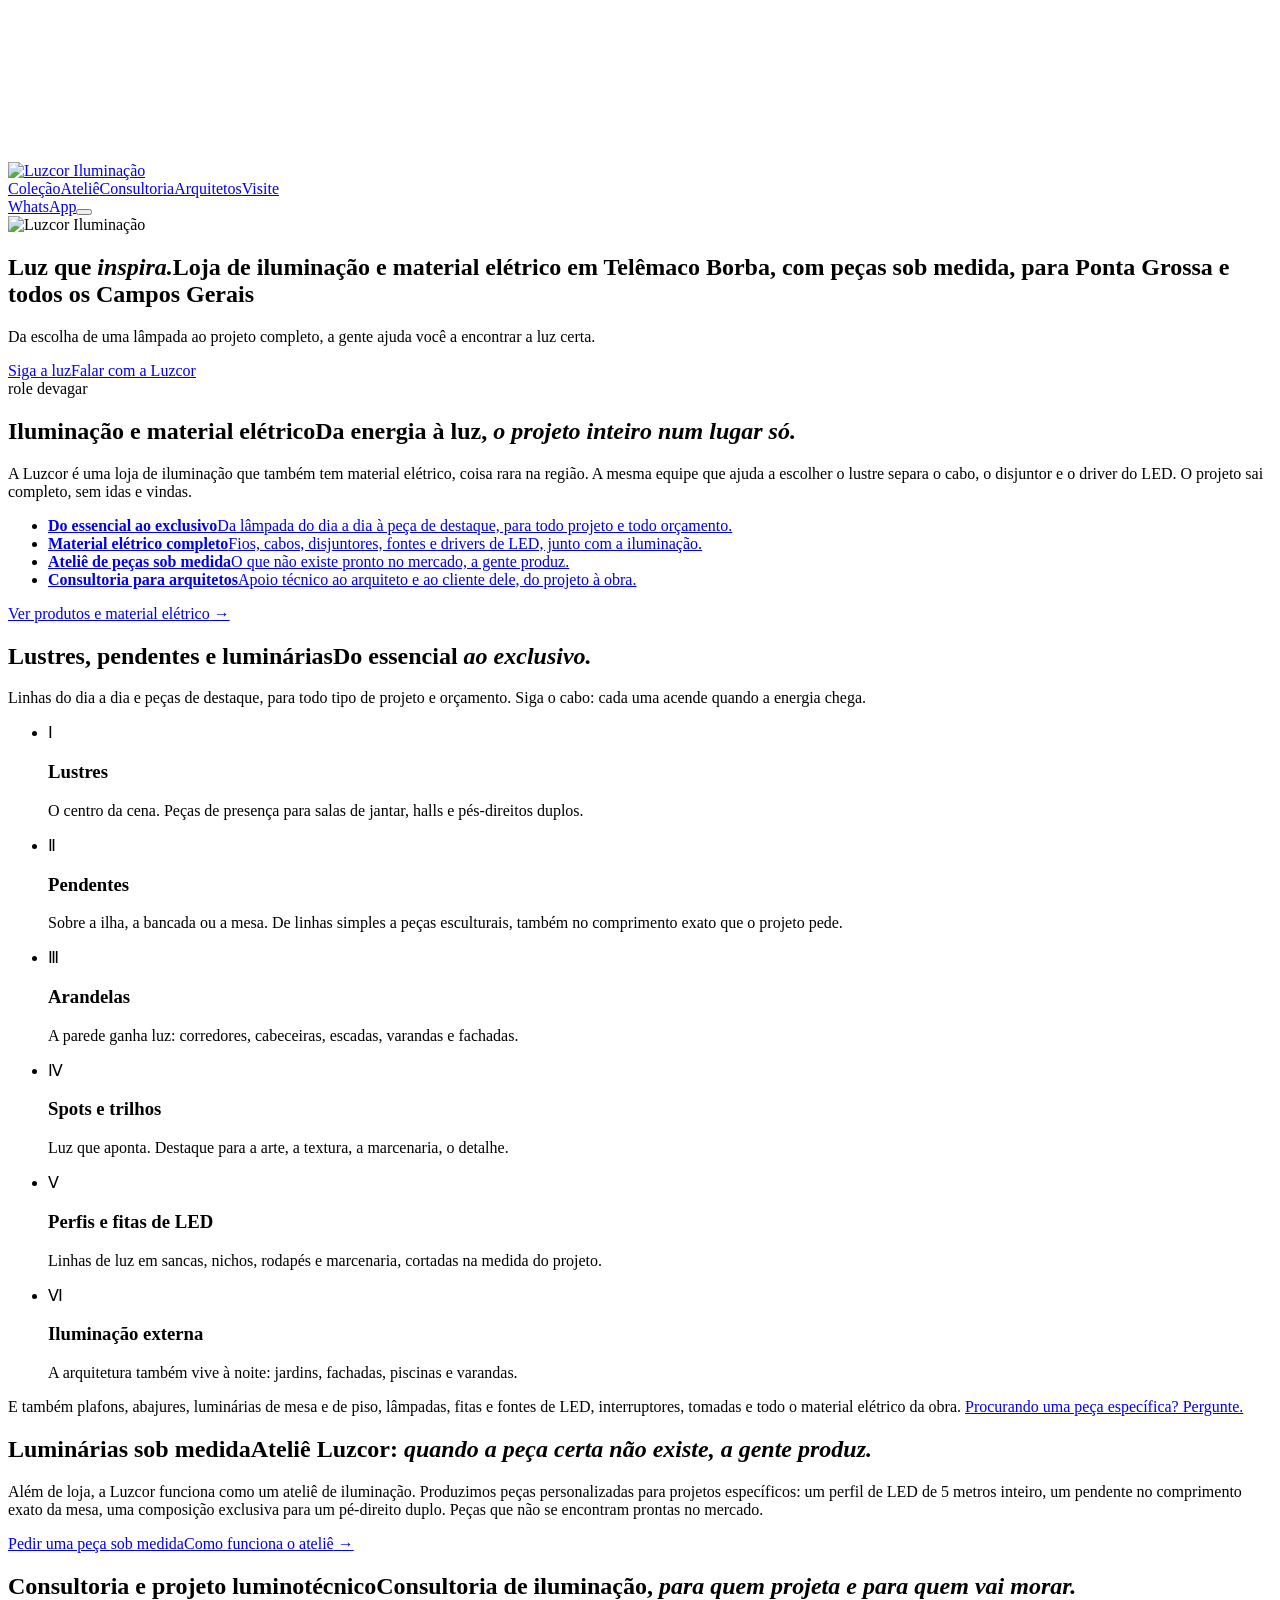
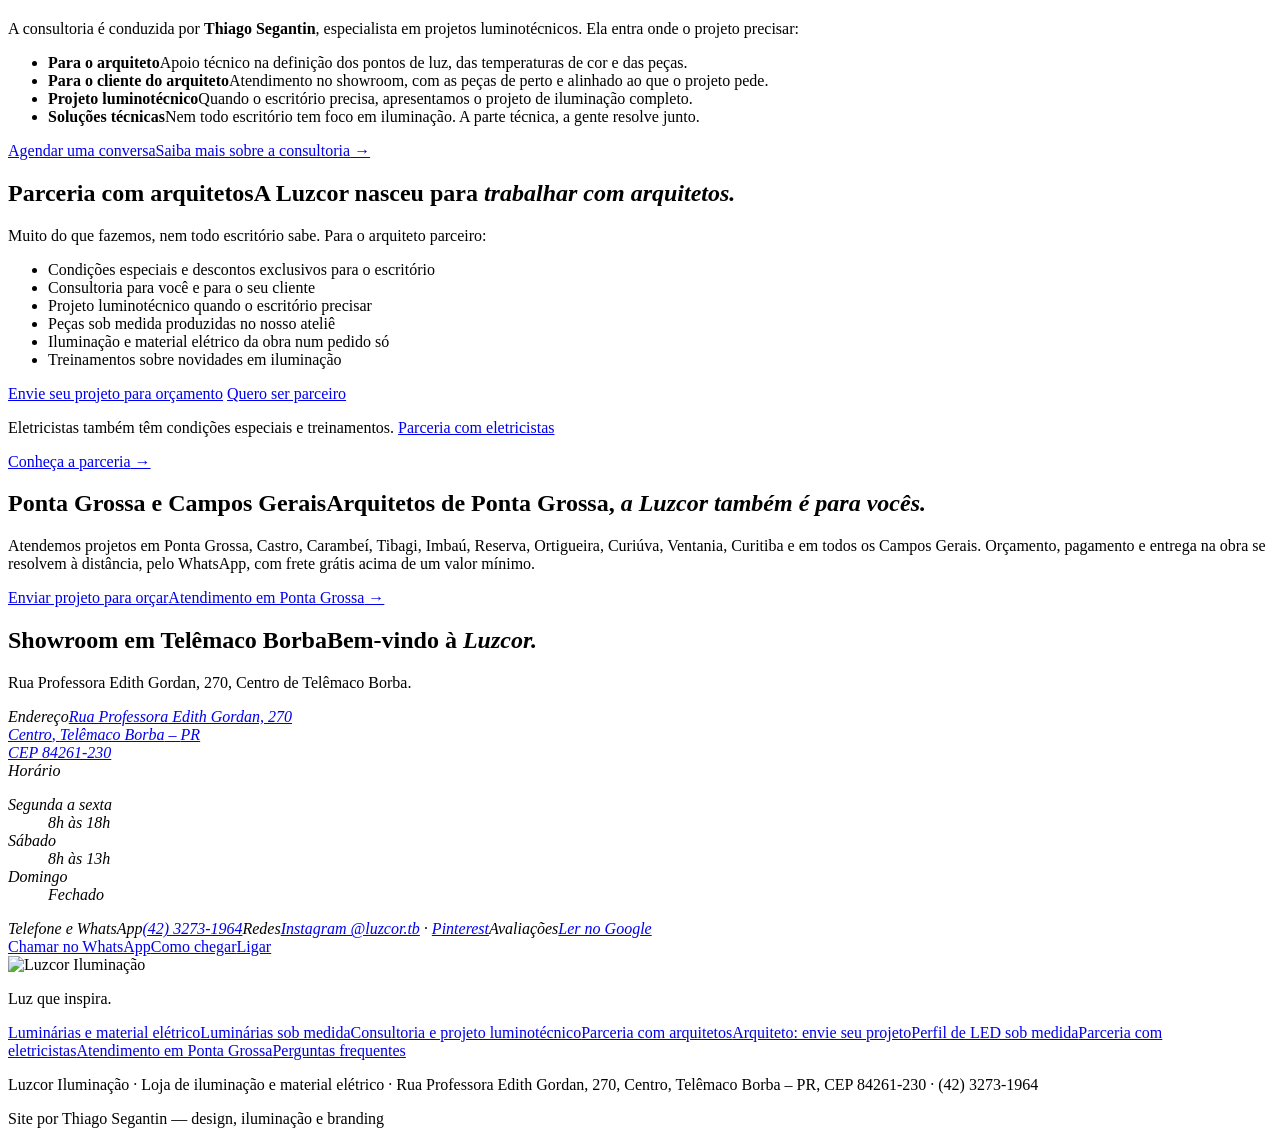
==== commit 4aafea30: "Atendimento à distância e entrega na obra: Ponta Grossa, orçamento, página inicial e perguntas frequ" ====
--- a/docs/index.html
+++ b/docs/index.html
@@ -32,7 +32,7 @@
 <script>window.dataLayer=window.dataLayer||[];function gtag(){dataLayer.push(arguments);}gtag('js',new Date());gtag('config','G-K1ESEMBD6X');document.addEventListener('click',function(e){var a=e.target.closest&&e.target.closest('a[href*="wa.me"]');if(a){gtag('event','whatsapp_click',{link_url:a.href,page_path:location.pathname});}var t=e.target.closest&&e.target.closest('a[href^="tel:"]');if(t){gtag('event','phone_click',{page_path:location.pathname});}},true);</script>
 </head>
 <body>
-<div id="root"><link rel="preload" as="image" href="/assets/logo-light-CMSKPM3D.png"/><canvas class="scene" aria-hidden="true"></canvas><div class="veil" aria-hidden="true"></div><header class="nav"><a href="#inicio" class="nav-logo" aria-label="Luzcor Iluminação, início"><img src="/assets/logo-light-CMSKPM3D.png" alt="Luzcor Iluminação" width="407" height="104"/></a><nav aria-label="Principal" class="nav-links"><a href="#colecao">Coleção</a><a href="#atelie">Ateliê</a><a href="#consultoria">Consultoria</a><a href="#arquitetos">Arquitetos</a><a href="#visite">Visite</a></nav><a class="nav-wa" href="https://wa.me/554232731964?text=Ol%C3%A1%2C%20Luzcor!%20Vim%20pelo%20site%20e%20gostaria%20de%20atendimento." target="_blank" rel="noopener">WhatsApp</a><button type="button" class="nav-menu" aria-expanded="false" aria-label="Abrir menu"><span></span><span></span></button></header><main><section id="inicio" class="hero" data-st="0" aria-labelledby="h1"><div class="hero-logo"><img src="/assets/logo-light-CMSKPM3D.png" alt="Luzcor Iluminação" width="407" height="104"/></div><h1 id="h1" class="hero-title"><span class="t">Luz que <em>inspira.</em></span><span class="s">Loja de iluminação e material elétrico em Telêmaco Borba, com peças sob medida, para Ponta Grossa e todos os Campos Gerais</span></h1><p class="hero-hello">Da escolha de uma lâmpada ao projeto completo, a gente ajuda você a encontrar a luz certa.</p><div class="hero-cta"><a class="btn" href="#colecao">Siga a luz</a><a class="btn btn-line" href="https://wa.me/554232731964?text=Ol%C3%A1%2C%20Luzcor!%20Vim%20pelo%20site%20e%20gostaria%20de%20atendimento." target="_blank" rel="noopener">Falar com a Luzcor</a></div><div class="hero-cue" aria-hidden="true">role devagar</div></section><section class="stage born" aria-label="O que a Luzcor faz"><div class="block " data-st="1"><h2 class="chap-title" id="energia"><span class="chap-label">Iluminação e material elétrico</span><span class="tt">Da energia à luz, <em>o projeto inteiro num lugar só.</em></span></h2><p class="lead">A Luzcor é uma loja de iluminação que também tem material elétrico, coisa rara na região. A mesma equipe que ajuda a escolher o lustre separa o cabo, o disjuntor e o driver do LED. O projeto sai completo, sem idas e vindas.</p><ul class="pillars"><li><a href="#colecao"><strong>Do essencial ao exclusivo</strong><span>Da lâmpada do dia a dia à peça de destaque, para todo projeto e todo orçamento.</span></a></li><li><a href="#energia"><strong>Material elétrico completo</strong><span>Fios, cabos, disjuntores, fontes e drivers de LED, junto com a iluminação.</span></a></li><li><a href="#atelie"><strong>Ateliê de peças sob medida</strong><span>O que não existe pronto no mercado, a gente produz.</span></a></li><li><a href="#consultoria"><strong>Consultoria para arquitetos</strong><span>Apoio técnico ao arquiteto e ao cliente dele, do projeto à obra.</span></a></li></ul><a class="more" href="/luzcor-iluminacao-variedade-de-produtos/">Ver produtos e material elétrico<!-- --> →</a></div></section><section class="collection" aria-labelledby="col-t"><div class="col-head"><h2 class="chap-title" id="col-t"><span class="chap-label" id="colecao">Lustres, pendentes e luminárias</span><span class="tt">Do essencial <em>ao exclusivo.</em></span></h2><p class="lead">Linhas do dia a dia e peças de destaque, para todo tipo de projeto e orçamento. Siga o cabo: cada uma acende quando a energia chega.</p></div><ul class="pieces"><li class="stage piece"><div class="block piece-text" data-st="2"><span class="piece-n">Ⅰ</span><h3>Lustres</h3><p>O centro da cena. Peças de presença para salas de jantar, halls e pés-direitos duplos.</p></div></li><li class="stage piece"><div class="block piece-text" data-st="3"><span class="piece-n">Ⅱ</span><h3>Pendentes</h3><p>Sobre a ilha, a bancada ou a mesa. De linhas simples a peças esculturais, também no comprimento exato que o projeto pede.</p></div></li><li class="stage piece"><div class="block piece-text" data-st="4"><span class="piece-n">Ⅲ</span><h3>Arandelas</h3><p>A parede ganha luz: corredores, cabeceiras, escadas, varandas e fachadas.</p></div></li><li class="stage piece"><div class="block piece-text" data-st="5"><span class="piece-n">Ⅳ</span><h3>Spots e trilhos</h3><p>Luz que aponta. Destaque para a arte, a textura, a marcenaria, o detalhe.</p></div></li><li class="stage piece"><div class="block piece-text" data-st="6"><span class="piece-n">Ⅴ</span><h3>Perfis e fitas de LED</h3><p>Linhas de luz em sancas, nichos, rodapés e marcenaria, cortadas na medida do projeto.</p></div></li><li class="stage piece"><div class="block piece-text" data-st="7"><span class="piece-n">Ⅵ</span><h3>Iluminação externa</h3><p>A arquitetura também vive à noite: jardins, fachadas, piscinas e varandas.</p></div></li></ul><p class="also">E também plafons, abajures, luminárias de mesa e de piso, lâmpadas, fitas e fontes de LED, interruptores, tomadas e todo o material elétrico da obra.<!-- --> <a href="https://wa.me/554232731964?text=Ol%C3%A1%2C%20Luzcor!%20Estou%20procurando%20uma%20pe%C3%A7a%20espec%C3%ADfica%3A" target="_blank" rel="noopener">Procurando uma peça específica? Pergunte.</a></p></section><section class="stage atelier" aria-labelledby="ate-t"><div class="block " data-st="8"><h2 class="chap-title" id="atelie"><span class="chap-label">Luminárias sob medida</span><span class="tt"><span id="ate-t">Ateliê Luzcor: <em>quando a peça certa não existe, a gente produz.</em></span></span></h2><p class="lead">Além de loja, a Luzcor funciona como um ateliê de iluminação. Produzimos peças personalizadas para projetos específicos: um perfil de LED de 5 metros inteiro, um pendente no comprimento exato da mesa, uma composição exclusiva para um pé-direito duplo. Peças que não se encontram prontas no mercado.</p><a class="btn" href="https://wa.me/554232731964?text=Ol%C3%A1%2C%20Luzcor!%20Preciso%20de%20uma%20pe%C3%A7a%20sob%20medida%20para%20um%20projeto%3A" target="_blank" rel="noopener">Pedir uma peça sob medida</a><a class="more" href="/atelie-luminarias-sob-medida/">Como funciona o ateliê<!-- --> →</a></div></section><section class="stage project" aria-labelledby="proj-t"><div class="block " data-st="9"><h2 class="chap-title" id="consultoria"><span class="chap-label">Consultoria e projeto luminotécnico</span><span class="tt"><span id="proj-t">Consultoria de iluminação, <em>para quem projeta e para quem vai morar.</em></span></span></h2><p class="lead">A consultoria é conduzida por <strong>Thiago Segantin</strong>, especialista em projetos luminotécnicos. Ela entra onde o projeto precisar:</p><ul class="pillars plain"><li><strong>Para o arquiteto</strong><span>Apoio técnico na definição dos pontos de luz, das temperaturas de cor e das peças.</span></li><li><strong>Para o cliente do arquiteto</strong><span>Atendimento no showroom, com as peças de perto e alinhado ao que o projeto pede.</span></li><li><strong>Projeto luminotécnico</strong><span>Quando o escritório precisa, apresentamos o projeto de iluminação completo.</span></li><li><strong>Soluções técnicas</strong><span>Nem todo escritório tem foco em iluminação. A parte técnica, a gente resolve junto.</span></li></ul><a class="btn" href="https://wa.me/554232731964?text=Ol%C3%A1!%20Quero%20conversar%20sobre%20consultoria%20de%20ilumina%C3%A7%C3%A3o%20com%20a%20Luzcor." target="_blank" rel="noopener">Agendar uma conversa</a><a class="more" href="/consultoria-de-iluminacao-em-telemaco-borba/">Saiba mais sobre a consultoria<!-- --> →</a></div></section><section class="stage partners" aria-labelledby="par-t"><div class="block " data-st="10"><h2 class="chap-title" id="arquitetos"><span class="chap-label">Parceria com arquitetos</span><span class="tt"><span id="par-t">A Luzcor nasceu para <em>trabalhar com arquitetos.</em></span></span></h2><p class="lead">Muito do que fazemos, nem todo escritório sabe. Para o arquiteto parceiro:</p><ul class="checks"><li>Condições especiais e descontos exclusivos para o escritório</li><li>Consultoria para você e para o seu cliente</li><li>Projeto luminotécnico quando o escritório precisar</li><li>Peças sob medida produzidas no nosso ateliê</li><li>Iluminação e material elétrico da obra num pedido só</li><li>Treinamentos sobre novidades em iluminação</li></ul><a class="btn" href="/orcamento-iluminacao-para-arquitetos/">Envie seu projeto para orçamento</a> <a class="btn btn-line" href="https://wa.me/554232731964?text=Ol%C3%A1!%20Sou%20arquiteto(a)%20e%20quero%20conhecer%20a%20parceria%20com%20a%20Luzcor." target="_blank" rel="noopener">Quero ser parceiro</a><p class="note">Eletricistas também têm condições especiais e treinamentos.<!-- --> <a href="/parceria-com-eletricista-em-telemaco-borba/">Parceria com eletricistas</a></p><a class="more" href="/parceria-com-arquitetos-telemaco-borba/">Conheça a parceria<!-- --> →</a></div></section><section class="stage region" aria-labelledby="reg-t"><div class="block " data-st="11"><h2 class="chap-title" id="regiao"><span class="chap-label">Ponta Grossa e Campos Gerais</span><span class="tt"><span id="reg-t">Arquitetos de Ponta Grossa, <em>a Luzcor também é para vocês.</em></span></span></h2><p class="lead">Atendemos projetos em Ponta Grossa, Castro, Carambeí, Tibagi, Imbaú, Reserva, Ortigueira, Curiúva, Ventania e em todos os Campos Gerais. A conversa começa pelo WhatsApp e continua no showroom, em Telêmaco Borba.</p><a class="btn" href="https://wa.me/554232731964?text=Ol%C3%A1%2C%20Luzcor!%20Sou%20arquiteto(a)%20de%20outra%20cidade%20e%20quero%20enviar%20um%20projeto%20para%20or%C3%A7amento.%20Minha%20cidade%3A" target="_blank" rel="noopener">Enviar projeto para orçar</a><a class="more" href="/iluminacao-ponta-grossa/">Atendimento em Ponta Grossa<!-- --> →</a></div></section><section class="stage arrival" aria-labelledby="vis-t"><div class="block " data-st="12"><h2 class="chap-title" id="visite"><span class="chap-label">Showroom em Telêmaco Borba</span><span class="tt"><span id="vis-t">Bem-vindo à <em>Luzcor.</em></span></span></h2><p class="lead">Rua Professora Edith Gordan, 270, Centro de Telêmaco Borba.</p><figure class="dest"><div class="dest-img" role="img" aria-label="Fachada da Luzcor Iluminação à noite, com o showroom de lustres e pendentes aceso, no Centro de Telêmaco Borba"></div></figure></div><div class="block visit"><address class="visit-info"><div><span class="lbl">Endereço</span><a href="https://www.google.com/maps/search/?api=1&amp;query=Luzcor%20Ilumina%C3%A7%C3%A3o%2C%20Rua%20Professora%20Edith%20Gordan%2C%20270%2C%20Centro%2C%20Tel%C3%AAmaco%20Borba%20-%20PR" target="_blank" rel="noopener">Rua Professora Edith Gordan, 270<br/>Centro<!-- -->, <!-- -->Telêmaco Borba<!-- --> – <!-- -->PR<br/>CEP <!-- -->84261-230</a></div><div><span class="lbl">Horário</span><dl><div><dt>Segunda a sexta</dt><dd>8h às 18h</dd></div><div><dt>Sábado</dt><dd>8h às 13h</dd></div><div><dt>Domingo</dt><dd>Fechado</dd></div></dl></div><div><span class="lbl">Telefone e WhatsApp</span><a href="tel:+554232731964">(42) 3273-1964</a><span class="lbl gap">Redes</span><a href="https://www.instagram.com/luzcor.tb/" target="_blank" rel="noopener">Instagram @luzcor.tb</a> · <a href="https://br.pinterest.com/luzcortb/" target="_blank" rel="noopener">Pinterest</a><span class="lbl gap">Avaliações</span><a href="https://www.google.com/maps/place/?q=place_id:ChIJFfarNg2D6ZQRhCiCjMN6bbM" target="_blank" rel="noopener">Ler no Google</a></div></address><div class="visit-cta"><a class="btn" href="https://wa.me/554232731964?text=Ol%C3%A1%2C%20Luzcor!%20Vim%20pelo%20site%20e%20gostaria%20de%20atendimento." target="_blank" rel="noopener">Chamar no WhatsApp</a><a class="btn btn-line" href="https://www.google.com/maps/search/?api=1&amp;query=Luzcor%20Ilumina%C3%A7%C3%A3o%2C%20Rua%20Professora%20Edith%20Gordan%2C%20270%2C%20Centro%2C%20Tel%C3%AAmaco%20Borba%20-%20PR" target="_blank" rel="noopener">Como chegar</a><a class="btn btn-line" href="tel:+554232731964">Ligar</a></div></div></section></main><footer class="foot"><img src="/assets/logo-light-CMSKPM3D.png" alt="Luzcor Iluminação" width="407" height="104" loading="lazy"/><p class="foot-sig">Luz que inspira.</p><nav class="foot-nav" aria-label="Páginas"><a href="/luzcor-iluminacao-variedade-de-produtos/">Luminárias e material elétrico</a><a href="/atelie-luminarias-sob-medida/">Luminárias sob medida</a><a href="/consultoria-de-iluminacao-em-telemaco-borba/">Consultoria e projeto luminotécnico</a><a href="/parceria-com-arquitetos-telemaco-borba/">Parceria com arquitetos</a><a href="/orcamento-iluminacao-para-arquitetos/">Arquiteto: envie seu projeto</a><a href="/perfil-de-led-sob-medida/">Perfil de LED sob medida</a><a href="/parceria-com-eletricista-em-telemaco-borba/">Parceria com eletricistas</a><a href="/iluminacao-ponta-grossa/">Atendimento em Ponta Grossa</a><a href="/perguntas-frequentes/">Perguntas frequentes</a></nav><p class="foot-nap">Luzcor Iluminação · Loja de iluminação e material elétrico · <!-- -->Rua Professora Edith Gordan, 270<!-- -->, <!-- -->Centro<!-- -->, <!-- -->Telêmaco Borba<!-- --> – <!-- -->PR<!-- -->, CEP <!-- -->84261-230<!-- --> · <!-- -->(42) 3273-1964</p><p class="credit">Site por Thiago Segantin — design, iluminação e branding</p></footer></div>
-<script src="/assets/app-YAIQP3V4.js" defer></script>
+<div id="root"><link rel="preload" as="image" href="/assets/logo-light-CMSKPM3D.png"/><canvas class="scene" aria-hidden="true"></canvas><div class="veil" aria-hidden="true"></div><header class="nav"><a href="#inicio" class="nav-logo" aria-label="Luzcor Iluminação, início"><img src="/assets/logo-light-CMSKPM3D.png" alt="Luzcor Iluminação" width="407" height="104"/></a><nav aria-label="Principal" class="nav-links"><a href="#colecao">Coleção</a><a href="#atelie">Ateliê</a><a href="#consultoria">Consultoria</a><a href="#arquitetos">Arquitetos</a><a href="#visite">Visite</a></nav><a class="nav-wa" href="https://wa.me/554232731964?text=Ol%C3%A1%2C%20Luzcor!%20Vim%20pelo%20site%20e%20gostaria%20de%20atendimento." target="_blank" rel="noopener">WhatsApp</a><button type="button" class="nav-menu" aria-expanded="false" aria-label="Abrir menu"><span></span><span></span></button></header><main><section id="inicio" class="hero" data-st="0" aria-labelledby="h1"><div class="hero-logo"><img src="/assets/logo-light-CMSKPM3D.png" alt="Luzcor Iluminação" width="407" height="104"/></div><h1 id="h1" class="hero-title"><span class="t">Luz que <em>inspira.</em></span><span class="s">Loja de iluminação e material elétrico em Telêmaco Borba, com peças sob medida, para Ponta Grossa e todos os Campos Gerais</span></h1><p class="hero-hello">Da escolha de uma lâmpada ao projeto completo, a gente ajuda você a encontrar a luz certa.</p><div class="hero-cta"><a class="btn" href="#colecao">Siga a luz</a><a class="btn btn-line" href="https://wa.me/554232731964?text=Ol%C3%A1%2C%20Luzcor!%20Vim%20pelo%20site%20e%20gostaria%20de%20atendimento." target="_blank" rel="noopener">Falar com a Luzcor</a></div><div class="hero-cue" aria-hidden="true">role devagar</div></section><section class="stage born" aria-label="O que a Luzcor faz"><div class="block " data-st="1"><h2 class="chap-title" id="energia"><span class="chap-label">Iluminação e material elétrico</span><span class="tt">Da energia à luz, <em>o projeto inteiro num lugar só.</em></span></h2><p class="lead">A Luzcor é uma loja de iluminação que também tem material elétrico, coisa rara na região. A mesma equipe que ajuda a escolher o lustre separa o cabo, o disjuntor e o driver do LED. O projeto sai completo, sem idas e vindas.</p><ul class="pillars"><li><a href="#colecao"><strong>Do essencial ao exclusivo</strong><span>Da lâmpada do dia a dia à peça de destaque, para todo projeto e todo orçamento.</span></a></li><li><a href="#energia"><strong>Material elétrico completo</strong><span>Fios, cabos, disjuntores, fontes e drivers de LED, junto com a iluminação.</span></a></li><li><a href="#atelie"><strong>Ateliê de peças sob medida</strong><span>O que não existe pronto no mercado, a gente produz.</span></a></li><li><a href="#consultoria"><strong>Consultoria para arquitetos</strong><span>Apoio técnico ao arquiteto e ao cliente dele, do projeto à obra.</span></a></li></ul><a class="more" href="/luzcor-iluminacao-variedade-de-produtos/">Ver produtos e material elétrico<!-- --> →</a></div></section><section class="collection" aria-labelledby="col-t"><div class="col-head"><h2 class="chap-title" id="col-t"><span class="chap-label" id="colecao">Lustres, pendentes e luminárias</span><span class="tt">Do essencial <em>ao exclusivo.</em></span></h2><p class="lead">Linhas do dia a dia e peças de destaque, para todo tipo de projeto e orçamento. Siga o cabo: cada uma acende quando a energia chega.</p></div><ul class="pieces"><li class="stage piece"><div class="block piece-text" data-st="2"><span class="piece-n">Ⅰ</span><h3>Lustres</h3><p>O centro da cena. Peças de presença para salas de jantar, halls e pés-direitos duplos.</p></div></li><li class="stage piece"><div class="block piece-text" data-st="3"><span class="piece-n">Ⅱ</span><h3>Pendentes</h3><p>Sobre a ilha, a bancada ou a mesa. De linhas simples a peças esculturais, também no comprimento exato que o projeto pede.</p></div></li><li class="stage piece"><div class="block piece-text" data-st="4"><span class="piece-n">Ⅲ</span><h3>Arandelas</h3><p>A parede ganha luz: corredores, cabeceiras, escadas, varandas e fachadas.</p></div></li><li class="stage piece"><div class="block piece-text" data-st="5"><span class="piece-n">Ⅳ</span><h3>Spots e trilhos</h3><p>Luz que aponta. Destaque para a arte, a textura, a marcenaria, o detalhe.</p></div></li><li class="stage piece"><div class="block piece-text" data-st="6"><span class="piece-n">Ⅴ</span><h3>Perfis e fitas de LED</h3><p>Linhas de luz em sancas, nichos, rodapés e marcenaria, cortadas na medida do projeto.</p></div></li><li class="stage piece"><div class="block piece-text" data-st="7"><span class="piece-n">Ⅵ</span><h3>Iluminação externa</h3><p>A arquitetura também vive à noite: jardins, fachadas, piscinas e varandas.</p></div></li></ul><p class="also">E também plafons, abajures, luminárias de mesa e de piso, lâmpadas, fitas e fontes de LED, interruptores, tomadas e todo o material elétrico da obra.<!-- --> <a href="https://wa.me/554232731964?text=Ol%C3%A1%2C%20Luzcor!%20Estou%20procurando%20uma%20pe%C3%A7a%20espec%C3%ADfica%3A" target="_blank" rel="noopener">Procurando uma peça específica? Pergunte.</a></p></section><section class="stage atelier" aria-labelledby="ate-t"><div class="block " data-st="8"><h2 class="chap-title" id="atelie"><span class="chap-label">Luminárias sob medida</span><span class="tt"><span id="ate-t">Ateliê Luzcor: <em>quando a peça certa não existe, a gente produz.</em></span></span></h2><p class="lead">Além de loja, a Luzcor funciona como um ateliê de iluminação. Produzimos peças personalizadas para projetos específicos: um perfil de LED de 5 metros inteiro, um pendente no comprimento exato da mesa, uma composição exclusiva para um pé-direito duplo. Peças que não se encontram prontas no mercado.</p><a class="btn" href="https://wa.me/554232731964?text=Ol%C3%A1%2C%20Luzcor!%20Preciso%20de%20uma%20pe%C3%A7a%20sob%20medida%20para%20um%20projeto%3A" target="_blank" rel="noopener">Pedir uma peça sob medida</a><a class="more" href="/atelie-luminarias-sob-medida/">Como funciona o ateliê<!-- --> →</a></div></section><section class="stage project" aria-labelledby="proj-t"><div class="block " data-st="9"><h2 class="chap-title" id="consultoria"><span class="chap-label">Consultoria e projeto luminotécnico</span><span class="tt"><span id="proj-t">Consultoria de iluminação, <em>para quem projeta e para quem vai morar.</em></span></span></h2><p class="lead">A consultoria é conduzida por <strong>Thiago Segantin</strong>, especialista em projetos luminotécnicos. Ela entra onde o projeto precisar:</p><ul class="pillars plain"><li><strong>Para o arquiteto</strong><span>Apoio técnico na definição dos pontos de luz, das temperaturas de cor e das peças.</span></li><li><strong>Para o cliente do arquiteto</strong><span>Atendimento no showroom, com as peças de perto e alinhado ao que o projeto pede.</span></li><li><strong>Projeto luminotécnico</strong><span>Quando o escritório precisa, apresentamos o projeto de iluminação completo.</span></li><li><strong>Soluções técnicas</strong><span>Nem todo escritório tem foco em iluminação. A parte técnica, a gente resolve junto.</span></li></ul><a class="btn" href="https://wa.me/554232731964?text=Ol%C3%A1!%20Quero%20conversar%20sobre%20consultoria%20de%20ilumina%C3%A7%C3%A3o%20com%20a%20Luzcor." target="_blank" rel="noopener">Agendar uma conversa</a><a class="more" href="/consultoria-de-iluminacao-em-telemaco-borba/">Saiba mais sobre a consultoria<!-- --> →</a></div></section><section class="stage partners" aria-labelledby="par-t"><div class="block " data-st="10"><h2 class="chap-title" id="arquitetos"><span class="chap-label">Parceria com arquitetos</span><span class="tt"><span id="par-t">A Luzcor nasceu para <em>trabalhar com arquitetos.</em></span></span></h2><p class="lead">Muito do que fazemos, nem todo escritório sabe. Para o arquiteto parceiro:</p><ul class="checks"><li>Condições especiais e descontos exclusivos para o escritório</li><li>Consultoria para você e para o seu cliente</li><li>Projeto luminotécnico quando o escritório precisar</li><li>Peças sob medida produzidas no nosso ateliê</li><li>Iluminação e material elétrico da obra num pedido só</li><li>Treinamentos sobre novidades em iluminação</li></ul><a class="btn" href="/orcamento-iluminacao-para-arquitetos/">Envie seu projeto para orçamento</a> <a class="btn btn-line" href="https://wa.me/554232731964?text=Ol%C3%A1!%20Sou%20arquiteto(a)%20e%20quero%20conhecer%20a%20parceria%20com%20a%20Luzcor." target="_blank" rel="noopener">Quero ser parceiro</a><p class="note">Eletricistas também têm condições especiais e treinamentos.<!-- --> <a href="/parceria-com-eletricista-em-telemaco-borba/">Parceria com eletricistas</a></p><a class="more" href="/parceria-com-arquitetos-telemaco-borba/">Conheça a parceria<!-- --> →</a></div></section><section class="stage region" aria-labelledby="reg-t"><div class="block " data-st="11"><h2 class="chap-title" id="regiao"><span class="chap-label">Ponta Grossa e Campos Gerais</span><span class="tt"><span id="reg-t">Arquitetos de Ponta Grossa, <em>a Luzcor também é para vocês.</em></span></span></h2><p class="lead">Atendemos projetos em Ponta Grossa, Castro, Carambeí, Tibagi, Imbaú, Reserva, Ortigueira, Curiúva, Ventania, Curitiba e em todos os Campos Gerais. Orçamento, pagamento e entrega na obra se resolvem à distância, pelo WhatsApp, com frete grátis acima de um valor mínimo.</p><a class="btn" href="https://wa.me/554232731964?text=Ol%C3%A1%2C%20Luzcor!%20Sou%20arquiteto(a)%20de%20outra%20cidade%20e%20quero%20enviar%20um%20projeto%20para%20or%C3%A7amento.%20Minha%20cidade%3A" target="_blank" rel="noopener">Enviar projeto para orçar</a><a class="more" href="/iluminacao-ponta-grossa/">Atendimento em Ponta Grossa<!-- --> →</a></div></section><section class="stage arrival" aria-labelledby="vis-t"><div class="block " data-st="12"><h2 class="chap-title" id="visite"><span class="chap-label">Showroom em Telêmaco Borba</span><span class="tt"><span id="vis-t">Bem-vindo à <em>Luzcor.</em></span></span></h2><p class="lead">Rua Professora Edith Gordan, 270, Centro de Telêmaco Borba.</p><figure class="dest"><div class="dest-img" role="img" aria-label="Fachada da Luzcor Iluminação à noite, com o showroom de lustres e pendentes aceso, no Centro de Telêmaco Borba"></div></figure></div><div class="block visit"><address class="visit-info"><div><span class="lbl">Endereço</span><a href="https://www.google.com/maps/search/?api=1&amp;query=Luzcor%20Ilumina%C3%A7%C3%A3o%2C%20Rua%20Professora%20Edith%20Gordan%2C%20270%2C%20Centro%2C%20Tel%C3%AAmaco%20Borba%20-%20PR" target="_blank" rel="noopener">Rua Professora Edith Gordan, 270<br/>Centro<!-- -->, <!-- -->Telêmaco Borba<!-- --> – <!-- -->PR<br/>CEP <!-- -->84261-230</a></div><div><span class="lbl">Horário</span><dl><div><dt>Segunda a sexta</dt><dd>8h às 18h</dd></div><div><dt>Sábado</dt><dd>8h às 13h</dd></div><div><dt>Domingo</dt><dd>Fechado</dd></div></dl></div><div><span class="lbl">Telefone e WhatsApp</span><a href="tel:+554232731964">(42) 3273-1964</a><span class="lbl gap">Redes</span><a href="https://www.instagram.com/luzcor.tb/" target="_blank" rel="noopener">Instagram @luzcor.tb</a> · <a href="https://br.pinterest.com/luzcortb/" target="_blank" rel="noopener">Pinterest</a><span class="lbl gap">Avaliações</span><a href="https://www.google.com/maps/place/?q=place_id:ChIJFfarNg2D6ZQRhCiCjMN6bbM" target="_blank" rel="noopener">Ler no Google</a></div></address><div class="visit-cta"><a class="btn" href="https://wa.me/554232731964?text=Ol%C3%A1%2C%20Luzcor!%20Vim%20pelo%20site%20e%20gostaria%20de%20atendimento." target="_blank" rel="noopener">Chamar no WhatsApp</a><a class="btn btn-line" href="https://www.google.com/maps/search/?api=1&amp;query=Luzcor%20Ilumina%C3%A7%C3%A3o%2C%20Rua%20Professora%20Edith%20Gordan%2C%20270%2C%20Centro%2C%20Tel%C3%AAmaco%20Borba%20-%20PR" target="_blank" rel="noopener">Como chegar</a><a class="btn btn-line" href="tel:+554232731964">Ligar</a></div></div></section></main><footer class="foot"><img src="/assets/logo-light-CMSKPM3D.png" alt="Luzcor Iluminação" width="407" height="104" loading="lazy"/><p class="foot-sig">Luz que inspira.</p><nav class="foot-nav" aria-label="Páginas"><a href="/luzcor-iluminacao-variedade-de-produtos/">Luminárias e material elétrico</a><a href="/atelie-luminarias-sob-medida/">Luminárias sob medida</a><a href="/consultoria-de-iluminacao-em-telemaco-borba/">Consultoria e projeto luminotécnico</a><a href="/parceria-com-arquitetos-telemaco-borba/">Parceria com arquitetos</a><a href="/orcamento-iluminacao-para-arquitetos/">Arquiteto: envie seu projeto</a><a href="/perfil-de-led-sob-medida/">Perfil de LED sob medida</a><a href="/parceria-com-eletricista-em-telemaco-borba/">Parceria com eletricistas</a><a href="/iluminacao-ponta-grossa/">Atendimento em Ponta Grossa</a><a href="/perguntas-frequentes/">Perguntas frequentes</a></nav><p class="foot-nap">Luzcor Iluminação · Loja de iluminação e material elétrico · <!-- -->Rua Professora Edith Gordan, 270<!-- -->, <!-- -->Centro<!-- -->, <!-- -->Telêmaco Borba<!-- --> – <!-- -->PR<!-- -->, CEP <!-- -->84261-230<!-- --> · <!-- -->(42) 3273-1964</p><p class="credit">Site por Thiago Segantin — design, iluminação e branding</p></footer></div>
+<script src="/assets/app-2N46HHWL.js" defer></script>
 </body>
 </html>
